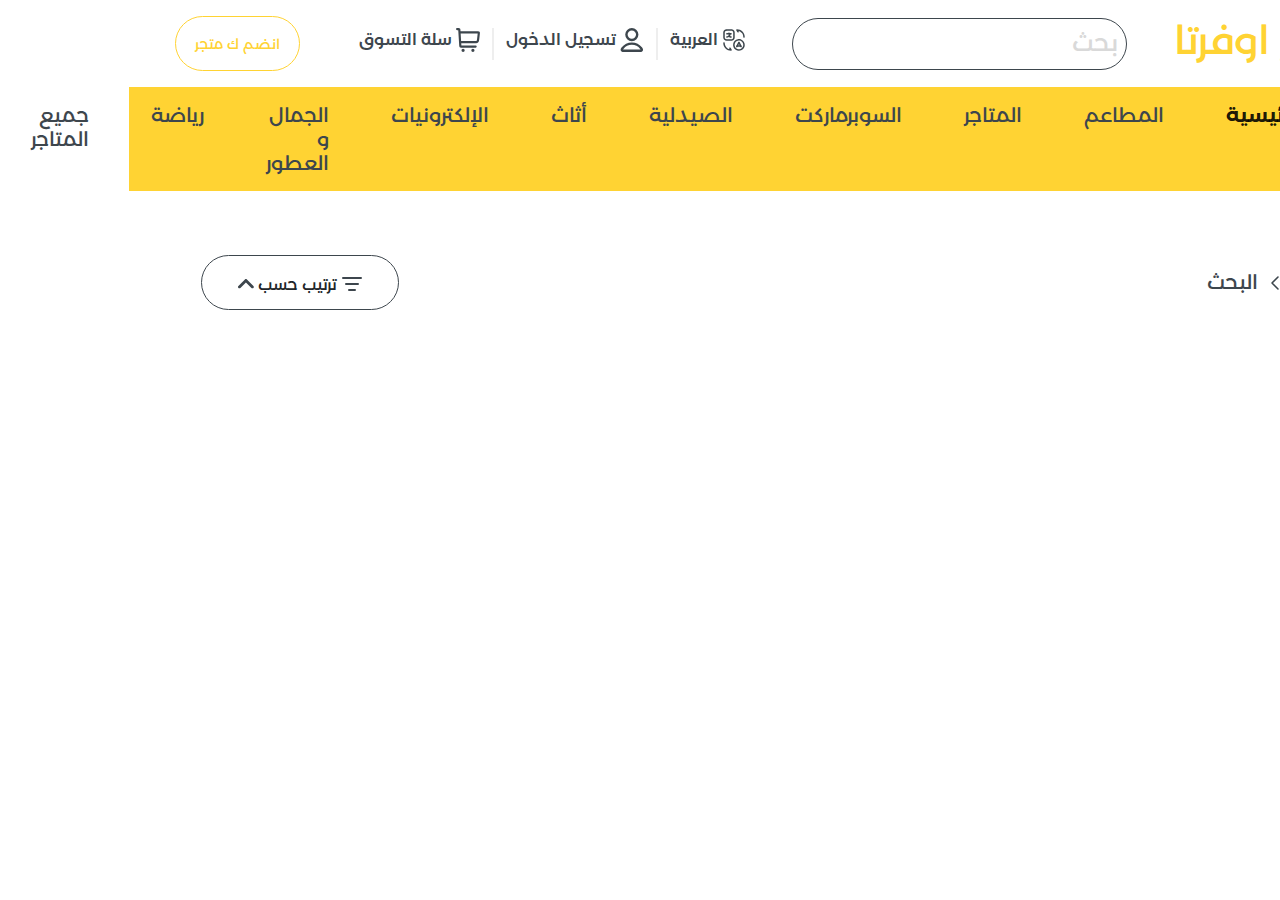
==== search.html @ a018b9b4 "update" ====
<!DOCTYPE html>
<html lang="ar" dir="rtl">

<head>
    <meta charset="UTF-8">
    <meta http-equiv="X-UA-Compatible" content="IE=edge">
    <meta name="viewport" content="width=device-width, initial-scale=1.0">
    <title>Document</title>
    <link rel="stylesheet" href="assets/css/bootstrap.min.css">
    <link rel="stylesheet" href="assets/css/style.css">
    <link rel="stylesheet" href="https://cdnjs.cloudflare.com/ajax/libs/font-awesome/6.2.0/css/all.min.css"
        integrity="sha512-xh6O/CkQoPOWDdYTDqeRdPCVd1SpvCA9XXcUnZS2FmJNp1coAFzvtCN9BmamE+4aHK8yyUHUSCcJHgXloTyT2A=="
        crossorigin="anonymous" referrerpolicy="no-referrer" />
</head>

<body>
    <div class="container-fluid search">
        <div class="row headertop     justify-content-evenly  align-items-center">
            <div class="col-auto">
                <h4>متجر <span>اوفرتا</span></h4>
            </div>
            <div class="col-auto search_bar">
                <form class="d-flex">
                    <input class=" me-2" type="search" placeholder="بحث" aria-label="Search">
                    <button class="btn" type="submit"><i class="fa-solid fa-magnifying-glass"></i></button>
                </form>
            </div>
            <div class="col-auto headricons">
                <div class="row">
                    <div class="col-auto">
                        <span class="spanicon">
                            <svg width="24" height="24" viewBox="0 0 24 24" fill="none"
                                xmlns="http://www.w3.org/2000/svg">
                                <path
                                    d="M14.79 19.42C14.6623 19.4186 14.5369 19.3849 14.4257 19.3219C14.3145 19.259 14.2211 19.1688 14.1542 19.06C14.0873 18.9511 14.049 18.827 14.0431 18.6994C14.0371 18.5717 14.0636 18.4447 14.12 18.33L16.26 14.06C16.3238 13.9371 16.4199 13.834 16.538 13.7618C16.656 13.6895 16.7916 13.6509 16.93 13.65C17.0697 13.6508 17.2064 13.6905 17.3248 13.7647C17.4432 13.8389 17.5385 13.9446 17.6 14.07L19.744 18.34C19.8249 18.518 19.8335 18.7205 19.7679 18.9047C19.7024 19.0889 19.5679 19.2404 19.3928 19.3273C19.2176 19.4142 19.0156 19.4297 18.8293 19.3705C18.6429 19.3113 18.4869 19.1821 18.394 19.01L16.93 16.08L15.47 19.01C15.4039 19.1331 15.3058 19.236 15.1862 19.3082C15.0666 19.3803 14.9297 19.4189 14.79 19.42Z"
                                    fill="#3D464D" />
                                <path
                                    d="M18.6799 18.66H15.1599C14.9614 18.6587 14.7714 18.5793 14.631 18.4389C14.4907 18.2985 14.4112 18.1085 14.4099 17.91C14.4112 17.7115 14.4907 17.5215 14.631 17.3812C14.7714 17.2408 14.9614 17.1613 15.1599 17.16H18.6799C18.8788 17.16 19.0696 17.2391 19.2102 17.3797C19.3509 17.5204 19.4299 17.7111 19.4299 17.91C19.4299 18.1089 19.3509 18.2997 19.2102 18.4404C19.0696 18.581 18.8788 18.66 18.6799 18.66Z"
                                    fill="#3D464D" />
                                <path
                                    d="M16.9201 22.75C15.767 22.75 14.6399 22.408 13.6811 21.7674C12.7224 21.1268 11.9751 20.2163 11.5339 19.151C11.0926 18.0857 10.9772 16.9135 11.2021 15.7826C11.4271 14.6517 11.9823 13.6129 12.7977 12.7975C13.613 11.9822 14.6518 11.4269 15.7827 11.202C16.9136 10.977 18.0858 11.0925 19.1511 11.5338C20.2164 11.975 21.127 12.7223 21.7676 13.681C22.4082 14.6397 22.7501 15.7669 22.7501 16.92C22.7485 18.4657 22.1338 19.9477 21.0408 21.0406C19.9478 22.1336 18.4658 22.7484 16.9201 22.75ZM16.9201 12.6C16.0637 12.6 15.2265 12.8539 14.5145 13.3297C13.8024 13.8055 13.2474 14.4817 12.9197 15.2729C12.592 16.0642 12.5062 16.9348 12.6733 17.7747C12.8404 18.6146 13.2528 19.3862 13.8583 19.9917C14.4639 20.5973 15.2354 21.0097 16.0753 21.1768C16.9153 21.3438 17.7859 21.2581 18.5771 20.9304C19.3683 20.6026 20.0446 20.0477 20.5204 19.3356C20.9961 18.6235 21.2501 17.7864 21.2501 16.93C21.2496 15.7817 20.7932 14.6807 19.9813 13.8688C19.1694 13.0569 18.0683 12.6005 16.9201 12.6Z"
                                    fill="#3D464D" />
                                <path
                                    d="M4.86006 12.7C3.90392 12.7539 2.96539 12.4267 2.25006 11.79C1.89812 11.406 1.62798 10.9545 1.45607 10.4628C1.28415 9.97111 1.21406 9.4496 1.25006 8.92999V5.00999C1.19082 4.50058 1.24758 3.98438 1.41609 3.50002C1.5846 3.01566 1.8605 2.57569 2.22313 2.21306C2.58576 1.85043 3.02573 1.57453 3.51009 1.40602C3.99445 1.2375 4.51065 1.18074 5.02006 1.23999H8.94006C9.45979 1.20251 9.9817 1.27191 10.4736 1.4439C10.9655 1.61588 11.4169 1.88682 11.8001 2.23999C12.1328 2.61918 12.385 3.062 12.5414 3.5416C12.6978 4.02119 12.7552 4.52755 12.7101 5.02999V8.92999C12.7583 9.44032 12.7006 9.9551 12.5405 10.4421C12.3805 10.9291 12.1216 11.3777 11.7801 11.76C11.3935 12.1011 10.9413 12.3596 10.4512 12.5195C9.96106 12.6795 9.44341 12.7375 8.93006 12.69H5.03006C4.97374 12.6977 4.9169 12.7011 4.86006 12.7ZM5.02006 2.74999C3.41006 2.74999 2.75006 3.40999 2.75006 5.01999V8.93999C2.71871 9.25761 2.75026 9.5783 2.84292 9.88373C2.93558 10.1891 3.08752 10.4733 3.29006 10.72C3.77146 11.0975 4.3823 11.27 4.99006 11.2H8.93006C9.24355 11.2401 9.56191 11.2164 9.86605 11.1305C10.1702 11.0446 10.4539 10.8982 10.7001 10.7C10.8943 10.4557 11.0377 10.175 11.1219 9.8745C11.206 9.57396 11.2292 9.25962 11.1901 8.94999V5.00999C11.2277 4.70579 11.2047 4.39715 11.1223 4.10191C11.0399 3.80667 10.8998 3.53071 10.7101 3.28999C10.4634 3.08745 10.1792 2.9355 9.8738 2.84285C9.56837 2.75019 9.24768 2.71864 8.93006 2.74999H5.02006Z"
                                    fill="#3D464D" />
                                <path
                                    d="M8.99994 6.59998H4.93994C4.74143 6.59867 4.55143 6.51923 4.41106 6.37886C4.27069 6.23849 4.19125 6.04848 4.18994 5.84998C4.19125 5.65147 4.27069 5.46146 4.41106 5.32109C4.55143 5.18072 4.74143 5.10129 4.93994 5.09998H8.99994C9.19885 5.09998 9.38962 5.17899 9.53027 5.31965C9.67092 5.4603 9.74994 5.65106 9.74994 5.84998C9.74994 6.04889 9.67092 6.23965 9.53027 6.38031C9.38962 6.52096 9.19885 6.59998 8.99994 6.59998Z"
                                    fill="#3D464D" />
                                <path
                                    d="M6.97998 6.60004C6.78147 6.59873 6.59147 6.5193 6.4511 6.37893C6.31073 6.23856 6.23129 6.04855 6.22998 5.85004V5.17004C6.23129 4.97154 6.31073 4.78153 6.4511 4.64116C6.59147 4.50079 6.78147 4.42135 6.97998 4.42004C7.17849 4.42135 7.36849 4.50079 7.50886 4.64116C7.64923 4.78153 7.72867 4.97154 7.72998 5.17004V5.85004C7.72867 6.04855 7.64923 6.23856 7.50886 6.37893C7.36849 6.5193 7.17849 6.59873 6.97998 6.60004Z"
                                    fill="#3D464D" />
                                <path
                                    d="M4.93994 9.75997C4.74103 9.75997 4.55026 9.68095 4.40961 9.5403C4.26896 9.39964 4.18994 9.20888 4.18994 9.00997C4.18994 8.81105 4.26896 8.62029 4.40961 8.47964C4.55026 8.33898 4.74103 8.25997 4.93994 8.25997C5.24989 8.25219 5.55527 8.18341 5.83863 8.05756C6.12199 7.93172 6.37777 7.75127 6.59137 7.52653C6.80496 7.30179 6.97218 7.03717 7.08347 6.74778C7.19475 6.45839 7.24792 6.14991 7.23994 5.83997C7.23994 5.64105 7.31896 5.45029 7.45961 5.30964C7.60026 5.16898 7.79103 5.08997 7.98994 5.08997C8.18885 5.08997 8.37962 5.16898 8.52027 5.30964C8.66092 5.45029 8.73994 5.64105 8.73994 5.83997C8.75491 6.86343 8.36319 7.85102 7.65075 8.58595C6.93831 9.32089 5.96338 9.74312 4.93994 9.75997Z"
                                    fill="#3D464D" />
                                <path
                                    d="M9.00992 9.76001C8.52864 9.74844 8.05668 9.62494 7.63142 9.39929C7.20617 9.17364 6.83931 8.85206 6.55992 8.46001C6.44057 8.30088 6.38932 8.10086 6.41745 7.90395C6.44558 7.70703 6.55079 7.52936 6.70992 7.41001C6.86905 7.29067 7.06907 7.23942 7.26598 7.26755C7.46289 7.29568 7.64057 7.40088 7.75992 7.56001C7.89733 7.76872 8.08227 7.94189 8.29955 8.0653C8.51683 8.18872 8.76028 8.25887 9.00992 8.27001C9.20842 8.27132 9.39843 8.35076 9.5388 8.49113C9.67917 8.6315 9.7586 8.82151 9.75992 9.02001C9.75807 9.21743 9.67814 9.4061 9.5376 9.54476C9.39706 9.68343 9.20734 9.76081 9.00992 9.76001Z"
                                    fill="#3D464D" />
                                <path
                                    d="M9 22.75C6.94563 22.7466 4.97638 21.9289 3.52372 20.4763C2.07106 19.0236 1.25344 17.0544 1.25 15C1.25131 14.8015 1.33075 14.6115 1.47112 14.4711C1.61149 14.3307 1.80149 14.2513 2 14.25C2.19851 14.2513 2.38851 14.3307 2.52888 14.4711C2.66925 14.6115 2.74869 14.8015 2.75 15C2.75119 16.4108 3.22884 17.7799 4.10552 18.8853C4.9822 19.9907 6.20652 20.7675 7.58 21.09L7.31 20.64C7.25944 20.5553 7.22606 20.4615 7.21176 20.3639C7.19747 20.2663 7.20254 20.1668 7.22668 20.0712C7.25082 19.9755 7.29357 19.8856 7.35248 19.8064C7.41138 19.7273 7.4853 19.6606 7.57 19.61C7.6547 19.5594 7.74853 19.5261 7.84614 19.5118C7.94374 19.4975 8.0432 19.5025 8.13885 19.5267C8.23449 19.5508 8.32444 19.5936 8.40357 19.6525C8.48269 19.7114 8.54944 19.7853 8.6 19.87L9.65 21.62C9.71784 21.733 9.75451 21.8619 9.75627 21.9936C9.75803 22.1254 9.72481 22.2553 9.66 22.37C9.59157 22.4844 9.49499 22.5794 9.37946 22.6459C9.26393 22.7124 9.1333 22.7483 9 22.75Z"
                                    fill="#3D464D" />
                                <path
                                    d="M22 9.75001C21.8015 9.7487 21.6115 9.66926 21.4711 9.52889C21.3308 9.38853 21.2513 9.19852 21.25 9.00001C21.2488 7.58919 20.7712 6.22011 19.8945 5.11473C19.0178 4.00935 17.7935 3.23247 16.42 2.91001L16.69 3.36001C16.7406 3.44471 16.774 3.53855 16.7883 3.63615C16.8025 3.73375 16.7975 3.83322 16.7733 3.92886C16.7492 4.0245 16.7064 4.11446 16.6475 4.19358C16.5886 4.27271 16.5147 4.33945 16.43 4.39001C16.3453 4.44057 16.2515 4.47395 16.1539 4.48825C16.0563 4.50254 15.9568 4.49748 15.8612 4.47333C15.7655 4.44919 15.6756 4.40644 15.5964 4.34754C15.5173 4.28863 15.4506 4.21471 15.4 4.13001L14.35 2.38001C14.2828 2.2667 14.2468 2.13758 14.2458 2.00582C14.2447 1.87407 14.2786 1.74439 14.344 1.63001C14.4075 1.51434 14.501 1.41796 14.6147 1.35106C14.7284 1.28417 14.8581 1.24926 14.99 1.25001C17.0451 1.25239 19.0154 2.06954 20.4689 3.52232C21.9224 4.9751 22.7406 6.94495 22.744 9.00001C22.7452 9.09833 22.7268 9.1959 22.6899 9.28704C22.653 9.37818 22.5984 9.46107 22.5291 9.53088C22.4599 9.60068 22.3774 9.65601 22.2866 9.69363C22.1958 9.73125 22.0983 9.75042 22 9.75001Z"
                                    fill="#3D464D" />
                            </svg>
                        </span>
                        <span class="spantitle">العربية</span>

                    </div>
                    <div class="line"></div>
                    <div class="col-auto">
                        <span class="spanicon">
                            <svg width="19" height="20" viewBox="0 0 19 20" fill="none"
                                xmlns="http://www.w3.org/2000/svg">
                                <path
                                    d="M9.35727 13C6.1872 13 3.36807 14.5306 1.57327 16.906C1.18698 17.4172 0.993832 17.6728 1.00015 18.0183C1.00503 18.2852 1.17263 18.6219 1.38264 18.7867C1.65446 19 2.03114 19 2.7845 19H15.93C16.6834 19 17.0601 19 17.3319 18.7867C17.5419 18.6219 17.7095 18.2852 17.7144 18.0183C17.7207 17.6728 17.5276 17.4172 17.1413 16.906C15.3465 14.5306 12.5273 13 9.35727 13Z"
                                    stroke="#3D464D" stroke-width="2" stroke-linecap="round" stroke-linejoin="round" />
                                <path
                                    d="M9.35727 10C11.8426 10 13.8573 7.98528 13.8573 5.5C13.8573 3.01472 11.8426 1 9.35727 1C6.87199 1 4.85727 3.01472 4.85727 5.5C4.85727 7.98528 6.87199 10 9.35727 10Z"
                                    stroke="#3D464D" stroke-width="2" stroke-linecap="round" stroke-linejoin="round" />
                            </svg>

                        </span>
                        <span class="spantitle">تسجيل الدخول</span>
                    </div>
                    <div class="line"></div>

                    <div class="col-auto">
                        <span class="spanicon"><svg width="22" height="22" viewBox="0 0 22 22" fill="none"
                                xmlns="http://www.w3.org/2000/svg">
                                <path
                                    d="M4.00014 13H17.1359C18.1487 13 18.6551 13 19.0582 12.8112C19.4134 12.6448 19.7118 12.3777 19.9163 12.0432C20.1485 11.6633 20.2044 11.16 20.3163 10.1534L20.9013 4.88835C20.9355 4.58088 20.9525 4.42715 20.9031 4.30816C20.8597 4.20366 20.7821 4.11697 20.683 4.06228C20.5702 4 20.4155 4 20.1062 4H3.50014M1 1H2.24844C2.51306 1 2.64537 1 2.74889 1.05032C2.84002 1.09463 2.91554 1.16557 2.96544 1.25376C3.02212 1.35394 3.03037 1.48599 3.04688 1.7501L3.95312 16.2499C3.96963 16.514 3.97788 16.6461 4.03456 16.7462C4.08446 16.8344 4.15998 16.9054 4.25111 16.9497C4.35463 17 4.48694 17 4.75156 17H18M6.5 20.5H6.51M15.5 20.5H15.51M7 20.5C7 20.7761 6.77614 21 6.5 21C6.22386 21 6 20.7761 6 20.5C6 20.2239 6.22386 20 6.5 20C6.77614 20 7 20.2239 7 20.5ZM16 20.5C16 20.7761 15.7761 21 15.5 21C15.2239 21 15 20.7761 15 20.5C15 20.2239 15.2239 20 15.5 20C15.7761 20 16 20.2239 16 20.5Z"
                                    stroke="#3D464D" stroke-width="2" stroke-linecap="round" stroke-linejoin="round" />
                            </svg>
                        </span>
                        <span class="spantitle">سلة التسوق</span>
                    </div>

                </div>
            </div>
            <div class="col-auto">
                <button type="button" class="btn btn-outline-warning">انضم ك متجر</button>

            </div>
        </div>
        <div class="row">
            <nav class="navbar navbar-expand-lg navbar-light">
                <div class="container-fluid">
                    <button class="navbar-toggler" type="button" data-bs-toggle="collapse"
                        data-bs-target="#navbarNavDropdown" aria-controls="navbarNavDropdown" aria-expanded="false"
                        aria-label="Toggle navigation">
                        <span class="navbar-toggler-icon"></span>
                    </button>
                    <div class="collapse navbar-collapse" id="navbarNavDropdown">
                        <ul class="navbar-nav">
                            <li class="nav-item">
                                <a class="nav-link active" aria-current="page" href="#">الرئيسية</a>
                            </li>
                            <li class="nav-item">
                                <a class="nav-link" href="#">المطاعم</a>
                            </li>
                            <li class="nav-item">
                                <a class="nav-link" href="#">المتاجر</a>
                            </li>
                            <li class="nav-item">
                                <a class="nav-link" href="#">السوبرماركت</a>
                            </li>
                            <li class="nav-item">
                                <a class="nav-link" href="#">الصيدلية</a>
                            </li>
                            <li class="nav-item">
                                <a class="nav-link" href="#">أثاث</a>
                            </li>
                            <li class="nav-item">
                                <a class="nav-link" href="#">الإلكترونيات</a>
                            </li>
                            <li class="nav-item">
                                <a class="nav-link" href="#">الجمال و العطور</a>
                            </li>
                            <li class="nav-item">
                                <a class="nav-link" href="#"> رياضة</a>
                            </li>
                            <li class="nav-item">
                                <a class="nav-link" href="#">جميع المتاجر</a>
                            </li>

                        </ul>
                    </div>
                </div>
            </nav>
        </div>
        <div class="row">
            <div class="row justify-content-between sectiontitle align-items-center mt-5 px-5 py-3">
                <div class="col-auto">
                    <span>الرئيسية</span>
                    <span><svg width="24" height="24" viewBox="0 0 24 24" fill="none"
                            xmlns="http://www.w3.org/2000/svg">
                            <path d="M15 18L9 12L15 6" stroke="#3D464D" stroke-width="1.6" stroke-linecap="round"
                                stroke-linejoin="round" fill="" />
                        </svg>
                    </span>
                    <span>البحث</span>
                </div>
                <div class="col-auto">
                    <button type="button" class="btn btn-outline-dark"><span><svg width="20" height="14"
                                viewBox="0 0 20 14" fill="none" xmlns="http://www.w3.org/2000/svg">
                                <path d="M4 7H16M1 1H19M7 13H13" stroke="#3D464D" stroke-width="2"
                                    stroke-linecap="round" stroke-linejoin="round" />
                            </svg>
                        </span>
                        ترتيب حسب
                        <span><svg width="16" height="10" viewBox="0 0 16 10" fill="none"
                                xmlns="http://www.w3.org/2000/svg">
                                <path
                                    d="M2.41562 8.91556L7.91562 3.41556L13.4156 8.91556C13.6808 9.18078 14.0405 9.32977 14.4156 9.32977C14.7907 9.32977 15.1504 9.18078 15.4156 8.91556C15.6808 8.65034 15.8298 8.29063 15.8298 7.91556C15.8298 7.54049 15.6808 7.18078 15.4156 6.91556L8.91562 0.415559C8.78451 0.283854 8.62868 0.179343 8.45707 0.108031C8.28546 0.0367193 8.10146 1.04904e-05 7.91562 1.04904e-05C7.72978 1.04904e-05 7.54578 0.0367193 7.37417 0.108031C7.20256 0.179343 7.04673 0.283854 6.91562 0.415559L0.415621 6.91556C0.283916 7.04667 0.179405 7.2025 0.108093 7.37411C0.0367813 7.54572 7.05719e-05 7.72972 7.05719e-05 7.91556C7.05719e-05 8.1014 0.0367813 8.2854 0.108093 8.45701C0.179405 8.62862 0.283916 8.78445 0.415621 8.91556C0.68474 9.17797 1.04574 9.32484 1.42162 9.32484C1.7975 9.32484 2.1585 9.17797 2.42762 8.91556H2.41562Z"
                                    fill="#3D464D" />
                            </svg>
                        </span>
                    </button>

                </div>
            </div>
            <div class="row">
                <div class="col-3"></div>
                <div class="col-9"></div>
            </div>
        </div>
    </div>

</body>

</html>
---- assets/css/style.css ----
@font-face {
    font-family: 'Montserrat-Arabic-275';
    src: url(../fonts/Montserrat-Arabic\ ExtraLight\ 275.otf);
}


@font-face {
    font-family: 'Montserrat-Arabic';
    src: url(../fonts/Montserrat-Arabic\ Regular\ 400.otf);
}

@font-face {
    font-family: 'Montserrat-Arabic-500';
    src: url(../fonts/Montserrat-Arabic\ Medium\ 500.otf);
}

@font-face {
    font-family: 'Montserrat-Arabic-600';
    src: url(../fonts/Montserrat-Arabic\ SemiBold\ 600.otf);
}

@font-face {
    font-family: 'Montserrat-Arabic-700';
    src: url(../fonts/Montserrat-Arabic\ Bold\ 700.otf);
}


body {
    font-family: 'Montserrat-Arabic';
    color: #3D464D;
    font-weight: 400;
}

a {
    text-decoration: none;
    color: #3D464D;
}

a:hover {
    color: #3D464D;
}


.container-fluid h3 {
    font-size: 22px;
    line-height: 29px;
}

.container-fluid h1 a,
.container-fluid h3 a {
    color: #F5F6F6;
    ;
    text-decoration: none;
}

.container-fluid .headertop {
    padding: 15px 0;
}


.container-fluid .headertop h4 {
    font-size: 40px;
    line-height: 49px;
}

.container-fluid .headertop .search_bar {
    width: 100%;
    max-width: 335px;
    display: flex;
    align-items: center;
    justify-content: center;
    background: white;
    border-radius: 60px;
    border: 1px solid #3D464D;
}

.container-fluid .headertop .search_bar input {
    flex: 1;
    outline: none;
    border: 0;
    background: transparent;
    padding: 10px;
    font-size: 20px;
}

::placeholder {
    color: #D9D9D9;
    font-size: 24px;
    line-height: 29px;
}

.container-fluid .headertop .search_bar .btn {
    background: transparent;
    border: 0;
    outline: none;
}

.container-fluid .headertop h4 span {
    color: #FFD333;
}

.container-fluid .headertop .headricons .spanicon svg {
    width: 24px;
    height: 24px;
}


.container-fluid .headertop .headricons .spanicon svg path {
    color: #3D464D;
}

.container-fluid .headertop .headricons .spantitle {
    font-family: 'Montserrat-Arabic-500';
    font-weight: 500;
    font-size: 16px;
    line-height: 20px;
}

.container-fluid .headertop .headricons .line {
    width: 2px;
    padding: 0 !important;
    height: 32px;
    background-color: #EEEEEE;
}

.container-fluid .headertop .btn-outline-warning {
    text-align: center;
    width: 125px;
    height: 55px;
    color: #FFD333;
    border-color: #FFD333;
    border-radius: 30px;
    font-size: 14px;
    line-height: 20px;
}

.container-fluid .headertop .btn-outline-warning:hover {

    color: #212529;
    border-color: #FFD333;
}


.container-fluid .navbar {
    background: #FFD333;
}

.container-fluid .navbar ul li .nav-link {
    font-size: 20px;
    line-height: 24px;
    color: #3D464D;
}

.container-fluid .navbar ul li {
    margin: 0px 23px;
}

.container-fluid .navbar ul li .nav-link.active {
    font-family: 'Montserrat-Arabic-600';
    font-weight: 600;
}

.container-fluid .navbar .dropdown-toggle::after {
    border-top: 0;
}

.container-fluid .navbar li {
    list-style-type: none;
}

.container-fluid .dropdown-menu ul {
    padding: 0;
    text-align: start;
}

.container-fluid .dropdown-menu li {
    margin-left: auto !important;
    margin-right: 0 !important;
}

.container-fluid .dropdown-menu .dropdown-item,
.container-fluid .dropdown-menu p {
    padding: 0.25rem 0rem;
    text-align: start;
    /* padding-left: ; */
    font-size: 16px;
    line-height: 32px;
}

.navbar-expand-lg .navbar-nav .dropdown-menu {
    width: 820px;
    padding: 24px 24px;
}

.navbar-expand-lg .navbar-nav .dropdown-menu .Square2 {
    display: flex;
    border: 1px solid whitesmoke;

    align-items: center;
    border-radius: 20px;
    justify-content: center;
}

.dropdown-menu[data-bs-popper] {
    right: 0;
}

.container-fluid .navbar .dropdown:hover .dropdown-menu {
    display: block;
}



.container-fluid .sliderhome .col-7 {
    background-color: #F5F6F6;
}


.container-fluid .sliderhome .carousel-inner .carousel-item .carousel-caption {
    padding: 0;
    top: 46px;
    right: 7%;
    color: #3D464D;
    text-align: right;

}

.container-fluid .sliderhome .carousel-inner .carousel-item .carousel-caption h1 {
    font-weight: 700;
    font-size: 100px;
    line-height: 122px;
    font-family: 'Montserrat-Arabic-700';
}

.container-fluid .sliderhome .carousel-inner .carousel-item .carousel-caption h1 span {
    color: #FFD333;
}

.container-fluid .sliderhome .carousel-inner .carousel-item .carousel-caption p {
    font-weight: 400;
    font-size: 36px;
    line-height: 44px;
}

.container-fluid .sliderhome .carousel-inner .carousel-item .w-100 {

    margin-top: 0;
    margin-right: auto;
    margin-left: 25px;
    width: 796px !important;
    height: 648px;
}

.container-fluid .sliderhome .carousel-indicators {
    bottom: -15px;
}

.container-fluid .sliderhome .carousel-indicators [data-bs-target] {
    border-radius: 50%;
    height: 20px;
    width: 19.6px;
    background-color: #D9D9D9;
    ;
}

.container-fluid .sliderhome .carousel-indicators .active {
    background-color: #FFD333;
    opacity: 1;
}

.container-fluid .sliderhome .overtext {
    top: 46px;
    right: 39px;
    position: absolute;
}

.container-fluid .sliderhome .overtext h2 {
    font-family: 'Montserrat-Arabic-500';
    font-style: normal;
    font-weight: 500;
    font-size: 60px;
    line-height: 78px;
    color: #FFFFFF;
}


.container-fluid .markting .circle {
    margin: 0 auto;
    width: 173px;
    height: 173px;
    border-radius: 50%;
    background: #FFF8E0;
    display: flex;
    align-items: center;
    justify-content: center;
}

.container-fluid .markting .circle svg {
    width: 84px;
    height: 85px;
}

.container-fluid .markting h3,
.container-fluid .markting p {
    margin-top: 10px;
    font-size: 24px;
    line-height: 29px;
    text-align: center;
}


.container-fluid .setion1 .card,
.container-fluid .setion2 .card {
    border: 1px solid #F5F6F6;
}

.container-fluid .setion1 .card .carousel .carousel-inner,
.container-fluid .setion2 .card .carousel .carousel-inner {
    background-color: #F5F5F5;
}

.container-fluid .setion1 .card .carousel .w-100,
.container-fluid .setion2 .card .carousel .w-100 {
    margin: 0 auto;
    height: 249px;
    width: 238px !important;
    padding: 22px;
}

.container-fluid .setion1 .card .carousel .carousel-indicators,
.container-fluid .setion2 .card .carousel .carousel-indicators {
    bottom: -18px;
}

.container-fluid .setion1 .card .carousel .carousel-indicators [data-bs-target],
.container-fluid .setion2 .card .carousel .carousel-indicators [data-bs-target] {
    width: 10px;
    height: 10px;
    border-radius: 50%;
    background-color: #D9D9D9;
}

.container-fluid .setion1 .card .carousel .carousel-indicators .active,
.container-fluid .setion2 .card .carousel .carousel-indicators .active {
    opacity: 1;
    background-color: #3D464D;
}


.container-fluid .setion1 .card .card-body,
.container-fluid .setion2 .card .card-body {
    /* background: #FEFEFE; */
    display: flex;
    height: 300px;
    background: #FEFEFE;
    flex-direction: column;
    justify-content: space-between;
}

.container-fluid .setion1 .card .card-body h5,
.container-fluid .setion2 .card .card-body h5 {
    padding-left: 33px;
    font-weight: 400px;
    font-size: 20px;
    line-height: 145%;
    text-align: right;
    letter-spacing: -0.005em;

}

.container-fluid .setion2 .card .card-body p,
.container-fluid .setion1 .card .card-body p {
    font-size: 20px;
    line-height: 24px;
    text-align: right;

}

.container-fluid .setion1 .card .card-body p span.price,
.container-fluid .setion2 .card .card-body p span.price {
    font-weight: bold;

}

.container-fluid .setion1 .card .card-body .pdiscount,
.container-fluid .setion2 .card .card-body .pdiscount {
    font-family: 'Montserrat-Arabic-500';
    font-weight: 500;
    font-size: 16px;
    line-height: 20px;
    /* text-align: center; */
}

.container-fluid .setion1 .card .card-body .pdiscount .discount1,
.container-fluid .setion2 .card .card-body .pdiscount .discount1 {
    text-decoration-line: line-through;
}

.container-fluid .setion1 .card .card-body .pdiscount .discount2,
.container-fluid .setion2 .card .card-body .pdiscount .discount2 {
    color: #028C59;
}

.container-fluid .setion1 .card .card-body .pstore,
.container-fluid .setion2 .card .card-body .pstore {
    font-family: 'Montserrat-Arabic-500';
    font-weight: 500;
    font-size: 16px;
    line-height: 20px;
    text-align: right;
    color: #259BD6;
}

.container-fluid .setion1 .card .card-body .reviews,
.container-fluid .setion2 .card .card-body .reviews {
    font-family: 'Montserrat-Arabic-500';
    font-weight: 500;
    font-size: 10px;
    line-height: 12px;
    /* margin-top: 0;
    margin-bottom: 1rem; */
}

.container-fluid .setion1 .card .card-body .reviews .spanstar,
.container-fluid .setion2 .card .card-body .reviews .spanstar {
    color: #FCA120;
}

.container-fluid .setion2 .card .circle2 {
    display: flex;
    align-items: center;
    justify-content: center;
    flex-direction: column;
    width: 87.63px;
    position: absolute;
    height: 87.63px;
    border-radius: 50%;
    background: #EC1C2E;
    transform: rotate(-11.68deg);
    z-index: 1;
    color: white;
}

.container-fluid .section3 .img-fluid {
    height: 100%;
}

.container-fluid .section3 .relative {
    position: relative;
}

.container-fluid .section3 .overtext {
    position: absolute;
    top: 33px;
    right: 36px;
}

.container-fluid .section3 .overtext h1 {
    font-family: 'Montserrat-Arabic-700';
    font-weight: 700;
    font-size: 64px;
    line-height: 78px;
    color: #F5F6F6;
}

.container-fluid .section3 .overtext h3 {
    font-family: 'Montserrat-Arabic-700';
    font-weight: 700;
    font-size: 46px;
    line-height: 60px;
    color: #F5F6F6;
}

.container-fluid .section4 .card .card-img-top,
.container-fluid .section5 .card .card-img-top {
    padding: 21px;
    height: 250px;
}

.container-fluid .section4 .card,
.container-fluid .section5 .card {
    background: #F5F5F5;
    border: 1px solid #F5F6F6;
}

.container-fluid .section4 .card .card-body,
.container-fluid .section5 .card .card-body {
    text-align: center;
    background: #FEFEFE;
}

.container-fluid .section4 .card .card-body h5,
.container-fluid .section5 .card .card-body h5 {
    font-family: 'Montserrat-Arabic-500';
    font-style: normal;
    font-weight: 400;
    font-size: 24px;
    line-height: 38px;
    text-align: right;
    letter-spacing: -0.02em;
    text-align: center;
}

.container-fluid .circle3 {
    width: 45px;
    height: 45px;
    border-radius: 50%;
    display: flex;
    align-items: center;
    justify-content: center;
    background: #323539;
    margin: 0 5px;
}

.container-fluid .topfooter {
    padding: 25px;
}

.container-fluid .topfooter .titleinformation {
    font-family: 'Montserrat-Arabic-500';
    font-style: normal;
    font-weight: 500;
    text-align: right;
}

.container-fluid .topfooter .titleinformation p {

    font-size: 32px;
    line-height: 39px;

}

.container-fluid .topfooter .titleinformation span {

    font-size: 16px;
    line-height: 20px;

}

.container-fluid .topfooter .information {
    font-size: 18px;
    line-height: 150.4%;
    font-family: 'Montserrat-Arabic-275';
    text-align: right;
    display: flex;
    flex-direction: column;
}


.container-fluid .footer {
    background: #F5F6F6;
    padding: 25px;
}

.container-fluid .footer .col-lg-auto {
    margin: 0 5px;
}

.container-fluid .footer h5 {
    font-family: 'Montserrat-Arabic-500';
    font-style: normal;
    font-weight: 500;
    font-size: 22px;
    line-height: 33px;
}

.container-fluid .footer ul.list-unstyled {
    padding-right: 0;
}

.container-fluid .footer ul li a {
    font-style: normal;
    font-weight: 400;
    font-size: 18px;
    line-height: 34px;
    text-decoration: none;
    color: #3D464D;
}

.container-fluid .endfooter .Square {
    width: 85px;
    height: 46.07px;
    background: #F5F6F6;
    border-radius: 6px;
    display: flex;
    align-items: center;
    justify-content: center;
}

.container-fluid .endfooter p {
    font-family: 'Montserrat-Arabic-275';
    font-style: normal;
    font-weight: 275;
    font-size: 16px;
    line-height: 150.4%;
    text-align: right;
    margin-bottom: 0;
    color: #3D464D;
}

.container-fluid.search .sectiontitle span {
    font-size: 20px;
    line-height: 24px;
}

.container-fluid.search .sectiontitle button {

    font-size: 16px;
    line-height: 20px;
    border: 1px solid #3D464D;
    border-radius: 30px;
    width: 198px;
    height: 55px;
}

.container-fluid.search .sectiontitle button:hover svg path {

    fill: white;
}
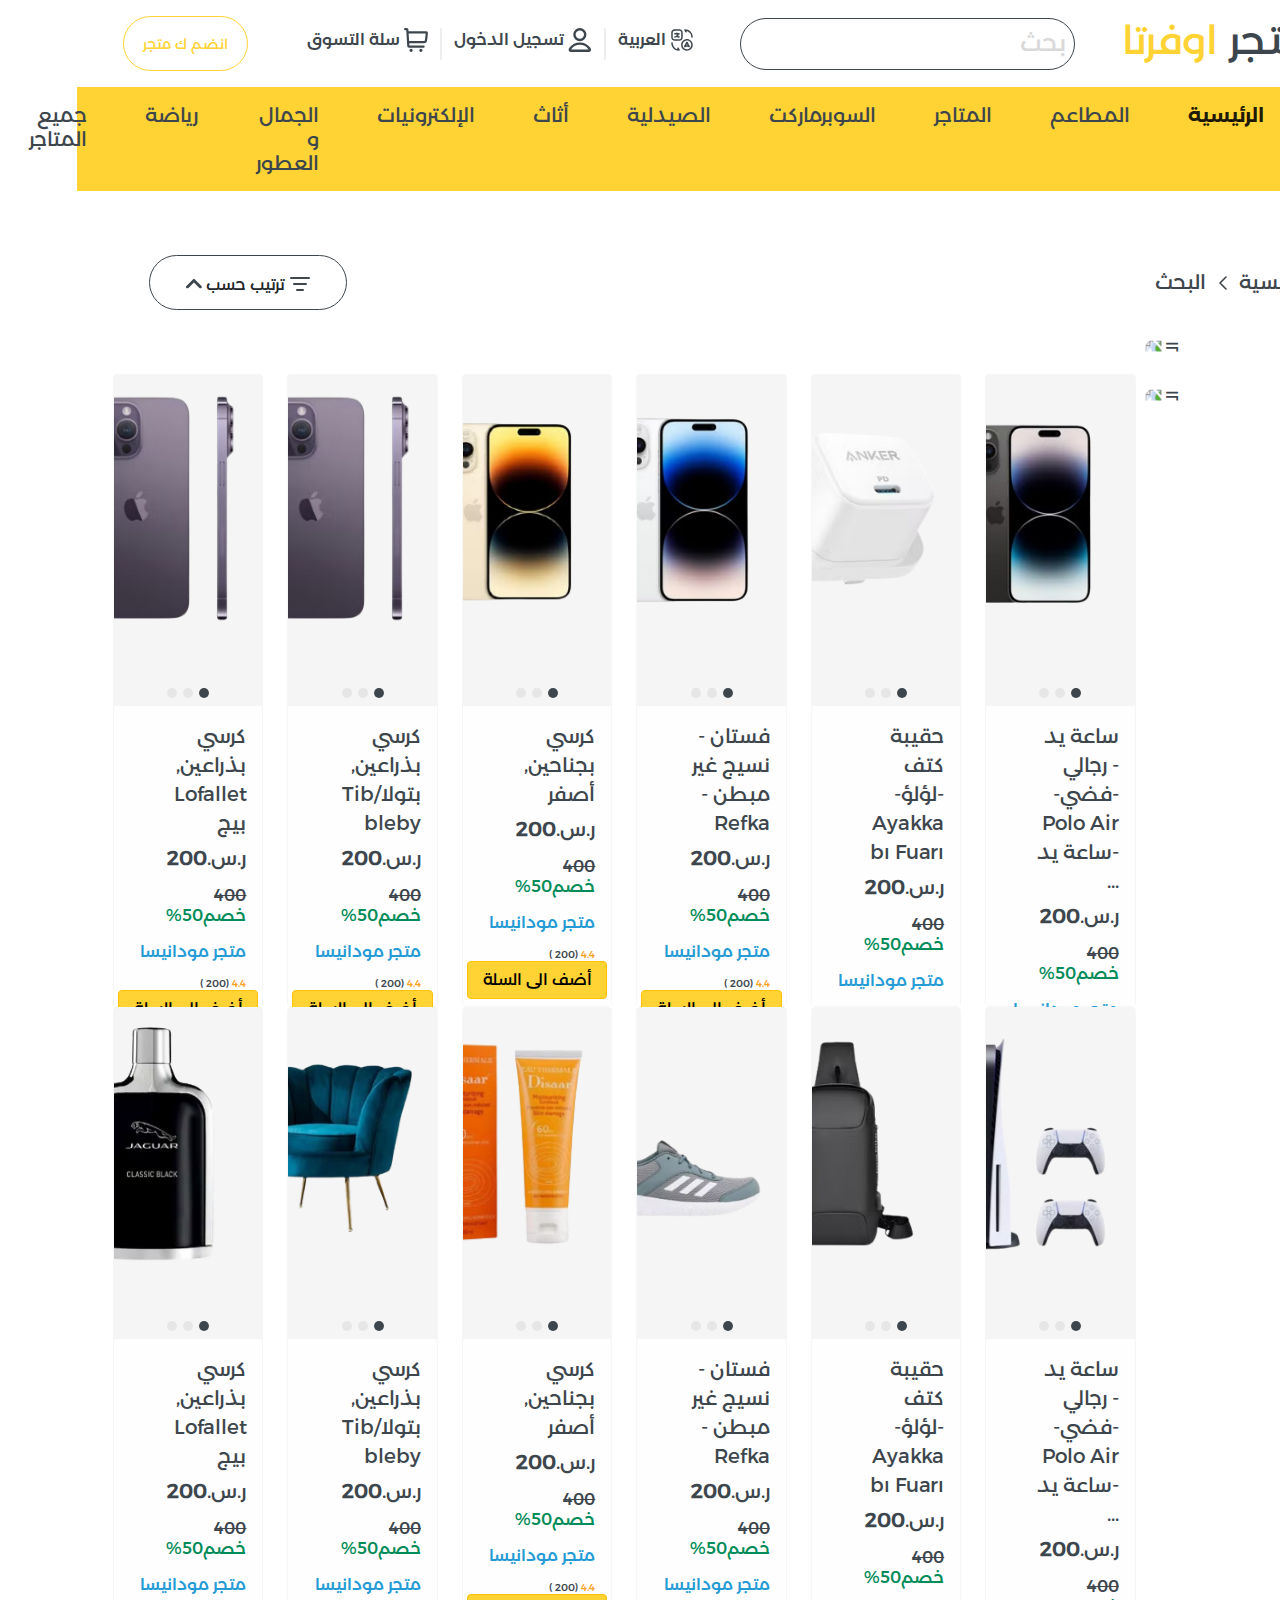
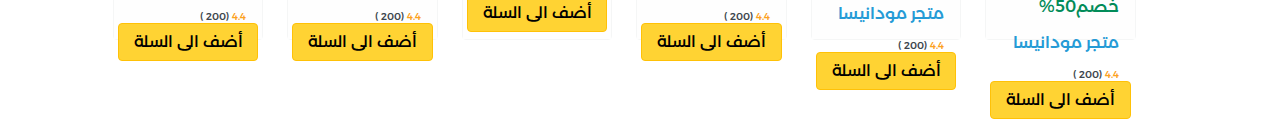
==== commit 17f03510: "update" ====
--- a/search.html
+++ b/search.html
@@ -180,11 +180,5569 @@
                 </div>
             </div>
             <div class="row">
-                <div class="col-3"></div>
-                <div class="col-9"></div>
+                <div class="col-2">
+                    <div class="meunlist">
+                        <div data-qa="الفئة" class="category">
+                            <div class="row justify-content-between">
+                                <div class="col-auto toptitle"><span>الفئة</span></div>
+                                <div class="col-2">
+                                    <img src="https://f.nooncdn.com/s/app/com/noon/icons/down-chevron.svg" alt="الفئة"
+                                        class="img-fluid open">
+                                </div>
+
+                            </div>
+                            <div open="" class="row submenu">
+                                <ul class="categorymeun">
+                                    <li class="category">
+                                        <a class="" href="#">
+                                            <div class="d-flex">
+                                                <i class="">
+                                                    <div class="squareicons"><img
+                                                            src="https://f.nooncdn.com/s/app/com/noon/design-system/icons/plus-grey.svg"
+                                                            alt="plusGrey" width="16px" height="16px" class="    ">
+                                                    </div>
+                                                </i><span>الإلكترونيات والموبايلات</span>
+                                            </div>
+                                        </a>
+                                        <div class="none submenu">
+                                            <ul><a href="#">
+                                                    <li class="submenu-title">الكل الإلكترونيات والموبايلات</li>
+                                                </a>
+                                                <li class="category">
+                                                    <a href="#" class="">
+                                                        <div class="d-flex"><i class="">
+                                                                <div class="squareicons"><img
+                                                                        src="https://f.nooncdn.com/s/app/com/noon/design-system/icons/plus-grey.svg"
+                                                                        alt="plusGrey" width="16px" height="16px"
+                                                                        class="    "></div>
+                                                            </i><span>الموبايلات وملحقاتها</span></div>
+                                                    </a>
+                                                    <div class="submenu">
+                                                        <ul>
+                                                            <a href="#">
+                                                                <li class="  ">الكل الموبايلات
+                                                                    وملحقاتها</li>
+                                                            </a>
+                                                            <li class="category"><a href="#">
+                                                                    <div class="d-flex"><i class=" ">
+                                                                            <div class="squareicons"><img
+                                                                                    src="https://f.nooncdn.com/s/app/com/noon/design-system/icons/plus-grey.svg"
+                                                                                    alt="plusGrey" width="16px"
+                                                                                    height="16px" class="    ">
+                                                                            </div>
+                                                                        </i><span>إكسسوارات</span></div>
+                                                                </a>
+                                                                <div class="submenu">
+                                                                    <ul><a
+                                                                            href="/uae-ar/electronics-and-mobiles/mobiles-and-accessories/accessories-16176/">
+                                                                            <li class="  ">الكل
+                                                                                إكسسوارات</li>
+                                                                        </a><a
+                                                                            href="/uae-ar/electronics-and-mobiles/mobiles-and-accessories/accessories-16176/cases-and-covers/">
+                                                                            <li class="  ">الحافظات
+                                                                                والأغطية</li>
+                                                                        </a><a
+                                                                            href="/uae-ar/electronics-and-mobiles/mobiles-and-accessories/accessories-16176/screen-protectors-24427/">
+                                                                            <li class="  ">لاصقات
+                                                                                حماية الشاشات</li>
+                                                                        </a><a
+                                                                            href="/uae-ar/electronics-and-mobiles/mobiles-and-accessories/accessories-16176/data-cables/">
+                                                                            <li class="  ">كابلات
+                                                                                البيانات</li>
+                                                                        </a><a
+                                                                            href="/uae-ar/electronics-and-mobiles/mobiles-and-accessories/accessories-16176/chargers-17982/">
+                                                                            <li class="  ">الشواحن
+                                                                            </li>
+                                                                        </a><a
+                                                                            href="/uae-ar/electronics-and-mobiles/mobiles-and-accessories/accessories-16176/power-banks/">
+                                                                            <li class="  ">شواحن
+                                                                                متنقلة محولات الطاقة المحمولة</li>
+                                                                        </a><a
+                                                                            href="/uae-ar/electronics-and-mobiles/mobiles-and-accessories/accessories-16176/mobile-camera-lens-protectors/">
+                                                                            <li class="  ">واقي عدسات
+                                                                                الكاميرا</li>
+                                                                        </a><a
+                                                                            href="/uae-ar/electronics-and-mobiles/mobiles-and-accessories/accessories-16176/mounts-24349/">
+                                                                            <li class="  ">حامل جوال
+                                                                            </li>
+                                                                        </a><a
+                                                                            href="/uae-ar/electronics-and-mobiles/mobiles-and-accessories/accessories-16176/car-chargers-18279/">
+                                                                            <li class="  ">شواحن
+                                                                                السيارات</li>
+                                                                        </a><a
+                                                                            href="/uae-ar/electronics-and-mobiles/mobiles-and-accessories/accessories-16176/selfie-sticks/">
+                                                                            <li class="  ">عصي سيلفي
+                                                                            </li>
+                                                                        </a><a
+                                                                            href="/uae-ar/electronics-and-mobiles/mobiles-and-accessories/accessories-16176/bluetooth-speakers/">
+                                                                            <li class="  ">مكبرات صوت
+                                                                                بلوتوث محمولة</li>
+                                                                        </a><a
+                                                                            href="/uae-ar/electronics-and-mobiles/mobiles-and-accessories/accessories-16176/car-mounts/">
+                                                                            <li class="  ">دعائم تثبيت
+                                                                                الأجهزة المحمولة بالسيارات</li>
+                                                                        </a><a
+                                                                            href="/uae-ar/electronics-and-mobiles/mobiles-and-accessories/accessories-16176/armbands-23411/">
+                                                                            <li class="  ">شرائط
+                                                                                الذراع</li>
+                                                                        </a><a
+                                                                            href="/uae-ar/electronics-and-mobiles/mobiles-and-accessories/accessories-16176/stylus-pens/">
+                                                                            <li class="  ">أقلام شاشات
+                                                                                اللمس</li>
+                                                                        </a></ul>
+                                                                </div>
+                                                            </li>
+                                                            <li class="category"><a href="#">
+                                                                    <div class="d-flex"><i class=" ">
+                                                                            <div class="squareicons"><img
+                                                                                    src="https://f.nooncdn.com/s/app/com/noon/design-system/icons/plus-grey.svg"
+                                                                                    alt="plusGrey" width="16px"
+                                                                                    height="16px" class="    ">
+                                                                            </div>
+                                                                        </i><span>الموبايلات</span></div>
+                                                                </a>
+                                                                <div class="submenu">
+                                                                    <ul><a href="#">
+                                                                            <li class="  ">الكل
+                                                                                الموبايلات</li>
+                                                                        </a><a
+                                                                            href="/uae-ar/electronics-and-mobiles/mobiles-and-accessories/mobiles-20905/smartphones/">
+                                                                            <li class="  ">الهواتف
+                                                                                الذكية</li>
+                                                                        </a><a
+                                                                            href="/uae-ar/electronics-and-mobiles/mobiles-and-accessories/mobiles-20905/feature_phones/">
+                                                                            <li class="  ">الهواتف
+                                                                                المميزة</li>
+                                                                        </a></ul>
+                                                                </div>
+                                                            </li>
+                                                        </ul>
+                                                    </div>
+                                                </li>
+                                                <li class="category"><a href="#">
+                                                        <div class="d-flex"><i class=" ">
+                                                                <div class="squareicons"><img
+                                                                        src="https://f.nooncdn.com/s/app/com/noon/design-system/icons/plus-grey.svg"
+                                                                        alt="plusGrey" width="16px" height="16px"
+                                                                        class="    "></div>
+                                                            </i><span>الكمبيوتر وملحقاته</span></div>
+                                                    </a>
+                                                    <div class="submenu">
+                                                        <ul><a href="#">
+                                                                <li class="  ">الكل الكمبيوتر وملحقاته
+                                                                </li>
+                                                            </a>
+                                                            <li class="category"><a href="#">
+                                                                    <div class="d-flex"><i class=" ">
+                                                                            <div class="squareicons"><img
+                                                                                    src="https://f.nooncdn.com/s/app/com/noon/design-system/icons/plus-grey.svg"
+                                                                                    alt="plusGrey" width="16px"
+                                                                                    height="16px" class="    ">
+                                                                            </div>
+                                                                        </i><span>إكسسوارات أجهزة كمبيوتر محمولة</span>
+                                                                    </div>
+                                                                </a>
+                                                                <div class="submenu">
+                                                                    <ul><a
+                                                                            href="/uae-ar/electronics-and-mobiles/computers-and-accessories/laptop-accessories/">
+                                                                            <li class="  ">الكل
+                                                                                إكسسوارات أجهزة كمبيوتر محمولة</li>
+                                                                        </a><a
+                                                                            href="/uae-ar/electronics-and-mobiles/computers-and-accessories/laptop-accessories/chargers-and-adapters-17988/">
+                                                                            <li class="  ">المحولات
+                                                                                والشواحن</li>
+                                                                        </a>
+                                                                        <li class="category"><a href="#">
+                                                                                <div class="d-flex"><i class=" ">
+                                                                                        <div class="squareicons">
+                                                                                            <img src="https://f.nooncdn.com/s/app/com/noon/design-system/icons/plus-grey.svg"
+                                                                                                alt="plusGrey"
+                                                                                                width="16px"
+                                                                                                height="16px"
+                                                                                                class="    ">
+                                                                                        </div>
+                                                                                    </i><span>الحقائب و الحافظات</span>
+                                                                                </div>
+                                                                            </a>
+                                                                            <div class="submenu">
+                                                                                <ul><a
+                                                                                        href="/uae-ar/electronics-and-mobiles/computers-and-accessories/laptop-accessories/bags-and-cases-16607/">
+                                                                                        <li class="  ">
+                                                                                            الكل الحقائب و الحافظات</li>
+                                                                                    </a><a
+                                                                                        href="/uae-ar/electronics-and-mobiles/computers-and-accessories/laptop-accessories/bags-and-cases-16607/sleeves-and-slipcases-23672/">
+                                                                                        <li class="  ">
+                                                                                            الأغلفة والأغطية الخارجية
+                                                                                        </li>
+                                                                                    </a><a
+                                                                                        href="/uae-ar/electronics-and-mobiles/computers-and-accessories/laptop-accessories/bags-and-cases-16607/backpacks-26174/">
+                                                                                        <li class="  ">
+                                                                                            حقائب الظهر</li>
+                                                                                    </a></ul>
+                                                                            </div>
+                                                                        </li><a
+                                                                            href="/uae-ar/electronics-and-mobiles/computers-and-accessories/laptop-accessories/screen-protectors-26162/">
+                                                                            <li class="  ">لاصقات
+                                                                                حماية الشاشات</li>
+                                                                        </a>
+                                                                    </ul>
+                                                                </div>
+                                                            </li>
+                                                            <li class="category"><a href="#">
+                                                                    <div class="d-flex"><i class=" ">
+                                                                            <div class="squareicons"><img
+                                                                                    src="https://f.nooncdn.com/s/app/com/noon/design-system/icons/plus-grey.svg"
+                                                                                    alt="plusGrey" width="16px"
+                                                                                    height="16px" class="    ">
+                                                                            </div>
+                                                                        </i><span>إكسسوارات أجهزة الكمبيوتر
+                                                                            اللوحي</span></div>
+                                                                </a>
+                                                                <div class="submenu">
+                                                                    <ul><a href="#">
+                                                                            <li class="  ">الكل
+                                                                                إكسسوارات أجهزة الكمبيوتر اللوحي</li>
+                                                                        </a><a
+                                                                            href="/uae-ar/electronics-and-mobiles/computers-and-accessories/tablet-accessories/cases-and-sleeves/">
+                                                                            <li class="  ">الحافظات
+                                                                                والأجربة</li>
+                                                                        </a><a
+                                                                            href="/uae-ar/electronics-and-mobiles/computers-and-accessories/tablet-accessories/styluses/">
+                                                                            <li class="  ">أقلام شاشات
+                                                                                اللمس</li>
+                                                                        </a><a
+                                                                            href="/uae-ar/electronics-and-mobiles/computers-and-accessories/tablet-accessories/stands-27718/">
+                                                                            <li class="  ">الحاملات
+                                                                            </li>
+                                                                        </a><a
+                                                                            href="/uae-ar/electronics-and-mobiles/computers-and-accessories/tablet-accessories/tablet-keyboards/">
+                                                                            <li class="  ">لوحات
+                                                                                مفاتيح للتابلت</li>
+                                                                        </a><a
+                                                                            href="/uae-ar/electronics-and-mobiles/computers-and-accessories/tablet-accessories/screen-protectors-27716/">
+                                                                            <li class="  ">لاصقات
+                                                                                حماية الشاشات</li>
+                                                                        </a></ul>
+                                                                </div>
+                                                            </li>
+                                                            <li class="category"><a href="#">
+                                                                    <div class="d-flex"><i class=" ">
+                                                                            <div class="squareicons"><img
+                                                                                    src="https://f.nooncdn.com/s/app/com/noon/design-system/icons/plus-grey.svg"
+                                                                                    alt="plusGrey" width="16px"
+                                                                                    height="16px" class="    ">
+                                                                            </div>
+                                                                        </i><span>الإكسسوارات والملحقات</span></div>
+                                                                </a>
+                                                                <div class="submenu">
+                                                                    <ul><a href="#">
+                                                                            <li class="  ">الكل
+                                                                                الإكسسوارات والملحقات</li>
+                                                                        </a>
+                                                                        <li class="category"><a href="#">
+                                                                                <div class="d-flex"><i class=" ">
+                                                                                        <div class="squareicons">
+                                                                                            <img src="https://f.nooncdn.com/s/app/com/noon/design-system/icons/plus-grey.svg"
+                                                                                                alt="plusGrey"
+                                                                                                width="16px"
+                                                                                                height="16px"
+                                                                                                class="    ">
+                                                                                        </div>
+                                                                                    </i><span>أجهزة الإدخال</span></div>
+                                                                            </a>
+                                                                            <div class="submenu">
+                                                                                <ul><a
+                                                                                        href="/uae-ar/electronics-and-mobiles/computers-and-accessories/cables-and-accessories/input-devices/">
+                                                                                        <li class="  ">
+                                                                                            الكل أجهزة الإدخال</li>
+                                                                                    </a><a
+                                                                                        href="/uae-ar/electronics-and-mobiles/computers-and-accessories/cables-and-accessories/input-devices/digital-pens/">
+                                                                                        <li class="  ">
+                                                                                            الأقلام الرقمية</li>
+                                                                                    </a></ul>
+                                                                            </div>
+                                                                        </li><a
+                                                                            href="/uae-ar/electronics-and-mobiles/computers-and-accessories/cables-and-accessories/memory-card-readers/">
+                                                                            <li class="  ">أجهزة قراءة
+                                                                                بطاقات الذاكرة</li>
+                                                                        </a><a
+                                                                            href="/uae-ar/electronics-and-mobiles/computers-and-accessories/cables-and-accessories/keyboards-21187/">
+                                                                            <li class="  ">لوحات
+                                                                                المفاتيح</li>
+                                                                        </a><a
+                                                                            href="/uae-ar/electronics-and-mobiles/computers-and-accessories/cables-and-accessories/keyboard-and-mouse-combos/">
+                                                                            <li class="  ">أطقم الماوس
+                                                                                ولوحات المفاتيح</li>
+                                                                        </a><a
+                                                                            href="/uae-ar/electronics-and-mobiles/computers-and-accessories/cables-and-accessories/mousepads/">
+                                                                            <li class="  ">لوحات
+                                                                                الماوس</li>
+                                                                        </a>
+                                                                    </ul>
+                                                                </div>
+                                                            </li>
+                                                            <li class=" category"><a href="#">
+                                                                    <div class="d-flex"><i class=" ">
+                                                                            <div class="squareicons"><img
+                                                                                    src="https://f.nooncdn.com/s/app/com/noon/design-system/icons/plus-grey.svg"
+                                                                                    alt="plusGrey" width="16px"
+                                                                                    height="16px" class="    ">
+                                                                            </div>
+                                                                        </i><span>تخزين البيانات</span></div>
+                                                                </a>
+                                                                <div class="submenu">
+                                                                    <ul><a
+                                                                            href="/uae-ar/electronics-and-mobiles/computers-and-accessories/data-storage/">
+                                                                            <li class="  ">الكل تخزين
+                                                                                البيانات</li>
+                                                                        </a><a
+                                                                            href="/uae-ar/electronics-and-mobiles/computers-and-accessories/data-storage/usb-flash-drives/">
+                                                                            <li class="  ">فلاش درايف
+                                                                                USB</li>
+                                                                        </a></ul>
+                                                                </div>
+                                                            </li>
+                                                            <li class=" category"><a href="#">
+                                                                    <div class="d-flex"><i class=" ">
+                                                                            <div class="squareicons"><img
+                                                                                    src="https://f.nooncdn.com/s/app/com/noon/design-system/icons/plus-grey.svg"
+                                                                                    alt="plusGrey" width="16px"
+                                                                                    height="16px" class="    ">
+                                                                            </div>
+                                                                        </i><span>مكونات أجهزة الكمبيوتر</span></div>
+                                                                </a>
+                                                                <div class="submenu">
+                                                                    <ul><a href="#">
+                                                                            <li class="  ">الكل مكونات
+                                                                                أجهزة الكمبيوتر</li>
+                                                                        </a><a
+                                                                            href="/uae-ar/electronics-and-mobiles/computers-and-accessories/computer-components-15997/fans-and-cooling/">
+                                                                            <li class="  ">المراوح
+                                                                                والتبريد</li>
+                                                                        </a><a
+                                                                            href="/uae-ar/electronics-and-mobiles/computers-and-accessories/computer-components-15997/memory-25310/">
+                                                                            <li class="  ">الذاكرة
+                                                                            </li>
+                                                                        </a></ul>
+                                                                </div>
+                                                            </li><a
+                                                                href="/uae-ar/electronics-and-mobiles/computers-and-accessories/laptops/">
+                                                                <li class="  ">أجهزة الكمبيوتر
+                                                                    المحمولة</li>
+                                                            </a><a
+                                                                href="/uae-ar/electronics-and-mobiles/computers-and-accessories/networking-products-16523/">
+                                                                <li class="  ">منتجات الشبكات</li>
+                                                            </a>
+                                                        </ul>
+                                                    </div>
+                                                </li>
+
+
+                                                <li class=" category"><a href="#">
+                                                        <div class="d-flex"><i class=" ">
+                                                                <div class="squareicons"><img
+                                                                        src="https://f.nooncdn.com/s/app/com/noon/design-system/icons/plus-grey.svg"
+                                                                        alt="plusGrey" width="16px" height="16px"
+                                                                        class="    "></div>
+                                                            </i><span>أجهزة الصوت والفيديو المحمولة</span></div>
+                                                    </a>
+                                                    <div class="submenu">
+                                                        <ul><a href="#">
+                                                                <li class="  ">الكل أجهزة الصوت
+                                                                    والفيديو المحمولة</li>
+                                                            </a><a
+                                                                href="/uae-ar/electronics-and-mobiles/portable-audio-and-video/headphones-24056/">
+                                                                <li class="  ">سماعات الرأس وسماعات
+                                                                    الأذن</li>
+                                                            </a>
+                                                            <li class=" category"><a href="#">
+                                                                    <div class="d-flex"><i class=" ">
+                                                                            <div class="squareicons"><img
+                                                                                    src="https://f.nooncdn.com/s/app/com/noon/design-system/icons/plus-grey.svg"
+                                                                                    alt="plusGrey" width="16px"
+                                                                                    height="16px" class="    ">
+                                                                            </div>
+                                                                        </i><span>الميكروفونات</span></div>
+                                                                </a>
+                                                                <div class="submenu">
+                                                                    <ul><a href="#">
+                                                                            <li class="">الكل
+                                                                                الميكروفونات</li>
+                                                                        </a><a
+                                                                            href="/uae-ar/electronics-and-mobiles/portable-audio-and-video/microphones-and-accessories/dynamic-microphones/">
+                                                                            <li class="  ">ميكروفونات
+                                                                                ديناميكية</li>
+                                                                        </a></ul>
+                                                                </div>
+                                                            </li><a
+                                                                href="/uae-ar/electronics-and-mobiles/portable-audio-and-video/mp3-mp4-player-accessories/">
+                                                                <li class="  ">مشغلات MP3 و MP4
+                                                                    وإكسسواراتها</li>
+                                                            </a>
+                                                        </ul>
+                                                    </div>
+                                                </li>
+                                                <li class=" category"><a href="#">
+                                                        <div class="d-flex"><i class=" ">
+                                                                <div class="squareicons"><img
+                                                                        src="https://f.nooncdn.com/s/app/com/noon/design-system/icons/plus-grey.svg"
+                                                                        alt="plusGrey" width="16px" height="16px"
+                                                                        class="    "></div>
+                                                            </i><span>الكاميرات والتصوير</span></div>
+                                                    </a>
+                                                    <div class="submenu">
+                                                        <ul><a href="#">
+                                                                <li class="  ">الكل الكاميرات والتصوير
+                                                                </li>
+                                                            </a>
+                                                            <li class=" category"><a href="#">
+                                                                    <div class="d-flex"><i class=" ">
+                                                                            <div class="squareicons"><img
+                                                                                    src="https://f.nooncdn.com/s/app/com/noon/design-system/icons/plus-grey.svg"
+                                                                                    alt="plusGrey" width="16px"
+                                                                                    height="16px" class="    ">
+                                                                            </div>
+                                                                        </i><span>إكسسوارات</span></div>
+                                                                </a>
+                                                                <div class="submenu">
+                                                                    <ul><a href="#">
+                                                                            <li class="  ">الكل
+                                                                                إكسسوارات</li>
+                                                                        </a><a
+                                                                            href="/uae-ar/electronics-and-mobiles/camera-and-photo-16165/accessories-16794/lens-accessories/">
+                                                                            <li class="  ">إكسسوارات
+                                                                                العدسات</li>
+                                                                        </a><a
+                                                                            href="/uae-ar/electronics-and-mobiles/camera-and-photo-16165/accessories-16794/batteries-and-chargers-17570/">
+                                                                            <li class="  ">البطاريات
+                                                                                والشواحن</li>
+                                                                        </a>
+                                                                        <li class=" category"><a href="#">
+                                                                                <div class="d-flex"><i class=" ">
+                                                                                        <div class="squareicons">
+                                                                                            <img src="https://f.nooncdn.com/s/app/com/noon/design-system/icons/plus-grey.svg"
+                                                                                                alt="plusGrey"
+                                                                                                width="16px"
+                                                                                                height="16px"
+                                                                                                class="    ">
+                                                                                        </div>
+                                                                                    </i><span>الحاملات الثلاثية
+                                                                                        والأحادية</span></div>
+                                                                            </a>
+                                                                            <div class="submenu">
+                                                                                <ul><a href="#">
+                                                                                        <li class="  ">
+                                                                                            الكل الحاملات الثلاثية
+                                                                                            والأحادية
+                                                                                        </li>
+                                                                                    </a><a
+                                                                                        href="/uae-ar/electronics-and-mobiles/camera-and-photo-16165/accessories-16794/tripods-and-monopods/tripod-and-monopod-accessories/">
+                                                                                        <li class="  ">
+                                                                                            إكسسوارات الحامل الثلاثي
+                                                                                            والأحادي
+                                                                                        </li>
+                                                                                    </a></ul>
+                                                                            </div>
+                                                                        </li><a
+                                                                            href="/uae-ar/electronics-and-mobiles/camera-and-photo-16165/accessories-16794/camera-microphones/">
+                                                                            <li class="  ">Microphones
+                                                                            </li>
+                                                                        </a><a
+                                                                            href="/uae-ar/electronics-and-mobiles/camera-and-photo-16165/accessories-16794/lighting-and-studio/">
+                                                                            <li class="  ">الإضاءة
+                                                                                والستديو</li>
+                                                                        </a><a
+                                                                            href="/uae-ar/electronics-and-mobiles/camera-and-photo-16165/accessories-16794/case-and-bag-accessories/">
+                                                                            <li class="  ">إكسسوارات
+                                                                                الحافظات والحقائب</li>
+                                                                        </a><a
+                                                                            href="/uae-ar/electronics-and-mobiles/camera-and-photo-16165/accessories-16794/hdmi-cables-22489/">
+                                                                            <li class="  ">كابلات HDMI
+                                                                            </li>
+                                                                        </a>
+                                                                    </ul>
+                                                                </div>
+                                                            </li><a
+                                                                href="/uae-ar/electronics-and-mobiles/camera-and-photo-16165/bags-and-cases-19385/">
+                                                                <li class="  ">الحقائب والعلب</li>
+                                                            </a><a
+                                                                href="/uae-ar/electronics-and-mobiles/camera-and-photo-16165/lenses-16166/">
+                                                                <li class="  ">العدسات</li>
+                                                            </a><a
+                                                                href="/uae-ar/electronics-and-mobiles/camera-and-photo-16165/instant-cameras/">
+                                                                <li class="  ">كاميرات فورية</li>
+                                                            </a>
+                                                        </ul>
+                                                    </div>
+                                                </li>
+                                                <li class=" category"><a href="#">
+                                                        <div class="d-flex"><i class=" ">
+                                                                <div class="squareicons"><img
+                                                                        src="https://f.nooncdn.com/s/app/com/noon/design-system/icons/plus-grey.svg"
+                                                                        alt="plusGrey" width="16px" height="16px"
+                                                                        class="    "></div>
+                                                            </i><span>إكسسوارات للارتداء</span></div>
+                                                    </a>
+                                                    <div class="submenu">
+                                                        <ul><a href="#">
+                                                                <li class="  ">الكل إكسسوارات للارتداء
+                                                                </li>
+                                                            </a>
+                                                            <li class=" category"><a href="#">
+                                                                    <div class="d-flex"><i class=" ">
+                                                                            <div class="squareicons"><img
+                                                                                    src="https://f.nooncdn.com/s/app/com/noon/design-system/icons/plus-grey.svg"
+                                                                                    alt="plusGrey" width="16px"
+                                                                                    height="16px" class="    ">
+                                                                            </div>
+                                                                        </i><span>الساعات الذكية والإكسسوارات</span>
+                                                                    </div>
+                                                                </a>
+                                                                <div class="submenu">
+                                                                    <ul><a href="#">
+                                                                            <li class="  ">الكل
+                                                                                الساعات الذكية والإكسسوارات</li>
+                                                                        </a>
+                                                                        <li class=" category"><a href="#">
+                                                                                <div class="d-flex"><i class=" ">
+                                                                                        <div class="squareicons">
+                                                                                            <img src="https://f.nooncdn.com/s/app/com/noon/design-system/icons/plus-grey.svg"
+                                                                                                alt="plusGrey"
+                                                                                                width="16px"
+                                                                                                height="16px"
+                                                                                                class="    ">
+                                                                                        </div>
+                                                                                    </i><span>ملحقات الساعات
+                                                                                        الذكية</span></div>
+                                                                            </a>
+                                                                            <div class="submenu">
+                                                                                <ul><a href="#">
+                                                                                        <li class="  ">
+                                                                                            الكل ملحقات الساعات الذكية
+                                                                                        </li>
+                                                                                    </a><a
+                                                                                        href="/uae-ar/electronics-and-mobiles/wearable-technology/smart-watches-and-accessories/smartwatch-accessories/smartwatch-band/">
+                                                                                        <li class="  ">
+                                                                                            أساور للساعات الذكية</li>
+                                                                                    </a><a
+                                                                                        href="/uae-ar/electronics-and-mobiles/wearable-technology/smart-watches-and-accessories/smartwatch-accessories/smartwatch-charger/">
+                                                                                        <li class="  ">
+                                                                                            شواحن للساعات الذكية</li>
+                                                                                    </a><a
+                                                                                        href="/uae-ar/electronics-and-mobiles/wearable-technology/smart-watches-and-accessories/smartwatch-accessories/smartwatch-cases/">
+                                                                                        <li class="  ">
+                                                                                            غطاء للساعات الذكية</li>
+                                                                                    </a></ul>
+                                                                            </div>
+                                                                        </li><a
+                                                                            href="/uae-ar/electronics-and-mobiles/wearable-technology/smart-watches-and-accessories/smartwatches/">
+                                                                            <li class="  ">الساعات
+                                                                                الذكية</li>
+                                                                        </a>
+                                                                    </ul>
+                                                                </div>
+                                                            </li>
+                                                        </ul>
+                                                    </div>
+                                                </li>
+                                                <li class=" category"><a href="#">
+                                                        <div class="d-flex"><i class=" ">
+                                                                <div class="squareicons"><img
+                                                                        src="https://f.nooncdn.com/s/app/com/noon/design-system/icons/plus-grey.svg"
+                                                                        alt="plusGrey" width="16px" height="16px"
+                                                                        class="    "></div>
+                                                            </i><span>إكسسوارات ولوازم</span></div>
+                                                    </a>
+                                                    <div class="submenu">
+                                                        <ul><a href="#">
+                                                                <li class="  ">الكل إكسسوارات ولوازم
+                                                                </li>
+                                                            </a>
+                                                            <li class=" category"><a href="#">
+                                                                    <div class="d-flex"><i class=" ">
+                                                                            <div class="squareicons"><img
+                                                                                    src="https://f.nooncdn.com/s/app/com/noon/design-system/icons/plus-grey.svg"
+                                                                                    alt="plusGrey" width="16px"
+                                                                                    height="16px" class="    ">
+                                                                            </div>
+                                                                        </i><span>إكسسوارات أجهزة الصوت والفيديو</span>
+                                                                    </div>
+                                                                </a>
+                                                                <div class="submenu">
+                                                                    <ul><a href="#">
+                                                                            <li class="  ">الكل
+                                                                                إكسسوارات أجهزة الصوت والفيديو</li>
+                                                                        </a><a
+                                                                            href="/uae-ar/electronics-and-mobiles/accessories-and-supplies/audio-and-video-accessories-16161/headphone-earphone-accessories/">
+                                                                            <li class="  ">Headphone
+                                                                                Accessories</li>
+                                                                        </a><a
+                                                                            href="/uae-ar/electronics-and-mobiles/accessories-and-supplies/audio-and-video-accessories-16161/connectors-and-adapters/">
+                                                                            <li class="  ">المُوصلات
+                                                                                والمحولات</li>
+                                                                        </a></ul>
+                                                                </div>
+                                                            </li><a
+                                                                href="/uae-ar/electronics-and-mobiles/accessories-and-supplies/accessory-kits-19142/">
+                                                                <li class="  ">أطقم الإكسسوارات</li>
+                                                            </a>
+                                                        </ul>
+                                                    </div>
+                                                </li>
+                                                <li class=" category"><a href="#">
+                                                        <div class="d-flex"><i class=" ">
+                                                                <div class="squareicons"><img
+                                                                        src="https://f.nooncdn.com/s/app/com/noon/design-system/icons/plus-grey.svg"
+                                                                        alt="plusGrey" width="16px" height="16px"
+                                                                        class="    "></div>
+                                                            </i><span>التلفزيون والفيديو</span></div>
+                                                    </a>
+                                                    <div class="submenu">
+                                                        <ul><a href="#">
+                                                                <li class="  ">الكل التلفزيون والفيديو
+                                                                </li>
+                                                            </a>
+                                                            <li class=" category"><a href="#">
+                                                                    <div class="d-flex"><i class=" ">
+                                                                            <div class="squareicons"><img
+                                                                                    src="https://f.nooncdn.com/s/app/com/noon/design-system/icons/plus-grey.svg"
+                                                                                    alt="plusGrey" width="16px"
+                                                                                    height="16px" class="    ">
+                                                                            </div>
+                                                                        </i><span>إكسسوارات التلفزيون</span></div>
+                                                                </a>
+                                                                <div class="submenu">
+                                                                    <ul><a href="#">
+                                                                            <li class="  ">الكل
+                                                                                إكسسوارات التلفزيون</li>
+                                                                        </a><a
+                                                                            href="/uae-ar/electronics-and-mobiles/television-and-video/television-accessories-16510/video-converters-22403/">
+                                                                            <li class="  ">أجهزة تحويل
+                                                                                الفيديو</li>
+                                                                        </a><a
+                                                                            href="/uae-ar/electronics-and-mobiles/television-and-video/television-accessories-16510/remote-controls-16511/">
+                                                                            <li class="  ">أجهزة
+                                                                                التحكم عن بُعد</li>
+                                                                        </a></ul>
+                                                                </div>
+                                                            </li>
+                                                        </ul>
+                                                    </div>
+                                                </li>
+                                                <li class=" category"><a href="#">
+                                                        <div class="d-flex"><i class=" ">
+                                                                <div class="squareicons"><img
+                                                                        src="https://f.nooncdn.com/s/app/com/noon/design-system/icons/plus-grey.svg"
+                                                                        alt="plusGrey" width="16px" height="16px"
+                                                                        class="    "></div>
+                                                            </i><span>ألعاب الفيديو</span></div>
+                                                    </a>
+                                                    <div class="submenu">
+                                                        <ul><a href="#">
+                                                                <li class="  ">الكل ألعاب الفيديو</li>
+                                                            </a>
+                                                            <li class=" category"><a href="#">
+                                                                    <div class="d-flex"><i class=" ">
+                                                                            <div class="squareicons"><img
+                                                                                    src="https://f.nooncdn.com/s/app/com/noon/design-system/icons/plus-grey.svg"
+                                                                                    alt="plusGrey" width="16px"
+                                                                                    height="16px" class="    ">
+                                                                            </div>
+                                                                        </i><span>إكسسوارات</span></div>
+                                                                </a>
+                                                                <div class="submenu">
+                                                                    <ul><a href="#">
+                                                                            <li class="  ">الكل
+                                                                                إكسسوارات</li>
+                                                                        </a><a
+                                                                            href="/uae-ar/electronics-and-mobiles/video-games-10181/gaming-accessories/controllers-and-joysticks/">
+                                                                            <li class="  ">أجهزة وعصي
+                                                                                تحكم</li>
+                                                                        </a><a
+                                                                            href="/uae-ar/electronics-and-mobiles/video-games-10181/gaming-accessories/chargers-cables/">
+                                                                            <li class="  ">الشواحن
+                                                                                والكابلات</li>
+                                                                        </a></ul>
+                                                                </div>
+                                                            </li>
+                                                        </ul>
+                                                    </div>
+                                                </li>
+                                                <a href="/uae-ar/electronics-and-mobiles/gift-card/">
+                                                    <li class="  ">بطاقات الاشتراك وبطاقات الهدايا
+                                                    </li>
+                                                </a><a href="/uae-ar/electronics-and-mobiles/home-audio/">
+                                                    <li class="  ">أجهزة الصوت المنزلية</li>
+                                                </a>
+                                            </ul>
+                                        </div>
+                                    </li>
+                                    <li class="category">
+                                        <a class="" href="#">
+                                            <div class="d-flex">
+                                                <i class="">
+                                                    <div class="squareicons"><img
+                                                            src="https://f.nooncdn.com/s/app/com/noon/design-system/icons/plus-grey.svg"
+                                                            alt="plusGrey" width="16px" height="16px" class="    ">
+                                                    </div>
+                                                </i><span>المطاعم</span>
+                                            </div>
+                                        </a>
+                                        <div class="none submenu">
+                                            <ul><a href="#">
+                                                    <li class="submenu-title">الكل الإلكترونيات والموبايلات</li>
+                                                </a>
+                                                <li class="category">
+                                                    <a href="#" class="">
+                                                        <div class="d-flex"><i class="">
+                                                                <div class="squareicons"><img
+                                                                        src="https://f.nooncdn.com/s/app/com/noon/design-system/icons/plus-grey.svg"
+                                                                        alt="plusGrey" width="16px" height="16px"
+                                                                        class="    "></div>
+                                                            </i><span>الموبايلات وملحقاتها</span></div>
+                                                    </a>
+                                                    <div class="submenu">
+                                                        <ul>
+                                                            <a href="#">
+                                                                <li class="  ">الكل الموبايلات
+                                                                    وملحقاتها</li>
+                                                            </a>
+                                                            <li class="category"><a href="#">
+                                                                    <div class="d-flex"><i class=" ">
+                                                                            <div class="squareicons"><img
+                                                                                    src="https://f.nooncdn.com/s/app/com/noon/design-system/icons/plus-grey.svg"
+                                                                                    alt="plusGrey" width="16px"
+                                                                                    height="16px" class="    ">
+                                                                            </div>
+                                                                        </i><span>إكسسوارات</span></div>
+                                                                </a>
+                                                                <div class="submenu">
+                                                                    <ul><a
+                                                                            href="/uae-ar/electronics-and-mobiles/mobiles-and-accessories/accessories-16176/">
+                                                                            <li class="  ">الكل
+                                                                                إكسسوارات</li>
+                                                                        </a><a
+                                                                            href="/uae-ar/electronics-and-mobiles/mobiles-and-accessories/accessories-16176/cases-and-covers/">
+                                                                            <li class="  ">الحافظات
+                                                                                والأغطية</li>
+                                                                        </a><a
+                                                                            href="/uae-ar/electronics-and-mobiles/mobiles-and-accessories/accessories-16176/screen-protectors-24427/">
+                                                                            <li class="  ">لاصقات
+                                                                                حماية الشاشات</li>
+                                                                        </a><a
+                                                                            href="/uae-ar/electronics-and-mobiles/mobiles-and-accessories/accessories-16176/data-cables/">
+                                                                            <li class="  ">كابلات
+                                                                                البيانات</li>
+                                                                        </a><a
+                                                                            href="/uae-ar/electronics-and-mobiles/mobiles-and-accessories/accessories-16176/chargers-17982/">
+                                                                            <li class="  ">الشواحن
+                                                                            </li>
+                                                                        </a><a
+                                                                            href="/uae-ar/electronics-and-mobiles/mobiles-and-accessories/accessories-16176/power-banks/">
+                                                                            <li class="  ">شواحن
+                                                                                متنقلة محولات الطاقة المحمولة</li>
+                                                                        </a><a
+                                                                            href="/uae-ar/electronics-and-mobiles/mobiles-and-accessories/accessories-16176/mobile-camera-lens-protectors/">
+                                                                            <li class="  ">واقي عدسات
+                                                                                الكاميرا</li>
+                                                                        </a><a
+                                                                            href="/uae-ar/electronics-and-mobiles/mobiles-and-accessories/accessories-16176/mounts-24349/">
+                                                                            <li class="  ">حامل جوال
+                                                                            </li>
+                                                                        </a><a
+                                                                            href="/uae-ar/electronics-and-mobiles/mobiles-and-accessories/accessories-16176/car-chargers-18279/">
+                                                                            <li class="  ">شواحن
+                                                                                السيارات</li>
+                                                                        </a><a
+                                                                            href="/uae-ar/electronics-and-mobiles/mobiles-and-accessories/accessories-16176/selfie-sticks/">
+                                                                            <li class="  ">عصي سيلفي
+                                                                            </li>
+                                                                        </a><a
+                                                                            href="/uae-ar/electronics-and-mobiles/mobiles-and-accessories/accessories-16176/bluetooth-speakers/">
+                                                                            <li class="  ">مكبرات صوت
+                                                                                بلوتوث محمولة</li>
+                                                                        </a><a
+                                                                            href="/uae-ar/electronics-and-mobiles/mobiles-and-accessories/accessories-16176/car-mounts/">
+                                                                            <li class="  ">دعائم تثبيت
+                                                                                الأجهزة المحمولة بالسيارات</li>
+                                                                        </a><a
+                                                                            href="/uae-ar/electronics-and-mobiles/mobiles-and-accessories/accessories-16176/armbands-23411/">
+                                                                            <li class="  ">شرائط
+                                                                                الذراع</li>
+                                                                        </a><a
+                                                                            href="/uae-ar/electronics-and-mobiles/mobiles-and-accessories/accessories-16176/stylus-pens/">
+                                                                            <li class="  ">أقلام شاشات
+                                                                                اللمس</li>
+                                                                        </a></ul>
+                                                                </div>
+                                                            </li>
+                                                            <li class="category"><a href="#">
+                                                                    <div class="d-flex"><i class=" ">
+                                                                            <div class="squareicons"><img
+                                                                                    src="https://f.nooncdn.com/s/app/com/noon/design-system/icons/plus-grey.svg"
+                                                                                    alt="plusGrey" width="16px"
+                                                                                    height="16px" class="    ">
+                                                                            </div>
+                                                                        </i><span>الموبايلات</span></div>
+                                                                </a>
+                                                                <div class="submenu">
+                                                                    <ul><a href="#">
+                                                                            <li class="  ">الكل
+                                                                                الموبايلات</li>
+                                                                        </a><a
+                                                                            href="/uae-ar/electronics-and-mobiles/mobiles-and-accessories/mobiles-20905/smartphones/">
+                                                                            <li class="  ">الهواتف
+                                                                                الذكية</li>
+                                                                        </a><a
+                                                                            href="/uae-ar/electronics-and-mobiles/mobiles-and-accessories/mobiles-20905/feature_phones/">
+                                                                            <li class="  ">الهواتف
+                                                                                المميزة</li>
+                                                                        </a></ul>
+                                                                </div>
+                                                            </li>
+                                                        </ul>
+                                                    </div>
+                                                </li>
+                                                <li class="category"><a href="#">
+                                                        <div class="d-flex"><i class=" ">
+                                                                <div class="squareicons"><img
+                                                                        src="https://f.nooncdn.com/s/app/com/noon/design-system/icons/plus-grey.svg"
+                                                                        alt="plusGrey" width="16px" height="16px"
+                                                                        class="    "></div>
+                                                            </i><span>الكمبيوتر وملحقاته</span></div>
+                                                    </a>
+                                                    <div class="submenu">
+                                                        <ul><a href="#">
+                                                                <li class="  ">الكل الكمبيوتر وملحقاته
+                                                                </li>
+                                                            </a>
+                                                            <li class="category"><a href="#">
+                                                                    <div class="d-flex"><i class=" ">
+                                                                            <div class="squareicons"><img
+                                                                                    src="https://f.nooncdn.com/s/app/com/noon/design-system/icons/plus-grey.svg"
+                                                                                    alt="plusGrey" width="16px"
+                                                                                    height="16px" class="    ">
+                                                                            </div>
+                                                                        </i><span>إكسسوارات أجهزة كمبيوتر محمولة</span>
+                                                                    </div>
+                                                                </a>
+                                                                <div class="submenu">
+                                                                    <ul><a
+                                                                            href="/uae-ar/electronics-and-mobiles/computers-and-accessories/laptop-accessories/">
+                                                                            <li class="  ">الكل
+                                                                                إكسسوارات أجهزة كمبيوتر محمولة</li>
+                                                                        </a><a
+                                                                            href="/uae-ar/electronics-and-mobiles/computers-and-accessories/laptop-accessories/chargers-and-adapters-17988/">
+                                                                            <li class="  ">المحولات
+                                                                                والشواحن</li>
+                                                                        </a>
+                                                                        <li class="category"><a href="#">
+                                                                                <div class="d-flex"><i class=" ">
+                                                                                        <div class="squareicons">
+                                                                                            <img src="https://f.nooncdn.com/s/app/com/noon/design-system/icons/plus-grey.svg"
+                                                                                                alt="plusGrey"
+                                                                                                width="16px"
+                                                                                                height="16px"
+                                                                                                class="    ">
+                                                                                        </div>
+                                                                                    </i><span>الحقائب و الحافظات</span>
+                                                                                </div>
+                                                                            </a>
+                                                                            <div class="submenu">
+                                                                                <ul><a
+                                                                                        href="/uae-ar/electronics-and-mobiles/computers-and-accessories/laptop-accessories/bags-and-cases-16607/">
+                                                                                        <li class="  ">
+                                                                                            الكل الحقائب و الحافظات</li>
+                                                                                    </a><a
+                                                                                        href="/uae-ar/electronics-and-mobiles/computers-and-accessories/laptop-accessories/bags-and-cases-16607/sleeves-and-slipcases-23672/">
+                                                                                        <li class="  ">
+                                                                                            الأغلفة والأغطية الخارجية
+                                                                                        </li>
+                                                                                    </a><a
+                                                                                        href="/uae-ar/electronics-and-mobiles/computers-and-accessories/laptop-accessories/bags-and-cases-16607/backpacks-26174/">
+                                                                                        <li class="  ">
+                                                                                            حقائب الظهر</li>
+                                                                                    </a></ul>
+                                                                            </div>
+                                                                        </li><a
+                                                                            href="/uae-ar/electronics-and-mobiles/computers-and-accessories/laptop-accessories/screen-protectors-26162/">
+                                                                            <li class="  ">لاصقات
+                                                                                حماية الشاشات</li>
+                                                                        </a>
+                                                                    </ul>
+                                                                </div>
+                                                            </li>
+                                                            <li class="category"><a href="#">
+                                                                    <div class="d-flex"><i class=" ">
+                                                                            <div class="squareicons"><img
+                                                                                    src="https://f.nooncdn.com/s/app/com/noon/design-system/icons/plus-grey.svg"
+                                                                                    alt="plusGrey" width="16px"
+                                                                                    height="16px" class="    ">
+                                                                            </div>
+                                                                        </i><span>إكسسوارات أجهزة الكمبيوتر
+                                                                            اللوحي</span></div>
+                                                                </a>
+                                                                <div class="submenu">
+                                                                    <ul><a href="#">
+                                                                            <li class="  ">الكل
+                                                                                إكسسوارات أجهزة الكمبيوتر اللوحي</li>
+                                                                        </a><a
+                                                                            href="/uae-ar/electronics-and-mobiles/computers-and-accessories/tablet-accessories/cases-and-sleeves/">
+                                                                            <li class="  ">الحافظات
+                                                                                والأجربة</li>
+                                                                        </a><a
+                                                                            href="/uae-ar/electronics-and-mobiles/computers-and-accessories/tablet-accessories/styluses/">
+                                                                            <li class="  ">أقلام شاشات
+                                                                                اللمس</li>
+                                                                        </a><a
+                                                                            href="/uae-ar/electronics-and-mobiles/computers-and-accessories/tablet-accessories/stands-27718/">
+                                                                            <li class="  ">الحاملات
+                                                                            </li>
+                                                                        </a><a
+                                                                            href="/uae-ar/electronics-and-mobiles/computers-and-accessories/tablet-accessories/tablet-keyboards/">
+                                                                            <li class="  ">لوحات
+                                                                                مفاتيح للتابلت</li>
+                                                                        </a><a
+                                                                            href="/uae-ar/electronics-and-mobiles/computers-and-accessories/tablet-accessories/screen-protectors-27716/">
+                                                                            <li class="  ">لاصقات
+                                                                                حماية الشاشات</li>
+                                                                        </a></ul>
+                                                                </div>
+                                                            </li>
+                                                            <li class="category"><a href="#">
+                                                                    <div class="d-flex"><i class=" ">
+                                                                            <div class="squareicons"><img
+                                                                                    src="https://f.nooncdn.com/s/app/com/noon/design-system/icons/plus-grey.svg"
+                                                                                    alt="plusGrey" width="16px"
+                                                                                    height="16px" class="    ">
+                                                                            </div>
+                                                                        </i><span>الإكسسوارات والملحقات</span></div>
+                                                                </a>
+                                                                <div class="submenu">
+                                                                    <ul><a href="#">
+                                                                            <li class="  ">الكل
+                                                                                الإكسسوارات والملحقات</li>
+                                                                        </a>
+                                                                        <li class="category"><a href="#">
+                                                                                <div class="d-flex"><i class=" ">
+                                                                                        <div class="squareicons">
+                                                                                            <img src="https://f.nooncdn.com/s/app/com/noon/design-system/icons/plus-grey.svg"
+                                                                                                alt="plusGrey"
+                                                                                                width="16px"
+                                                                                                height="16px"
+                                                                                                class="    ">
+                                                                                        </div>
+                                                                                    </i><span>أجهزة الإدخال</span></div>
+                                                                            </a>
+                                                                            <div class="submenu">
+                                                                                <ul><a
+                                                                                        href="/uae-ar/electronics-and-mobiles/computers-and-accessories/cables-and-accessories/input-devices/">
+                                                                                        <li class="  ">
+                                                                                            الكل أجهزة الإدخال</li>
+                                                                                    </a><a
+                                                                                        href="/uae-ar/electronics-and-mobiles/computers-and-accessories/cables-and-accessories/input-devices/digital-pens/">
+                                                                                        <li class="  ">
+                                                                                            الأقلام الرقمية</li>
+                                                                                    </a></ul>
+                                                                            </div>
+                                                                        </li><a
+                                                                            href="/uae-ar/electronics-and-mobiles/computers-and-accessories/cables-and-accessories/memory-card-readers/">
+                                                                            <li class="  ">أجهزة قراءة
+                                                                                بطاقات الذاكرة</li>
+                                                                        </a><a
+                                                                            href="/uae-ar/electronics-and-mobiles/computers-and-accessories/cables-and-accessories/keyboards-21187/">
+                                                                            <li class="  ">لوحات
+                                                                                المفاتيح</li>
+                                                                        </a><a
+                                                                            href="/uae-ar/electronics-and-mobiles/computers-and-accessories/cables-and-accessories/keyboard-and-mouse-combos/">
+                                                                            <li class="  ">أطقم الماوس
+                                                                                ولوحات المفاتيح</li>
+                                                                        </a><a
+                                                                            href="/uae-ar/electronics-and-mobiles/computers-and-accessories/cables-and-accessories/mousepads/">
+                                                                            <li class="  ">لوحات
+                                                                                الماوس</li>
+                                                                        </a>
+                                                                    </ul>
+                                                                </div>
+                                                            </li>
+                                                            <li class=" category"><a href="#">
+                                                                    <div class="d-flex"><i class=" ">
+                                                                            <div class="squareicons"><img
+                                                                                    src="https://f.nooncdn.com/s/app/com/noon/design-system/icons/plus-grey.svg"
+                                                                                    alt="plusGrey" width="16px"
+                                                                                    height="16px" class="    ">
+                                                                            </div>
+                                                                        </i><span>تخزين البيانات</span></div>
+                                                                </a>
+                                                                <div class="submenu">
+                                                                    <ul><a
+                                                                            href="/uae-ar/electronics-and-mobiles/computers-and-accessories/data-storage/">
+                                                                            <li class="  ">الكل تخزين
+                                                                                البيانات</li>
+                                                                        </a><a
+                                                                            href="/uae-ar/electronics-and-mobiles/computers-and-accessories/data-storage/usb-flash-drives/">
+                                                                            <li class="  ">فلاش درايف
+                                                                                USB</li>
+                                                                        </a></ul>
+                                                                </div>
+                                                            </li>
+                                                            <li class=" category"><a href="#">
+                                                                    <div class="d-flex"><i class=" ">
+                                                                            <div class="squareicons"><img
+                                                                                    src="https://f.nooncdn.com/s/app/com/noon/design-system/icons/plus-grey.svg"
+                                                                                    alt="plusGrey" width="16px"
+                                                                                    height="16px" class="    ">
+                                                                            </div>
+                                                                        </i><span>مكونات أجهزة الكمبيوتر</span></div>
+                                                                </a>
+                                                                <div class="submenu">
+                                                                    <ul><a href="#">
+                                                                            <li class="  ">الكل مكونات
+                                                                                أجهزة الكمبيوتر</li>
+                                                                        </a><a
+                                                                            href="/uae-ar/electronics-and-mobiles/computers-and-accessories/computer-components-15997/fans-and-cooling/">
+                                                                            <li class="  ">المراوح
+                                                                                والتبريد</li>
+                                                                        </a><a
+                                                                            href="/uae-ar/electronics-and-mobiles/computers-and-accessories/computer-components-15997/memory-25310/">
+                                                                            <li class="  ">الذاكرة
+                                                                            </li>
+                                                                        </a></ul>
+                                                                </div>
+                                                            </li><a
+                                                                href="/uae-ar/electronics-and-mobiles/computers-and-accessories/laptops/">
+                                                                <li class="  ">أجهزة الكمبيوتر
+                                                                    المحمولة</li>
+                                                            </a><a
+                                                                href="/uae-ar/electronics-and-mobiles/computers-and-accessories/networking-products-16523/">
+                                                                <li class="  ">منتجات الشبكات</li>
+                                                            </a>
+                                                        </ul>
+                                                    </div>
+                                                </li>
+
+
+                                                <li class=" category"><a href="#">
+                                                        <div class="d-flex"><i class=" ">
+                                                                <div class="squareicons"><img
+                                                                        src="https://f.nooncdn.com/s/app/com/noon/design-system/icons/plus-grey.svg"
+                                                                        alt="plusGrey" width="16px" height="16px"
+                                                                        class="    "></div>
+                                                            </i><span>أجهزة الصوت والفيديو المحمولة</span></div>
+                                                    </a>
+                                                    <div class="submenu">
+                                                        <ul><a href="#">
+                                                                <li class="  ">الكل أجهزة الصوت
+                                                                    والفيديو المحمولة</li>
+                                                            </a><a
+                                                                href="/uae-ar/electronics-and-mobiles/portable-audio-and-video/headphones-24056/">
+                                                                <li class="  ">سماعات الرأس وسماعات
+                                                                    الأذن</li>
+                                                            </a>
+                                                            <li class=" category"><a href="#">
+                                                                    <div class="d-flex"><i class=" ">
+                                                                            <div class="squareicons"><img
+                                                                                    src="https://f.nooncdn.com/s/app/com/noon/design-system/icons/plus-grey.svg"
+                                                                                    alt="plusGrey" width="16px"
+                                                                                    height="16px" class="    ">
+                                                                            </div>
+                                                                        </i><span>الميكروفونات</span></div>
+                                                                </a>
+                                                                <div class="submenu">
+                                                                    <ul><a href="#">
+                                                                            <li class="">الكل
+                                                                                الميكروفونات</li>
+                                                                        </a><a
+                                                                            href="/uae-ar/electronics-and-mobiles/portable-audio-and-video/microphones-and-accessories/dynamic-microphones/">
+                                                                            <li class="  ">ميكروفونات
+                                                                                ديناميكية</li>
+                                                                        </a></ul>
+                                                                </div>
+                                                            </li><a
+                                                                href="/uae-ar/electronics-and-mobiles/portable-audio-and-video/mp3-mp4-player-accessories/">
+                                                                <li class="  ">مشغلات MP3 و MP4
+                                                                    وإكسسواراتها</li>
+                                                            </a>
+                                                        </ul>
+                                                    </div>
+                                                </li>
+                                                <li class=" category"><a href="#">
+                                                        <div class="d-flex"><i class=" ">
+                                                                <div class="squareicons"><img
+                                                                        src="https://f.nooncdn.com/s/app/com/noon/design-system/icons/plus-grey.svg"
+                                                                        alt="plusGrey" width="16px" height="16px"
+                                                                        class="    "></div>
+                                                            </i><span>الكاميرات والتصوير</span></div>
+                                                    </a>
+                                                    <div class="submenu">
+                                                        <ul><a href="#">
+                                                                <li class="  ">الكل الكاميرات والتصوير
+                                                                </li>
+                                                            </a>
+                                                            <li class=" category"><a href="#">
+                                                                    <div class="d-flex"><i class=" ">
+                                                                            <div class="squareicons"><img
+                                                                                    src="https://f.nooncdn.com/s/app/com/noon/design-system/icons/plus-grey.svg"
+                                                                                    alt="plusGrey" width="16px"
+                                                                                    height="16px" class="    ">
+                                                                            </div>
+                                                                        </i><span>إكسسوارات</span></div>
+                                                                </a>
+                                                                <div class="submenu">
+                                                                    <ul><a href="#">
+                                                                            <li class="  ">الكل
+                                                                                إكسسوارات</li>
+                                                                        </a><a
+                                                                            href="/uae-ar/electronics-and-mobiles/camera-and-photo-16165/accessories-16794/lens-accessories/">
+                                                                            <li class="  ">إكسسوارات
+                                                                                العدسات</li>
+                                                                        </a><a
+                                                                            href="/uae-ar/electronics-and-mobiles/camera-and-photo-16165/accessories-16794/batteries-and-chargers-17570/">
+                                                                            <li class="  ">البطاريات
+                                                                                والشواحن</li>
+                                                                        </a>
+                                                                        <li class=" category"><a href="#">
+                                                                                <div class="d-flex"><i class=" ">
+                                                                                        <div class="squareicons">
+                                                                                            <img src="https://f.nooncdn.com/s/app/com/noon/design-system/icons/plus-grey.svg"
+                                                                                                alt="plusGrey"
+                                                                                                width="16px"
+                                                                                                height="16px"
+                                                                                                class="    ">
+                                                                                        </div>
+                                                                                    </i><span>الحاملات الثلاثية
+                                                                                        والأحادية</span></div>
+                                                                            </a>
+                                                                            <div class="submenu">
+                                                                                <ul><a href="#">
+                                                                                        <li class="  ">
+                                                                                            الكل الحاملات الثلاثية
+                                                                                            والأحادية
+                                                                                        </li>
+                                                                                    </a><a
+                                                                                        href="/uae-ar/electronics-and-mobiles/camera-and-photo-16165/accessories-16794/tripods-and-monopods/tripod-and-monopod-accessories/">
+                                                                                        <li class="  ">
+                                                                                            إكسسوارات الحامل الثلاثي
+                                                                                            والأحادي
+                                                                                        </li>
+                                                                                    </a></ul>
+                                                                            </div>
+                                                                        </li><a
+                                                                            href="/uae-ar/electronics-and-mobiles/camera-and-photo-16165/accessories-16794/camera-microphones/">
+                                                                            <li class="  ">Microphones
+                                                                            </li>
+                                                                        </a><a
+                                                                            href="/uae-ar/electronics-and-mobiles/camera-and-photo-16165/accessories-16794/lighting-and-studio/">
+                                                                            <li class="  ">الإضاءة
+                                                                                والستديو</li>
+                                                                        </a><a
+                                                                            href="/uae-ar/electronics-and-mobiles/camera-and-photo-16165/accessories-16794/case-and-bag-accessories/">
+                                                                            <li class="  ">إكسسوارات
+                                                                                الحافظات والحقائب</li>
+                                                                        </a><a
+                                                                            href="/uae-ar/electronics-and-mobiles/camera-and-photo-16165/accessories-16794/hdmi-cables-22489/">
+                                                                            <li class="  ">كابلات HDMI
+                                                                            </li>
+                                                                        </a>
+                                                                    </ul>
+                                                                </div>
+                                                            </li><a
+                                                                href="/uae-ar/electronics-and-mobiles/camera-and-photo-16165/bags-and-cases-19385/">
+                                                                <li class="  ">الحقائب والعلب</li>
+                                                            </a><a
+                                                                href="/uae-ar/electronics-and-mobiles/camera-and-photo-16165/lenses-16166/">
+                                                                <li class="  ">العدسات</li>
+                                                            </a><a
+                                                                href="/uae-ar/electronics-and-mobiles/camera-and-photo-16165/instant-cameras/">
+                                                                <li class="  ">كاميرات فورية</li>
+                                                            </a>
+                                                        </ul>
+                                                    </div>
+                                                </li>
+                                                <li class=" category"><a href="#">
+                                                        <div class="d-flex"><i class=" ">
+                                                                <div class="squareicons"><img
+                                                                        src="https://f.nooncdn.com/s/app/com/noon/design-system/icons/plus-grey.svg"
+                                                                        alt="plusGrey" width="16px" height="16px"
+                                                                        class="    "></div>
+                                                            </i><span>إكسسوارات للارتداء</span></div>
+                                                    </a>
+                                                    <div class="submenu">
+                                                        <ul><a href="#">
+                                                                <li class="  ">الكل إكسسوارات للارتداء
+                                                                </li>
+                                                            </a>
+                                                            <li class=" category"><a href="#">
+                                                                    <div class="d-flex"><i class=" ">
+                                                                            <div class="squareicons"><img
+                                                                                    src="https://f.nooncdn.com/s/app/com/noon/design-system/icons/plus-grey.svg"
+                                                                                    alt="plusGrey" width="16px"
+                                                                                    height="16px" class="    ">
+                                                                            </div>
+                                                                        </i><span>الساعات الذكية والإكسسوارات</span>
+                                                                    </div>
+                                                                </a>
+                                                                <div class="submenu">
+                                                                    <ul><a href="#">
+                                                                            <li class="  ">الكل
+                                                                                الساعات الذكية والإكسسوارات</li>
+                                                                        </a>
+                                                                        <li class=" category"><a href="#">
+                                                                                <div class="d-flex"><i class=" ">
+                                                                                        <div class="squareicons">
+                                                                                            <img src="https://f.nooncdn.com/s/app/com/noon/design-system/icons/plus-grey.svg"
+                                                                                                alt="plusGrey"
+                                                                                                width="16px"
+                                                                                                height="16px"
+                                                                                                class="    ">
+                                                                                        </div>
+                                                                                    </i><span>ملحقات الساعات
+                                                                                        الذكية</span></div>
+                                                                            </a>
+                                                                            <div class="submenu">
+                                                                                <ul><a href="#">
+                                                                                        <li class="  ">
+                                                                                            الكل ملحقات الساعات الذكية
+                                                                                        </li>
+                                                                                    </a><a
+                                                                                        href="/uae-ar/electronics-and-mobiles/wearable-technology/smart-watches-and-accessories/smartwatch-accessories/smartwatch-band/">
+                                                                                        <li class="  ">
+                                                                                            أساور للساعات الذكية</li>
+                                                                                    </a><a
+                                                                                        href="/uae-ar/electronics-and-mobiles/wearable-technology/smart-watches-and-accessories/smartwatch-accessories/smartwatch-charger/">
+                                                                                        <li class="  ">
+                                                                                            شواحن للساعات الذكية</li>
+                                                                                    </a><a
+                                                                                        href="/uae-ar/electronics-and-mobiles/wearable-technology/smart-watches-and-accessories/smartwatch-accessories/smartwatch-cases/">
+                                                                                        <li class="  ">
+                                                                                            غطاء للساعات الذكية</li>
+                                                                                    </a></ul>
+                                                                            </div>
+                                                                        </li><a
+                                                                            href="/uae-ar/electronics-and-mobiles/wearable-technology/smart-watches-and-accessories/smartwatches/">
+                                                                            <li class="  ">الساعات
+                                                                                الذكية</li>
+                                                                        </a>
+                                                                    </ul>
+                                                                </div>
+                                                            </li>
+                                                        </ul>
+                                                    </div>
+                                                </li>
+                                                <li class=" category"><a href="#">
+                                                        <div class="d-flex"><i class=" ">
+                                                                <div class="squareicons"><img
+                                                                        src="https://f.nooncdn.com/s/app/com/noon/design-system/icons/plus-grey.svg"
+                                                                        alt="plusGrey" width="16px" height="16px"
+                                                                        class="    "></div>
+                                                            </i><span>إكسسوارات ولوازم</span></div>
+                                                    </a>
+                                                    <div class="submenu">
+                                                        <ul><a href="#">
+                                                                <li class="  ">الكل إكسسوارات ولوازم
+                                                                </li>
+                                                            </a>
+                                                            <li class=" category"><a href="#">
+                                                                    <div class="d-flex"><i class=" ">
+                                                                            <div class="squareicons"><img
+                                                                                    src="https://f.nooncdn.com/s/app/com/noon/design-system/icons/plus-grey.svg"
+                                                                                    alt="plusGrey" width="16px"
+                                                                                    height="16px" class="    ">
+                                                                            </div>
+                                                                        </i><span>إكسسوارات أجهزة الصوت والفيديو</span>
+                                                                    </div>
+                                                                </a>
+                                                                <div class="submenu">
+                                                                    <ul><a href="#">
+                                                                            <li class="  ">الكل
+                                                                                إكسسوارات أجهزة الصوت والفيديو</li>
+                                                                        </a><a
+                                                                            href="/uae-ar/electronics-and-mobiles/accessories-and-supplies/audio-and-video-accessories-16161/headphone-earphone-accessories/">
+                                                                            <li class="  ">Headphone
+                                                                                Accessories</li>
+                                                                        </a><a
+                                                                            href="/uae-ar/electronics-and-mobiles/accessories-and-supplies/audio-and-video-accessories-16161/connectors-and-adapters/">
+                                                                            <li class="  ">المُوصلات
+                                                                                والمحولات</li>
+                                                                        </a></ul>
+                                                                </div>
+                                                            </li><a
+                                                                href="/uae-ar/electronics-and-mobiles/accessories-and-supplies/accessory-kits-19142/">
+                                                                <li class="  ">أطقم الإكسسوارات</li>
+                                                            </a>
+                                                        </ul>
+                                                    </div>
+                                                </li>
+                                                <li class=" category"><a href="#">
+                                                        <div class="d-flex"><i class=" ">
+                                                                <div class="squareicons"><img
+                                                                        src="https://f.nooncdn.com/s/app/com/noon/design-system/icons/plus-grey.svg"
+                                                                        alt="plusGrey" width="16px" height="16px"
+                                                                        class="    "></div>
+                                                            </i><span>التلفزيون والفيديو</span></div>
+                                                    </a>
+                                                    <div class="submenu">
+                                                        <ul><a href="#">
+                                                                <li class="  ">الكل التلفزيون والفيديو
+                                                                </li>
+                                                            </a>
+                                                            <li class=" category"><a href="#">
+                                                                    <div class="d-flex"><i class=" ">
+                                                                            <div class="squareicons"><img
+                                                                                    src="https://f.nooncdn.com/s/app/com/noon/design-system/icons/plus-grey.svg"
+                                                                                    alt="plusGrey" width="16px"
+                                                                                    height="16px" class="    ">
+                                                                            </div>
+                                                                        </i><span>إكسسوارات التلفزيون</span></div>
+                                                                </a>
+                                                                <div class="submenu">
+                                                                    <ul><a href="#">
+                                                                            <li class="  ">الكل
+                                                                                إكسسوارات التلفزيون</li>
+                                                                        </a><a
+                                                                            href="/uae-ar/electronics-and-mobiles/television-and-video/television-accessories-16510/video-converters-22403/">
+                                                                            <li class="  ">أجهزة تحويل
+                                                                                الفيديو</li>
+                                                                        </a><a
+                                                                            href="/uae-ar/electronics-and-mobiles/television-and-video/television-accessories-16510/remote-controls-16511/">
+                                                                            <li class="  ">أجهزة
+                                                                                التحكم عن بُعد</li>
+                                                                        </a></ul>
+                                                                </div>
+                                                            </li>
+                                                        </ul>
+                                                    </div>
+                                                </li>
+                                                <li class=" category"><a href="#">
+                                                        <div class="d-flex"><i class=" ">
+                                                                <div class="squareicons"><img
+                                                                        src="https://f.nooncdn.com/s/app/com/noon/design-system/icons/plus-grey.svg"
+                                                                        alt="plusGrey" width="16px" height="16px"
+                                                                        class="    "></div>
+                                                            </i><span>ألعاب الفيديو</span></div>
+                                                    </a>
+                                                    <div class="submenu">
+                                                        <ul><a href="#">
+                                                                <li class="  ">الكل ألعاب الفيديو</li>
+                                                            </a>
+                                                            <li class=" category"><a href="#">
+                                                                    <div class="d-flex"><i class=" ">
+                                                                            <div class="squareicons"><img
+                                                                                    src="https://f.nooncdn.com/s/app/com/noon/design-system/icons/plus-grey.svg"
+                                                                                    alt="plusGrey" width="16px"
+                                                                                    height="16px" class="    ">
+                                                                            </div>
+                                                                        </i><span>إكسسوارات</span></div>
+                                                                </a>
+                                                                <div class="submenu">
+                                                                    <ul><a href="#">
+                                                                            <li class="  ">الكل
+                                                                                إكسسوارات</li>
+                                                                        </a><a
+                                                                            href="/uae-ar/electronics-and-mobiles/video-games-10181/gaming-accessories/controllers-and-joysticks/">
+                                                                            <li class="  ">أجهزة وعصي
+                                                                                تحكم</li>
+                                                                        </a><a
+                                                                            href="/uae-ar/electronics-and-mobiles/video-games-10181/gaming-accessories/chargers-cables/">
+                                                                            <li class="  ">الشواحن
+                                                                                والكابلات</li>
+                                                                        </a></ul>
+                                                                </div>
+                                                            </li>
+                                                        </ul>
+                                                    </div>
+                                                </li>
+                                                <a href="/uae-ar/electronics-and-mobiles/gift-card/">
+                                                    <li class="  ">بطاقات الاشتراك وبطاقات الهدايا
+                                                    </li>
+                                                </a><a href="/uae-ar/electronics-and-mobiles/home-audio/">
+                                                    <li class="  ">أجهزة الصوت المنزلية</li>
+                                                </a>
+                                            </ul>
+                                        </div>
+                                    </li>
+                                    <li class="category">
+                                        <a class="" href="#">
+                                            <div class="d-flex">
+                                                <i class="">
+                                                    <div class="squareicons"><img
+                                                            src="https://f.nooncdn.com/s/app/com/noon/design-system/icons/plus-grey.svg"
+                                                            alt="plusGrey" width="16px" height="16px" class="    ">
+                                                    </div>
+                                                </i><span> أثاث</span>
+                                            </div>
+                                        </a>
+                                        <div class="none submenu">
+                                            <ul><a href="#">
+                                                    <li class="submenu-title">الكل الإلكترونيات والموبايلات</li>
+                                                </a>
+                                                <li class="category">
+                                                    <a href="#" class="">
+                                                        <div class="d-flex"><i class="">
+                                                                <div class="squareicons"><img
+                                                                        src="https://f.nooncdn.com/s/app/com/noon/design-system/icons/plus-grey.svg"
+                                                                        alt="plusGrey" width="16px" height="16px"
+                                                                        class="    "></div>
+                                                            </i><span>الموبايلات وملحقاتها</span></div>
+                                                    </a>
+                                                    <div class="submenu">
+                                                        <ul>
+                                                            <a href="#">
+                                                                <li class="  ">الكل الموبايلات
+                                                                    وملحقاتها</li>
+                                                            </a>
+                                                            <li class="category"><a href="#">
+                                                                    <div class="d-flex"><i class=" ">
+                                                                            <div class="squareicons"><img
+                                                                                    src="https://f.nooncdn.com/s/app/com/noon/design-system/icons/plus-grey.svg"
+                                                                                    alt="plusGrey" width="16px"
+                                                                                    height="16px" class="    ">
+                                                                            </div>
+                                                                        </i><span>إكسسوارات</span></div>
+                                                                </a>
+                                                                <div class="submenu">
+                                                                    <ul><a
+                                                                            href="/uae-ar/electronics-and-mobiles/mobiles-and-accessories/accessories-16176/">
+                                                                            <li class="  ">الكل
+                                                                                إكسسوارات</li>
+                                                                        </a><a
+                                                                            href="/uae-ar/electronics-and-mobiles/mobiles-and-accessories/accessories-16176/cases-and-covers/">
+                                                                            <li class="  ">الحافظات
+                                                                                والأغطية</li>
+                                                                        </a><a
+                                                                            href="/uae-ar/electronics-and-mobiles/mobiles-and-accessories/accessories-16176/screen-protectors-24427/">
+                                                                            <li class="  ">لاصقات
+                                                                                حماية الشاشات</li>
+                                                                        </a><a
+                                                                            href="/uae-ar/electronics-and-mobiles/mobiles-and-accessories/accessories-16176/data-cables/">
+                                                                            <li class="  ">كابلات
+                                                                                البيانات</li>
+                                                                        </a><a
+                                                                            href="/uae-ar/electronics-and-mobiles/mobiles-and-accessories/accessories-16176/chargers-17982/">
+                                                                            <li class="  ">الشواحن
+                                                                            </li>
+                                                                        </a><a
+                                                                            href="/uae-ar/electronics-and-mobiles/mobiles-and-accessories/accessories-16176/power-banks/">
+                                                                            <li class="  ">شواحن
+                                                                                متنقلة محولات الطاقة المحمولة</li>
+                                                                        </a><a
+                                                                            href="/uae-ar/electronics-and-mobiles/mobiles-and-accessories/accessories-16176/mobile-camera-lens-protectors/">
+                                                                            <li class="  ">واقي عدسات
+                                                                                الكاميرا</li>
+                                                                        </a><a
+                                                                            href="/uae-ar/electronics-and-mobiles/mobiles-and-accessories/accessories-16176/mounts-24349/">
+                                                                            <li class="  ">حامل جوال
+                                                                            </li>
+                                                                        </a><a
+                                                                            href="/uae-ar/electronics-and-mobiles/mobiles-and-accessories/accessories-16176/car-chargers-18279/">
+                                                                            <li class="  ">شواحن
+                                                                                السيارات</li>
+                                                                        </a><a
+                                                                            href="/uae-ar/electronics-and-mobiles/mobiles-and-accessories/accessories-16176/selfie-sticks/">
+                                                                            <li class="  ">عصي سيلفي
+                                                                            </li>
+                                                                        </a><a
+                                                                            href="/uae-ar/electronics-and-mobiles/mobiles-and-accessories/accessories-16176/bluetooth-speakers/">
+                                                                            <li class="  ">مكبرات صوت
+                                                                                بلوتوث محمولة</li>
+                                                                        </a><a
+                                                                            href="/uae-ar/electronics-and-mobiles/mobiles-and-accessories/accessories-16176/car-mounts/">
+                                                                            <li class="  ">دعائم تثبيت
+                                                                                الأجهزة المحمولة بالسيارات</li>
+                                                                        </a><a
+                                                                            href="/uae-ar/electronics-and-mobiles/mobiles-and-accessories/accessories-16176/armbands-23411/">
+                                                                            <li class="  ">شرائط
+                                                                                الذراع</li>
+                                                                        </a><a
+                                                                            href="/uae-ar/electronics-and-mobiles/mobiles-and-accessories/accessories-16176/stylus-pens/">
+                                                                            <li class="  ">أقلام شاشات
+                                                                                اللمس</li>
+                                                                        </a></ul>
+                                                                </div>
+                                                            </li>
+                                                            <li class="category"><a href="#">
+                                                                    <div class="d-flex"><i class=" ">
+                                                                            <div class="squareicons"><img
+                                                                                    src="https://f.nooncdn.com/s/app/com/noon/design-system/icons/plus-grey.svg"
+                                                                                    alt="plusGrey" width="16px"
+                                                                                    height="16px" class="    ">
+                                                                            </div>
+                                                                        </i><span>الموبايلات</span></div>
+                                                                </a>
+                                                                <div class="submenu">
+                                                                    <ul><a href="#">
+                                                                            <li class="  ">الكل
+                                                                                الموبايلات</li>
+                                                                        </a><a
+                                                                            href="/uae-ar/electronics-and-mobiles/mobiles-and-accessories/mobiles-20905/smartphones/">
+                                                                            <li class="  ">الهواتف
+                                                                                الذكية</li>
+                                                                        </a><a
+                                                                            href="/uae-ar/electronics-and-mobiles/mobiles-and-accessories/mobiles-20905/feature_phones/">
+                                                                            <li class="  ">الهواتف
+                                                                                المميزة</li>
+                                                                        </a></ul>
+                                                                </div>
+                                                            </li>
+                                                        </ul>
+                                                    </div>
+                                                </li>
+                                                <li class="category"><a href="#">
+                                                        <div class="d-flex"><i class=" ">
+                                                                <div class="squareicons"><img
+                                                                        src="https://f.nooncdn.com/s/app/com/noon/design-system/icons/plus-grey.svg"
+                                                                        alt="plusGrey" width="16px" height="16px"
+                                                                        class="    "></div>
+                                                            </i><span>الكمبيوتر وملحقاته</span></div>
+                                                    </a>
+                                                    <div class="submenu">
+                                                        <ul><a href="#">
+                                                                <li class="  ">الكل الكمبيوتر وملحقاته
+                                                                </li>
+                                                            </a>
+                                                            <li class="category"><a href="#">
+                                                                    <div class="d-flex"><i class=" ">
+                                                                            <div class="squareicons"><img
+                                                                                    src="https://f.nooncdn.com/s/app/com/noon/design-system/icons/plus-grey.svg"
+                                                                                    alt="plusGrey" width="16px"
+                                                                                    height="16px" class="    ">
+                                                                            </div>
+                                                                        </i><span>إكسسوارات أجهزة كمبيوتر محمولة</span>
+                                                                    </div>
+                                                                </a>
+                                                                <div class="submenu">
+                                                                    <ul><a
+                                                                            href="/uae-ar/electronics-and-mobiles/computers-and-accessories/laptop-accessories/">
+                                                                            <li class="  ">الكل
+                                                                                إكسسوارات أجهزة كمبيوتر محمولة</li>
+                                                                        </a><a
+                                                                            href="/uae-ar/electronics-and-mobiles/computers-and-accessories/laptop-accessories/chargers-and-adapters-17988/">
+                                                                            <li class="  ">المحولات
+                                                                                والشواحن</li>
+                                                                        </a>
+                                                                        <li class="category"><a href="#">
+                                                                                <div class="d-flex"><i class=" ">
+                                                                                        <div class="squareicons">
+                                                                                            <img src="https://f.nooncdn.com/s/app/com/noon/design-system/icons/plus-grey.svg"
+                                                                                                alt="plusGrey"
+                                                                                                width="16px"
+                                                                                                height="16px"
+                                                                                                class="    ">
+                                                                                        </div>
+                                                                                    </i><span>الحقائب و الحافظات</span>
+                                                                                </div>
+                                                                            </a>
+                                                                            <div class="submenu">
+                                                                                <ul><a
+                                                                                        href="/uae-ar/electronics-and-mobiles/computers-and-accessories/laptop-accessories/bags-and-cases-16607/">
+                                                                                        <li class="  ">
+                                                                                            الكل الحقائب و الحافظات</li>
+                                                                                    </a><a
+                                                                                        href="/uae-ar/electronics-and-mobiles/computers-and-accessories/laptop-accessories/bags-and-cases-16607/sleeves-and-slipcases-23672/">
+                                                                                        <li class="  ">
+                                                                                            الأغلفة والأغطية الخارجية
+                                                                                        </li>
+                                                                                    </a><a
+                                                                                        href="/uae-ar/electronics-and-mobiles/computers-and-accessories/laptop-accessories/bags-and-cases-16607/backpacks-26174/">
+                                                                                        <li class="  ">
+                                                                                            حقائب الظهر</li>
+                                                                                    </a></ul>
+                                                                            </div>
+                                                                        </li><a
+                                                                            href="/uae-ar/electronics-and-mobiles/computers-and-accessories/laptop-accessories/screen-protectors-26162/">
+                                                                            <li class="  ">لاصقات
+                                                                                حماية الشاشات</li>
+                                                                        </a>
+                                                                    </ul>
+                                                                </div>
+                                                            </li>
+                                                            <li class="category"><a href="#">
+                                                                    <div class="d-flex"><i class=" ">
+                                                                            <div class="squareicons"><img
+                                                                                    src="https://f.nooncdn.com/s/app/com/noon/design-system/icons/plus-grey.svg"
+                                                                                    alt="plusGrey" width="16px"
+                                                                                    height="16px" class="    ">
+                                                                            </div>
+                                                                        </i><span>إكسسوارات أجهزة الكمبيوتر
+                                                                            اللوحي</span></div>
+                                                                </a>
+                                                                <div class="submenu">
+                                                                    <ul><a href="#">
+                                                                            <li class="  ">الكل
+                                                                                إكسسوارات أجهزة الكمبيوتر اللوحي</li>
+                                                                        </a><a
+                                                                            href="/uae-ar/electronics-and-mobiles/computers-and-accessories/tablet-accessories/cases-and-sleeves/">
+                                                                            <li class="  ">الحافظات
+                                                                                والأجربة</li>
+                                                                        </a><a
+                                                                            href="/uae-ar/electronics-and-mobiles/computers-and-accessories/tablet-accessories/styluses/">
+                                                                            <li class="  ">أقلام شاشات
+                                                                                اللمس</li>
+                                                                        </a><a
+                                                                            href="/uae-ar/electronics-and-mobiles/computers-and-accessories/tablet-accessories/stands-27718/">
+                                                                            <li class="  ">الحاملات
+                                                                            </li>
+                                                                        </a><a
+                                                                            href="/uae-ar/electronics-and-mobiles/computers-and-accessories/tablet-accessories/tablet-keyboards/">
+                                                                            <li class="  ">لوحات
+                                                                                مفاتيح للتابلت</li>
+                                                                        </a><a
+                                                                            href="/uae-ar/electronics-and-mobiles/computers-and-accessories/tablet-accessories/screen-protectors-27716/">
+                                                                            <li class="  ">لاصقات
+                                                                                حماية الشاشات</li>
+                                                                        </a></ul>
+                                                                </div>
+                                                            </li>
+                                                            <li class="category"><a href="#">
+                                                                    <div class="d-flex"><i class=" ">
+                                                                            <div class="squareicons"><img
+                                                                                    src="https://f.nooncdn.com/s/app/com/noon/design-system/icons/plus-grey.svg"
+                                                                                    alt="plusGrey" width="16px"
+                                                                                    height="16px" class="    ">
+                                                                            </div>
+                                                                        </i><span>الإكسسوارات والملحقات</span></div>
+                                                                </a>
+                                                                <div class="submenu">
+                                                                    <ul><a href="#">
+                                                                            <li class="  ">الكل
+                                                                                الإكسسوارات والملحقات</li>
+                                                                        </a>
+                                                                        <li class="category"><a href="#">
+                                                                                <div class="d-flex"><i class=" ">
+                                                                                        <div class="squareicons">
+                                                                                            <img src="https://f.nooncdn.com/s/app/com/noon/design-system/icons/plus-grey.svg"
+                                                                                                alt="plusGrey"
+                                                                                                width="16px"
+                                                                                                height="16px"
+                                                                                                class="    ">
+                                                                                        </div>
+                                                                                    </i><span>أجهزة الإدخال</span></div>
+                                                                            </a>
+                                                                            <div class="submenu">
+                                                                                <ul><a
+                                                                                        href="/uae-ar/electronics-and-mobiles/computers-and-accessories/cables-and-accessories/input-devices/">
+                                                                                        <li class="  ">
+                                                                                            الكل أجهزة الإدخال</li>
+                                                                                    </a><a
+                                                                                        href="/uae-ar/electronics-and-mobiles/computers-and-accessories/cables-and-accessories/input-devices/digital-pens/">
+                                                                                        <li class="  ">
+                                                                                            الأقلام الرقمية</li>
+                                                                                    </a></ul>
+                                                                            </div>
+                                                                        </li><a
+                                                                            href="/uae-ar/electronics-and-mobiles/computers-and-accessories/cables-and-accessories/memory-card-readers/">
+                                                                            <li class="  ">أجهزة قراءة
+                                                                                بطاقات الذاكرة</li>
+                                                                        </a><a
+                                                                            href="/uae-ar/electronics-and-mobiles/computers-and-accessories/cables-and-accessories/keyboards-21187/">
+                                                                            <li class="  ">لوحات
+                                                                                المفاتيح</li>
+                                                                        </a><a
+                                                                            href="/uae-ar/electronics-and-mobiles/computers-and-accessories/cables-and-accessories/keyboard-and-mouse-combos/">
+                                                                            <li class="  ">أطقم الماوس
+                                                                                ولوحات المفاتيح</li>
+                                                                        </a><a
+                                                                            href="/uae-ar/electronics-and-mobiles/computers-and-accessories/cables-and-accessories/mousepads/">
+                                                                            <li class="  ">لوحات
+                                                                                الماوس</li>
+                                                                        </a>
+                                                                    </ul>
+                                                                </div>
+                                                            </li>
+                                                            <li class=" category"><a href="#">
+                                                                    <div class="d-flex"><i class=" ">
+                                                                            <div class="squareicons"><img
+                                                                                    src="https://f.nooncdn.com/s/app/com/noon/design-system/icons/plus-grey.svg"
+                                                                                    alt="plusGrey" width="16px"
+                                                                                    height="16px" class="    ">
+                                                                            </div>
+                                                                        </i><span>تخزين البيانات</span></div>
+                                                                </a>
+                                                                <div class="submenu">
+                                                                    <ul><a
+                                                                            href="/uae-ar/electronics-and-mobiles/computers-and-accessories/data-storage/">
+                                                                            <li class="  ">الكل تخزين
+                                                                                البيانات</li>
+                                                                        </a><a
+                                                                            href="/uae-ar/electronics-and-mobiles/computers-and-accessories/data-storage/usb-flash-drives/">
+                                                                            <li class="  ">فلاش درايف
+                                                                                USB</li>
+                                                                        </a></ul>
+                                                                </div>
+                                                            </li>
+                                                            <li class=" category"><a href="#">
+                                                                    <div class="d-flex"><i class=" ">
+                                                                            <div class="squareicons"><img
+                                                                                    src="https://f.nooncdn.com/s/app/com/noon/design-system/icons/plus-grey.svg"
+                                                                                    alt="plusGrey" width="16px"
+                                                                                    height="16px" class="    ">
+                                                                            </div>
+                                                                        </i><span>مكونات أجهزة الكمبيوتر</span></div>
+                                                                </a>
+                                                                <div class="submenu">
+                                                                    <ul><a href="#">
+                                                                            <li class="  ">الكل مكونات
+                                                                                أجهزة الكمبيوتر</li>
+                                                                        </a><a
+                                                                            href="/uae-ar/electronics-and-mobiles/computers-and-accessories/computer-components-15997/fans-and-cooling/">
+                                                                            <li class="  ">المراوح
+                                                                                والتبريد</li>
+                                                                        </a><a
+                                                                            href="/uae-ar/electronics-and-mobiles/computers-and-accessories/computer-components-15997/memory-25310/">
+                                                                            <li class="  ">الذاكرة
+                                                                            </li>
+                                                                        </a></ul>
+                                                                </div>
+                                                            </li><a
+                                                                href="/uae-ar/electronics-and-mobiles/computers-and-accessories/laptops/">
+                                                                <li class="  ">أجهزة الكمبيوتر
+                                                                    المحمولة</li>
+                                                            </a><a
+                                                                href="/uae-ar/electronics-and-mobiles/computers-and-accessories/networking-products-16523/">
+                                                                <li class="  ">منتجات الشبكات</li>
+                                                            </a>
+                                                        </ul>
+                                                    </div>
+                                                </li>
+
+
+                                                <li class=" category"><a href="#">
+                                                        <div class="d-flex"><i class=" ">
+                                                                <div class="squareicons"><img
+                                                                        src="https://f.nooncdn.com/s/app/com/noon/design-system/icons/plus-grey.svg"
+                                                                        alt="plusGrey" width="16px" height="16px"
+                                                                        class="    "></div>
+                                                            </i><span>أجهزة الصوت والفيديو المحمولة</span></div>
+                                                    </a>
+                                                    <div class="submenu">
+                                                        <ul><a href="#">
+                                                                <li class="  ">الكل أجهزة الصوت
+                                                                    والفيديو المحمولة</li>
+                                                            </a><a
+                                                                href="/uae-ar/electronics-and-mobiles/portable-audio-and-video/headphones-24056/">
+                                                                <li class="  ">سماعات الرأس وسماعات
+                                                                    الأذن</li>
+                                                            </a>
+                                                            <li class=" category"><a href="#">
+                                                                    <div class="d-flex"><i class=" ">
+                                                                            <div class="squareicons"><img
+                                                                                    src="https://f.nooncdn.com/s/app/com/noon/design-system/icons/plus-grey.svg"
+                                                                                    alt="plusGrey" width="16px"
+                                                                                    height="16px" class="    ">
+                                                                            </div>
+                                                                        </i><span>الميكروفونات</span></div>
+                                                                </a>
+                                                                <div class="submenu">
+                                                                    <ul><a href="#">
+                                                                            <li class="">الكل
+                                                                                الميكروفونات</li>
+                                                                        </a><a
+                                                                            href="/uae-ar/electronics-and-mobiles/portable-audio-and-video/microphones-and-accessories/dynamic-microphones/">
+                                                                            <li class="  ">ميكروفونات
+                                                                                ديناميكية</li>
+                                                                        </a></ul>
+                                                                </div>
+                                                            </li><a
+                                                                href="/uae-ar/electronics-and-mobiles/portable-audio-and-video/mp3-mp4-player-accessories/">
+                                                                <li class="  ">مشغلات MP3 و MP4
+                                                                    وإكسسواراتها</li>
+                                                            </a>
+                                                        </ul>
+                                                    </div>
+                                                </li>
+                                                <li class=" category"><a href="#">
+                                                        <div class="d-flex"><i class=" ">
+                                                                <div class="squareicons"><img
+                                                                        src="https://f.nooncdn.com/s/app/com/noon/design-system/icons/plus-grey.svg"
+                                                                        alt="plusGrey" width="16px" height="16px"
+                                                                        class="    "></div>
+                                                            </i><span>الكاميرات والتصوير</span></div>
+                                                    </a>
+                                                    <div class="submenu">
+                                                        <ul><a href="#">
+                                                                <li class="  ">الكل الكاميرات والتصوير
+                                                                </li>
+                                                            </a>
+                                                            <li class=" category"><a href="#">
+                                                                    <div class="d-flex"><i class=" ">
+                                                                            <div class="squareicons"><img
+                                                                                    src="https://f.nooncdn.com/s/app/com/noon/design-system/icons/plus-grey.svg"
+                                                                                    alt="plusGrey" width="16px"
+                                                                                    height="16px" class="    ">
+                                                                            </div>
+                                                                        </i><span>إكسسوارات</span></div>
+                                                                </a>
+                                                                <div class="submenu">
+                                                                    <ul><a href="#">
+                                                                            <li class="  ">الكل
+                                                                                إكسسوارات</li>
+                                                                        </a><a
+                                                                            href="/uae-ar/electronics-and-mobiles/camera-and-photo-16165/accessories-16794/lens-accessories/">
+                                                                            <li class="  ">إكسسوارات
+                                                                                العدسات</li>
+                                                                        </a><a
+                                                                            href="/uae-ar/electronics-and-mobiles/camera-and-photo-16165/accessories-16794/batteries-and-chargers-17570/">
+                                                                            <li class="  ">البطاريات
+                                                                                والشواحن</li>
+                                                                        </a>
+                                                                        <li class=" category"><a href="#">
+                                                                                <div class="d-flex"><i class=" ">
+                                                                                        <div class="squareicons">
+                                                                                            <img src="https://f.nooncdn.com/s/app/com/noon/design-system/icons/plus-grey.svg"
+                                                                                                alt="plusGrey"
+                                                                                                width="16px"
+                                                                                                height="16px"
+                                                                                                class="    ">
+                                                                                        </div>
+                                                                                    </i><span>الحاملات الثلاثية
+                                                                                        والأحادية</span></div>
+                                                                            </a>
+                                                                            <div class="submenu">
+                                                                                <ul><a href="#">
+                                                                                        <li class="  ">
+                                                                                            الكل الحاملات الثلاثية
+                                                                                            والأحادية
+                                                                                        </li>
+                                                                                    </a><a
+                                                                                        href="/uae-ar/electronics-and-mobiles/camera-and-photo-16165/accessories-16794/tripods-and-monopods/tripod-and-monopod-accessories/">
+                                                                                        <li class="  ">
+                                                                                            إكسسوارات الحامل الثلاثي
+                                                                                            والأحادي
+                                                                                        </li>
+                                                                                    </a></ul>
+                                                                            </div>
+                                                                        </li><a
+                                                                            href="/uae-ar/electronics-and-mobiles/camera-and-photo-16165/accessories-16794/camera-microphones/">
+                                                                            <li class="  ">Microphones
+                                                                            </li>
+                                                                        </a><a
+                                                                            href="/uae-ar/electronics-and-mobiles/camera-and-photo-16165/accessories-16794/lighting-and-studio/">
+                                                                            <li class="  ">الإضاءة
+                                                                                والستديو</li>
+                                                                        </a><a
+                                                                            href="/uae-ar/electronics-and-mobiles/camera-and-photo-16165/accessories-16794/case-and-bag-accessories/">
+                                                                            <li class="  ">إكسسوارات
+                                                                                الحافظات والحقائب</li>
+                                                                        </a><a
+                                                                            href="/uae-ar/electronics-and-mobiles/camera-and-photo-16165/accessories-16794/hdmi-cables-22489/">
+                                                                            <li class="  ">كابلات HDMI
+                                                                            </li>
+                                                                        </a>
+                                                                    </ul>
+                                                                </div>
+                                                            </li><a
+                                                                href="/uae-ar/electronics-and-mobiles/camera-and-photo-16165/bags-and-cases-19385/">
+                                                                <li class="  ">الحقائب والعلب</li>
+                                                            </a><a
+                                                                href="/uae-ar/electronics-and-mobiles/camera-and-photo-16165/lenses-16166/">
+                                                                <li class="  ">العدسات</li>
+                                                            </a><a
+                                                                href="/uae-ar/electronics-and-mobiles/camera-and-photo-16165/instant-cameras/">
+                                                                <li class="  ">كاميرات فورية</li>
+                                                            </a>
+                                                        </ul>
+                                                    </div>
+                                                </li>
+                                                <li class=" category"><a href="#">
+                                                        <div class="d-flex"><i class=" ">
+                                                                <div class="squareicons"><img
+                                                                        src="https://f.nooncdn.com/s/app/com/noon/design-system/icons/plus-grey.svg"
+                                                                        alt="plusGrey" width="16px" height="16px"
+                                                                        class="    "></div>
+                                                            </i><span>إكسسوارات للارتداء</span></div>
+                                                    </a>
+                                                    <div class="submenu">
+                                                        <ul><a href="#">
+                                                                <li class="  ">الكل إكسسوارات للارتداء
+                                                                </li>
+                                                            </a>
+                                                            <li class=" category"><a href="#">
+                                                                    <div class="d-flex"><i class=" ">
+                                                                            <div class="squareicons"><img
+                                                                                    src="https://f.nooncdn.com/s/app/com/noon/design-system/icons/plus-grey.svg"
+                                                                                    alt="plusGrey" width="16px"
+                                                                                    height="16px" class="    ">
+                                                                            </div>
+                                                                        </i><span>الساعات الذكية والإكسسوارات</span>
+                                                                    </div>
+                                                                </a>
+                                                                <div class="submenu">
+                                                                    <ul><a href="#">
+                                                                            <li class="  ">الكل
+                                                                                الساعات الذكية والإكسسوارات</li>
+                                                                        </a>
+                                                                        <li class=" category"><a href="#">
+                                                                                <div class="d-flex"><i class=" ">
+                                                                                        <div class="squareicons">
+                                                                                            <img src="https://f.nooncdn.com/s/app/com/noon/design-system/icons/plus-grey.svg"
+                                                                                                alt="plusGrey"
+                                                                                                width="16px"
+                                                                                                height="16px"
+                                                                                                class="    ">
+                                                                                        </div>
+                                                                                    </i><span>ملحقات الساعات
+                                                                                        الذكية</span></div>
+                                                                            </a>
+                                                                            <div class="submenu">
+                                                                                <ul><a href="#">
+                                                                                        <li class="  ">
+                                                                                            الكل ملحقات الساعات الذكية
+                                                                                        </li>
+                                                                                    </a><a
+                                                                                        href="/uae-ar/electronics-and-mobiles/wearable-technology/smart-watches-and-accessories/smartwatch-accessories/smartwatch-band/">
+                                                                                        <li class="  ">
+                                                                                            أساور للساعات الذكية</li>
+                                                                                    </a><a
+                                                                                        href="/uae-ar/electronics-and-mobiles/wearable-technology/smart-watches-and-accessories/smartwatch-accessories/smartwatch-charger/">
+                                                                                        <li class="  ">
+                                                                                            شواحن للساعات الذكية</li>
+                                                                                    </a><a
+                                                                                        href="/uae-ar/electronics-and-mobiles/wearable-technology/smart-watches-and-accessories/smartwatch-accessories/smartwatch-cases/">
+                                                                                        <li class="  ">
+                                                                                            غطاء للساعات الذكية</li>
+                                                                                    </a></ul>
+                                                                            </div>
+                                                                        </li><a
+                                                                            href="/uae-ar/electronics-and-mobiles/wearable-technology/smart-watches-and-accessories/smartwatches/">
+                                                                            <li class="  ">الساعات
+                                                                                الذكية</li>
+                                                                        </a>
+                                                                    </ul>
+                                                                </div>
+                                                            </li>
+                                                        </ul>
+                                                    </div>
+                                                </li>
+                                                <li class=" category"><a href="#">
+                                                        <div class="d-flex"><i class=" ">
+                                                                <div class="squareicons"><img
+                                                                        src="https://f.nooncdn.com/s/app/com/noon/design-system/icons/plus-grey.svg"
+                                                                        alt="plusGrey" width="16px" height="16px"
+                                                                        class="    "></div>
+                                                            </i><span>إكسسوارات ولوازم</span></div>
+                                                    </a>
+                                                    <div class="submenu">
+                                                        <ul><a href="#">
+                                                                <li class="  ">الكل إكسسوارات ولوازم
+                                                                </li>
+                                                            </a>
+                                                            <li class=" category"><a href="#">
+                                                                    <div class="d-flex"><i class=" ">
+                                                                            <div class="squareicons"><img
+                                                                                    src="https://f.nooncdn.com/s/app/com/noon/design-system/icons/plus-grey.svg"
+                                                                                    alt="plusGrey" width="16px"
+                                                                                    height="16px" class="    ">
+                                                                            </div>
+                                                                        </i><span>إكسسوارات أجهزة الصوت والفيديو</span>
+                                                                    </div>
+                                                                </a>
+                                                                <div class="submenu">
+                                                                    <ul><a href="#">
+                                                                            <li class="  ">الكل
+                                                                                إكسسوارات أجهزة الصوت والفيديو</li>
+                                                                        </a><a
+                                                                            href="/uae-ar/electronics-and-mobiles/accessories-and-supplies/audio-and-video-accessories-16161/headphone-earphone-accessories/">
+                                                                            <li class="  ">Headphone
+                                                                                Accessories</li>
+                                                                        </a><a
+                                                                            href="/uae-ar/electronics-and-mobiles/accessories-and-supplies/audio-and-video-accessories-16161/connectors-and-adapters/">
+                                                                            <li class="  ">المُوصلات
+                                                                                والمحولات</li>
+                                                                        </a></ul>
+                                                                </div>
+                                                            </li><a
+                                                                href="/uae-ar/electronics-and-mobiles/accessories-and-supplies/accessory-kits-19142/">
+                                                                <li class="  ">أطقم الإكسسوارات</li>
+                                                            </a>
+                                                        </ul>
+                                                    </div>
+                                                </li>
+                                                <li class=" category"><a href="#">
+                                                        <div class="d-flex"><i class=" ">
+                                                                <div class="squareicons"><img
+                                                                        src="https://f.nooncdn.com/s/app/com/noon/design-system/icons/plus-grey.svg"
+                                                                        alt="plusGrey" width="16px" height="16px"
+                                                                        class="    "></div>
+                                                            </i><span>التلفزيون والفيديو</span></div>
+                                                    </a>
+                                                    <div class="submenu">
+                                                        <ul><a href="#">
+                                                                <li class="  ">الكل التلفزيون والفيديو
+                                                                </li>
+                                                            </a>
+                                                            <li class=" category"><a href="#">
+                                                                    <div class="d-flex"><i class=" ">
+                                                                            <div class="squareicons"><img
+                                                                                    src="https://f.nooncdn.com/s/app/com/noon/design-system/icons/plus-grey.svg"
+                                                                                    alt="plusGrey" width="16px"
+                                                                                    height="16px" class="    ">
+                                                                            </div>
+                                                                        </i><span>إكسسوارات التلفزيون</span></div>
+                                                                </a>
+                                                                <div class="submenu">
+                                                                    <ul><a href="#">
+                                                                            <li class="  ">الكل
+                                                                                إكسسوارات التلفزيون</li>
+                                                                        </a><a
+                                                                            href="/uae-ar/electronics-and-mobiles/television-and-video/television-accessories-16510/video-converters-22403/">
+                                                                            <li class="  ">أجهزة تحويل
+                                                                                الفيديو</li>
+                                                                        </a><a
+                                                                            href="/uae-ar/electronics-and-mobiles/television-and-video/television-accessories-16510/remote-controls-16511/">
+                                                                            <li class="  ">أجهزة
+                                                                                التحكم عن بُعد</li>
+                                                                        </a></ul>
+                                                                </div>
+                                                            </li>
+                                                        </ul>
+                                                    </div>
+                                                </li>
+                                                <li class=" category"><a href="#">
+                                                        <div class="d-flex"><i class=" ">
+                                                                <div class="squareicons"><img
+                                                                        src="https://f.nooncdn.com/s/app/com/noon/design-system/icons/plus-grey.svg"
+                                                                        alt="plusGrey" width="16px" height="16px"
+                                                                        class="    "></div>
+                                                            </i><span>ألعاب الفيديو</span></div>
+                                                    </a>
+                                                    <div class="submenu">
+                                                        <ul><a href="#">
+                                                                <li class="  ">الكل ألعاب الفيديو</li>
+                                                            </a>
+                                                            <li class=" category"><a href="#">
+                                                                    <div class="d-flex"><i class=" ">
+                                                                            <div class="squareicons"><img
+                                                                                    src="https://f.nooncdn.com/s/app/com/noon/design-system/icons/plus-grey.svg"
+                                                                                    alt="plusGrey" width="16px"
+                                                                                    height="16px" class="    ">
+                                                                            </div>
+                                                                        </i><span>إكسسوارات</span></div>
+                                                                </a>
+                                                                <div class="submenu">
+                                                                    <ul><a href="#">
+                                                                            <li class="  ">الكل
+                                                                                إكسسوارات</li>
+                                                                        </a><a
+                                                                            href="/uae-ar/electronics-and-mobiles/video-games-10181/gaming-accessories/controllers-and-joysticks/">
+                                                                            <li class="  ">أجهزة وعصي
+                                                                                تحكم</li>
+                                                                        </a><a
+                                                                            href="/uae-ar/electronics-and-mobiles/video-games-10181/gaming-accessories/chargers-cables/">
+                                                                            <li class="  ">الشواحن
+                                                                                والكابلات</li>
+                                                                        </a></ul>
+                                                                </div>
+                                                            </li>
+                                                        </ul>
+                                                    </div>
+                                                </li>
+                                                <a href="/uae-ar/electronics-and-mobiles/gift-card/">
+                                                    <li class="  ">بطاقات الاشتراك وبطاقات الهدايا
+                                                    </li>
+                                                </a><a href="/uae-ar/electronics-and-mobiles/home-audio/">
+                                                    <li class="  ">أجهزة الصوت المنزلية</li>
+                                                </a>
+                                            </ul>
+                                        </div>
+                                    </li>
+                                    <li class="category">
+                                        <a class="" href="#">
+                                            <div class="d-flex">
+                                                <i class="">
+                                                    <div class="squareicons"><img
+                                                            src="https://f.nooncdn.com/s/app/com/noon/design-system/icons/plus-grey.svg"
+                                                            alt="plusGrey" width="16px" height="16px" class="    ">
+                                                    </div>
+                                                </i><span> الجمال والعطور</span>
+                                            </div>
+                                        </a>
+                                        <div class="none submenu">
+                                            <ul><a href="#">
+                                                    <li class="submenu-title">الكل الإلكترونيات والموبايلات</li>
+                                                </a>
+                                                <li class="category">
+                                                    <a href="#" class="">
+                                                        <div class="d-flex"><i class="">
+                                                                <div class="squareicons"><img
+                                                                        src="https://f.nooncdn.com/s/app/com/noon/design-system/icons/plus-grey.svg"
+                                                                        alt="plusGrey" width="16px" height="16px"
+                                                                        class="    "></div>
+                                                            </i><span>الموبايلات وملحقاتها</span></div>
+                                                    </a>
+                                                    <div class="submenu">
+                                                        <ul>
+                                                            <a href="#">
+                                                                <li class="  ">الكل الموبايلات
+                                                                    وملحقاتها</li>
+                                                            </a>
+                                                            <li class="category"><a href="#">
+                                                                    <div class="d-flex"><i class=" ">
+                                                                            <div class="squareicons"><img
+                                                                                    src="https://f.nooncdn.com/s/app/com/noon/design-system/icons/plus-grey.svg"
+                                                                                    alt="plusGrey" width="16px"
+                                                                                    height="16px" class="    ">
+                                                                            </div>
+                                                                        </i><span>إكسسوارات</span></div>
+                                                                </a>
+                                                                <div class="submenu">
+                                                                    <ul><a
+                                                                            href="/uae-ar/electronics-and-mobiles/mobiles-and-accessories/accessories-16176/">
+                                                                            <li class="  ">الكل
+                                                                                إكسسوارات</li>
+                                                                        </a><a
+                                                                            href="/uae-ar/electronics-and-mobiles/mobiles-and-accessories/accessories-16176/cases-and-covers/">
+                                                                            <li class="  ">الحافظات
+                                                                                والأغطية</li>
+                                                                        </a><a
+                                                                            href="/uae-ar/electronics-and-mobiles/mobiles-and-accessories/accessories-16176/screen-protectors-24427/">
+                                                                            <li class="  ">لاصقات
+                                                                                حماية الشاشات</li>
+                                                                        </a><a
+                                                                            href="/uae-ar/electronics-and-mobiles/mobiles-and-accessories/accessories-16176/data-cables/">
+                                                                            <li class="  ">كابلات
+                                                                                البيانات</li>
+                                                                        </a><a
+                                                                            href="/uae-ar/electronics-and-mobiles/mobiles-and-accessories/accessories-16176/chargers-17982/">
+                                                                            <li class="  ">الشواحن
+                                                                            </li>
+                                                                        </a><a
+                                                                            href="/uae-ar/electronics-and-mobiles/mobiles-and-accessories/accessories-16176/power-banks/">
+                                                                            <li class="  ">شواحن
+                                                                                متنقلة محولات الطاقة المحمولة</li>
+                                                                        </a><a
+                                                                            href="/uae-ar/electronics-and-mobiles/mobiles-and-accessories/accessories-16176/mobile-camera-lens-protectors/">
+                                                                            <li class="  ">واقي عدسات
+                                                                                الكاميرا</li>
+                                                                        </a><a
+                                                                            href="/uae-ar/electronics-and-mobiles/mobiles-and-accessories/accessories-16176/mounts-24349/">
+                                                                            <li class="  ">حامل جوال
+                                                                            </li>
+                                                                        </a><a
+                                                                            href="/uae-ar/electronics-and-mobiles/mobiles-and-accessories/accessories-16176/car-chargers-18279/">
+                                                                            <li class="  ">شواحن
+                                                                                السيارات</li>
+                                                                        </a><a
+                                                                            href="/uae-ar/electronics-and-mobiles/mobiles-and-accessories/accessories-16176/selfie-sticks/">
+                                                                            <li class="  ">عصي سيلفي
+                                                                            </li>
+                                                                        </a><a
+                                                                            href="/uae-ar/electronics-and-mobiles/mobiles-and-accessories/accessories-16176/bluetooth-speakers/">
+                                                                            <li class="  ">مكبرات صوت
+                                                                                بلوتوث محمولة</li>
+                                                                        </a><a
+                                                                            href="/uae-ar/electronics-and-mobiles/mobiles-and-accessories/accessories-16176/car-mounts/">
+                                                                            <li class="  ">دعائم تثبيت
+                                                                                الأجهزة المحمولة بالسيارات</li>
+                                                                        </a><a
+                                                                            href="/uae-ar/electronics-and-mobiles/mobiles-and-accessories/accessories-16176/armbands-23411/">
+                                                                            <li class="  ">شرائط
+                                                                                الذراع</li>
+                                                                        </a><a
+                                                                            href="/uae-ar/electronics-and-mobiles/mobiles-and-accessories/accessories-16176/stylus-pens/">
+                                                                            <li class="  ">أقلام شاشات
+                                                                                اللمس</li>
+                                                                        </a></ul>
+                                                                </div>
+                                                            </li>
+                                                            <li class="category"><a href="#">
+                                                                    <div class="d-flex"><i class=" ">
+                                                                            <div class="squareicons"><img
+                                                                                    src="https://f.nooncdn.com/s/app/com/noon/design-system/icons/plus-grey.svg"
+                                                                                    alt="plusGrey" width="16px"
+                                                                                    height="16px" class="    ">
+                                                                            </div>
+                                                                        </i><span>الموبايلات</span></div>
+                                                                </a>
+                                                                <div class="submenu">
+                                                                    <ul><a href="#">
+                                                                            <li class="  ">الكل
+                                                                                الموبايلات</li>
+                                                                        </a><a
+                                                                            href="/uae-ar/electronics-and-mobiles/mobiles-and-accessories/mobiles-20905/smartphones/">
+                                                                            <li class="  ">الهواتف
+                                                                                الذكية</li>
+                                                                        </a><a
+                                                                            href="/uae-ar/electronics-and-mobiles/mobiles-and-accessories/mobiles-20905/feature_phones/">
+                                                                            <li class="  ">الهواتف
+                                                                                المميزة</li>
+                                                                        </a></ul>
+                                                                </div>
+                                                            </li>
+                                                        </ul>
+                                                    </div>
+                                                </li>
+                                                <li class="category"><a href="#">
+                                                        <div class="d-flex"><i class=" ">
+                                                                <div class="squareicons"><img
+                                                                        src="https://f.nooncdn.com/s/app/com/noon/design-system/icons/plus-grey.svg"
+                                                                        alt="plusGrey" width="16px" height="16px"
+                                                                        class="    "></div>
+                                                            </i><span>الكمبيوتر وملحقاته</span></div>
+                                                    </a>
+                                                    <div class="submenu">
+                                                        <ul><a href="#">
+                                                                <li class="  ">الكل الكمبيوتر وملحقاته
+                                                                </li>
+                                                            </a>
+                                                            <li class="category"><a href="#">
+                                                                    <div class="d-flex"><i class=" ">
+                                                                            <div class="squareicons"><img
+                                                                                    src="https://f.nooncdn.com/s/app/com/noon/design-system/icons/plus-grey.svg"
+                                                                                    alt="plusGrey" width="16px"
+                                                                                    height="16px" class="    ">
+                                                                            </div>
+                                                                        </i><span>إكسسوارات أجهزة كمبيوتر محمولة</span>
+                                                                    </div>
+                                                                </a>
+                                                                <div class="submenu">
+                                                                    <ul><a
+                                                                            href="/uae-ar/electronics-and-mobiles/computers-and-accessories/laptop-accessories/">
+                                                                            <li class="  ">الكل
+                                                                                إكسسوارات أجهزة كمبيوتر محمولة</li>
+                                                                        </a><a
+                                                                            href="/uae-ar/electronics-and-mobiles/computers-and-accessories/laptop-accessories/chargers-and-adapters-17988/">
+                                                                            <li class="  ">المحولات
+                                                                                والشواحن</li>
+                                                                        </a>
+                                                                        <li class="category"><a href="#">
+                                                                                <div class="d-flex"><i class=" ">
+                                                                                        <div class="squareicons">
+                                                                                            <img src="https://f.nooncdn.com/s/app/com/noon/design-system/icons/plus-grey.svg"
+                                                                                                alt="plusGrey"
+                                                                                                width="16px"
+                                                                                                height="16px"
+                                                                                                class="    ">
+                                                                                        </div>
+                                                                                    </i><span>الحقائب و الحافظات</span>
+                                                                                </div>
+                                                                            </a>
+                                                                            <div class="submenu">
+                                                                                <ul><a
+                                                                                        href="/uae-ar/electronics-and-mobiles/computers-and-accessories/laptop-accessories/bags-and-cases-16607/">
+                                                                                        <li class="  ">
+                                                                                            الكل الحقائب و الحافظات</li>
+                                                                                    </a><a
+                                                                                        href="/uae-ar/electronics-and-mobiles/computers-and-accessories/laptop-accessories/bags-and-cases-16607/sleeves-and-slipcases-23672/">
+                                                                                        <li class="  ">
+                                                                                            الأغلفة والأغطية الخارجية
+                                                                                        </li>
+                                                                                    </a><a
+                                                                                        href="/uae-ar/electronics-and-mobiles/computers-and-accessories/laptop-accessories/bags-and-cases-16607/backpacks-26174/">
+                                                                                        <li class="  ">
+                                                                                            حقائب الظهر</li>
+                                                                                    </a></ul>
+                                                                            </div>
+                                                                        </li><a
+                                                                            href="/uae-ar/electronics-and-mobiles/computers-and-accessories/laptop-accessories/screen-protectors-26162/">
+                                                                            <li class="  ">لاصقات
+                                                                                حماية الشاشات</li>
+                                                                        </a>
+                                                                    </ul>
+                                                                </div>
+                                                            </li>
+                                                            <li class="category"><a href="#">
+                                                                    <div class="d-flex"><i class=" ">
+                                                                            <div class="squareicons"><img
+                                                                                    src="https://f.nooncdn.com/s/app/com/noon/design-system/icons/plus-grey.svg"
+                                                                                    alt="plusGrey" width="16px"
+                                                                                    height="16px" class="    ">
+                                                                            </div>
+                                                                        </i><span>إكسسوارات أجهزة الكمبيوتر
+                                                                            اللوحي</span></div>
+                                                                </a>
+                                                                <div class="submenu">
+                                                                    <ul><a href="#">
+                                                                            <li class="  ">الكل
+                                                                                إكسسوارات أجهزة الكمبيوتر اللوحي</li>
+                                                                        </a><a
+                                                                            href="/uae-ar/electronics-and-mobiles/computers-and-accessories/tablet-accessories/cases-and-sleeves/">
+                                                                            <li class="  ">الحافظات
+                                                                                والأجربة</li>
+                                                                        </a><a
+                                                                            href="/uae-ar/electronics-and-mobiles/computers-and-accessories/tablet-accessories/styluses/">
+                                                                            <li class="  ">أقلام شاشات
+                                                                                اللمس</li>
+                                                                        </a><a
+                                                                            href="/uae-ar/electronics-and-mobiles/computers-and-accessories/tablet-accessories/stands-27718/">
+                                                                            <li class="  ">الحاملات
+                                                                            </li>
+                                                                        </a><a
+                                                                            href="/uae-ar/electronics-and-mobiles/computers-and-accessories/tablet-accessories/tablet-keyboards/">
+                                                                            <li class="  ">لوحات
+                                                                                مفاتيح للتابلت</li>
+                                                                        </a><a
+                                                                            href="/uae-ar/electronics-and-mobiles/computers-and-accessories/tablet-accessories/screen-protectors-27716/">
+                                                                            <li class="  ">لاصقات
+                                                                                حماية الشاشات</li>
+                                                                        </a></ul>
+                                                                </div>
+                                                            </li>
+                                                            <li class="category"><a href="#">
+                                                                    <div class="d-flex"><i class=" ">
+                                                                            <div class="squareicons"><img
+                                                                                    src="https://f.nooncdn.com/s/app/com/noon/design-system/icons/plus-grey.svg"
+                                                                                    alt="plusGrey" width="16px"
+                                                                                    height="16px" class="    ">
+                                                                            </div>
+                                                                        </i><span>الإكسسوارات والملحقات</span></div>
+                                                                </a>
+                                                                <div class="submenu">
+                                                                    <ul><a href="#">
+                                                                            <li class="  ">الكل
+                                                                                الإكسسوارات والملحقات</li>
+                                                                        </a>
+                                                                        <li class="category"><a href="#">
+                                                                                <div class="d-flex"><i class=" ">
+                                                                                        <div class="squareicons">
+                                                                                            <img src="https://f.nooncdn.com/s/app/com/noon/design-system/icons/plus-grey.svg"
+                                                                                                alt="plusGrey"
+                                                                                                width="16px"
+                                                                                                height="16px"
+                                                                                                class="    ">
+                                                                                        </div>
+                                                                                    </i><span>أجهزة الإدخال</span></div>
+                                                                            </a>
+                                                                            <div class="submenu">
+                                                                                <ul><a
+                                                                                        href="/uae-ar/electronics-and-mobiles/computers-and-accessories/cables-and-accessories/input-devices/">
+                                                                                        <li class="  ">
+                                                                                            الكل أجهزة الإدخال</li>
+                                                                                    </a><a
+                                                                                        href="/uae-ar/electronics-and-mobiles/computers-and-accessories/cables-and-accessories/input-devices/digital-pens/">
+                                                                                        <li class="  ">
+                                                                                            الأقلام الرقمية</li>
+                                                                                    </a></ul>
+                                                                            </div>
+                                                                        </li><a
+                                                                            href="/uae-ar/electronics-and-mobiles/computers-and-accessories/cables-and-accessories/memory-card-readers/">
+                                                                            <li class="  ">أجهزة قراءة
+                                                                                بطاقات الذاكرة</li>
+                                                                        </a><a
+                                                                            href="/uae-ar/electronics-and-mobiles/computers-and-accessories/cables-and-accessories/keyboards-21187/">
+                                                                            <li class="  ">لوحات
+                                                                                المفاتيح</li>
+                                                                        </a><a
+                                                                            href="/uae-ar/electronics-and-mobiles/computers-and-accessories/cables-and-accessories/keyboard-and-mouse-combos/">
+                                                                            <li class="  ">أطقم الماوس
+                                                                                ولوحات المفاتيح</li>
+                                                                        </a><a
+                                                                            href="/uae-ar/electronics-and-mobiles/computers-and-accessories/cables-and-accessories/mousepads/">
+                                                                            <li class="  ">لوحات
+                                                                                الماوس</li>
+                                                                        </a>
+                                                                    </ul>
+                                                                </div>
+                                                            </li>
+                                                            <li class=" category"><a href="#">
+                                                                    <div class="d-flex"><i class=" ">
+                                                                            <div class="squareicons"><img
+                                                                                    src="https://f.nooncdn.com/s/app/com/noon/design-system/icons/plus-grey.svg"
+                                                                                    alt="plusGrey" width="16px"
+                                                                                    height="16px" class="    ">
+                                                                            </div>
+                                                                        </i><span>تخزين البيانات</span></div>
+                                                                </a>
+                                                                <div class="submenu">
+                                                                    <ul><a
+                                                                            href="/uae-ar/electronics-and-mobiles/computers-and-accessories/data-storage/">
+                                                                            <li class="  ">الكل تخزين
+                                                                                البيانات</li>
+                                                                        </a><a
+                                                                            href="/uae-ar/electronics-and-mobiles/computers-and-accessories/data-storage/usb-flash-drives/">
+                                                                            <li class="  ">فلاش درايف
+                                                                                USB</li>
+                                                                        </a></ul>
+                                                                </div>
+                                                            </li>
+                                                            <li class=" category"><a href="#">
+                                                                    <div class="d-flex"><i class=" ">
+                                                                            <div class="squareicons"><img
+                                                                                    src="https://f.nooncdn.com/s/app/com/noon/design-system/icons/plus-grey.svg"
+                                                                                    alt="plusGrey" width="16px"
+                                                                                    height="16px" class="    ">
+                                                                            </div>
+                                                                        </i><span>مكونات أجهزة الكمبيوتر</span></div>
+                                                                </a>
+                                                                <div class="submenu">
+                                                                    <ul><a href="#">
+                                                                            <li class="  ">الكل مكونات
+                                                                                أجهزة الكمبيوتر</li>
+                                                                        </a><a
+                                                                            href="/uae-ar/electronics-and-mobiles/computers-and-accessories/computer-components-15997/fans-and-cooling/">
+                                                                            <li class="  ">المراوح
+                                                                                والتبريد</li>
+                                                                        </a><a
+                                                                            href="/uae-ar/electronics-and-mobiles/computers-and-accessories/computer-components-15997/memory-25310/">
+                                                                            <li class="  ">الذاكرة
+                                                                            </li>
+                                                                        </a></ul>
+                                                                </div>
+                                                            </li><a
+                                                                href="/uae-ar/electronics-and-mobiles/computers-and-accessories/laptops/">
+                                                                <li class="  ">أجهزة الكمبيوتر
+                                                                    المحمولة</li>
+                                                            </a><a
+                                                                href="/uae-ar/electronics-and-mobiles/computers-and-accessories/networking-products-16523/">
+                                                                <li class="  ">منتجات الشبكات</li>
+                                                            </a>
+                                                        </ul>
+                                                    </div>
+                                                </li>
+
+
+                                                <li class=" category"><a href="#">
+                                                        <div class="d-flex"><i class=" ">
+                                                                <div class="squareicons"><img
+                                                                        src="https://f.nooncdn.com/s/app/com/noon/design-system/icons/plus-grey.svg"
+                                                                        alt="plusGrey" width="16px" height="16px"
+                                                                        class="    "></div>
+                                                            </i><span>أجهزة الصوت والفيديو المحمولة</span></div>
+                                                    </a>
+                                                    <div class="submenu">
+                                                        <ul><a href="#">
+                                                                <li class="  ">الكل أجهزة الصوت
+                                                                    والفيديو المحمولة</li>
+                                                            </a><a
+                                                                href="/uae-ar/electronics-and-mobiles/portable-audio-and-video/headphones-24056/">
+                                                                <li class="  ">سماعات الرأس وسماعات
+                                                                    الأذن</li>
+                                                            </a>
+                                                            <li class=" category"><a href="#">
+                                                                    <div class="d-flex"><i class=" ">
+                                                                            <div class="squareicons"><img
+                                                                                    src="https://f.nooncdn.com/s/app/com/noon/design-system/icons/plus-grey.svg"
+                                                                                    alt="plusGrey" width="16px"
+                                                                                    height="16px" class="    ">
+                                                                            </div>
+                                                                        </i><span>الميكروفونات</span></div>
+                                                                </a>
+                                                                <div class="submenu">
+                                                                    <ul><a href="#">
+                                                                            <li class="">الكل
+                                                                                الميكروفونات</li>
+                                                                        </a><a
+                                                                            href="/uae-ar/electronics-and-mobiles/portable-audio-and-video/microphones-and-accessories/dynamic-microphones/">
+                                                                            <li class="  ">ميكروفونات
+                                                                                ديناميكية</li>
+                                                                        </a></ul>
+                                                                </div>
+                                                            </li><a
+                                                                href="/uae-ar/electronics-and-mobiles/portable-audio-and-video/mp3-mp4-player-accessories/">
+                                                                <li class="  ">مشغلات MP3 و MP4
+                                                                    وإكسسواراتها</li>
+                                                            </a>
+                                                        </ul>
+                                                    </div>
+                                                </li>
+                                                <li class=" category"><a href="#">
+                                                        <div class="d-flex"><i class=" ">
+                                                                <div class="squareicons"><img
+                                                                        src="https://f.nooncdn.com/s/app/com/noon/design-system/icons/plus-grey.svg"
+                                                                        alt="plusGrey" width="16px" height="16px"
+                                                                        class="    "></div>
+                                                            </i><span>الكاميرات والتصوير</span></div>
+                                                    </a>
+                                                    <div class="submenu">
+                                                        <ul><a href="#">
+                                                                <li class="  ">الكل الكاميرات والتصوير
+                                                                </li>
+                                                            </a>
+                                                            <li class=" category"><a href="#">
+                                                                    <div class="d-flex"><i class=" ">
+                                                                            <div class="squareicons"><img
+                                                                                    src="https://f.nooncdn.com/s/app/com/noon/design-system/icons/plus-grey.svg"
+                                                                                    alt="plusGrey" width="16px"
+                                                                                    height="16px" class="    ">
+                                                                            </div>
+                                                                        </i><span>إكسسوارات</span></div>
+                                                                </a>
+                                                                <div class="submenu">
+                                                                    <ul><a href="#">
+                                                                            <li class="  ">الكل
+                                                                                إكسسوارات</li>
+                                                                        </a><a
+                                                                            href="/uae-ar/electronics-and-mobiles/camera-and-photo-16165/accessories-16794/lens-accessories/">
+                                                                            <li class="  ">إكسسوارات
+                                                                                العدسات</li>
+                                                                        </a><a
+                                                                            href="/uae-ar/electronics-and-mobiles/camera-and-photo-16165/accessories-16794/batteries-and-chargers-17570/">
+                                                                            <li class="  ">البطاريات
+                                                                                والشواحن</li>
+                                                                        </a>
+                                                                        <li class=" category"><a href="#">
+                                                                                <div class="d-flex"><i class=" ">
+                                                                                        <div class="squareicons">
+                                                                                            <img src="https://f.nooncdn.com/s/app/com/noon/design-system/icons/plus-grey.svg"
+                                                                                                alt="plusGrey"
+                                                                                                width="16px"
+                                                                                                height="16px"
+                                                                                                class="    ">
+                                                                                        </div>
+                                                                                    </i><span>الحاملات الثلاثية
+                                                                                        والأحادية</span></div>
+                                                                            </a>
+                                                                            <div class="submenu">
+                                                                                <ul><a href="#">
+                                                                                        <li class="  ">
+                                                                                            الكل الحاملات الثلاثية
+                                                                                            والأحادية
+                                                                                        </li>
+                                                                                    </a><a
+                                                                                        href="/uae-ar/electronics-and-mobiles/camera-and-photo-16165/accessories-16794/tripods-and-monopods/tripod-and-monopod-accessories/">
+                                                                                        <li class="  ">
+                                                                                            إكسسوارات الحامل الثلاثي
+                                                                                            والأحادي
+                                                                                        </li>
+                                                                                    </a></ul>
+                                                                            </div>
+                                                                        </li><a
+                                                                            href="/uae-ar/electronics-and-mobiles/camera-and-photo-16165/accessories-16794/camera-microphones/">
+                                                                            <li class="  ">Microphones
+                                                                            </li>
+                                                                        </a><a
+                                                                            href="/uae-ar/electronics-and-mobiles/camera-and-photo-16165/accessories-16794/lighting-and-studio/">
+                                                                            <li class="  ">الإضاءة
+                                                                                والستديو</li>
+                                                                        </a><a
+                                                                            href="/uae-ar/electronics-and-mobiles/camera-and-photo-16165/accessories-16794/case-and-bag-accessories/">
+                                                                            <li class="  ">إكسسوارات
+                                                                                الحافظات والحقائب</li>
+                                                                        </a><a
+                                                                            href="/uae-ar/electronics-and-mobiles/camera-and-photo-16165/accessories-16794/hdmi-cables-22489/">
+                                                                            <li class="  ">كابلات HDMI
+                                                                            </li>
+                                                                        </a>
+                                                                    </ul>
+                                                                </div>
+                                                            </li><a
+                                                                href="/uae-ar/electronics-and-mobiles/camera-and-photo-16165/bags-and-cases-19385/">
+                                                                <li class="  ">الحقائب والعلب</li>
+                                                            </a><a
+                                                                href="/uae-ar/electronics-and-mobiles/camera-and-photo-16165/lenses-16166/">
+                                                                <li class="  ">العدسات</li>
+                                                            </a><a
+                                                                href="/uae-ar/electronics-and-mobiles/camera-and-photo-16165/instant-cameras/">
+                                                                <li class="  ">كاميرات فورية</li>
+                                                            </a>
+                                                        </ul>
+                                                    </div>
+                                                </li>
+                                                <li class=" category"><a href="#">
+                                                        <div class="d-flex"><i class=" ">
+                                                                <div class="squareicons"><img
+                                                                        src="https://f.nooncdn.com/s/app/com/noon/design-system/icons/plus-grey.svg"
+                                                                        alt="plusGrey" width="16px" height="16px"
+                                                                        class="    "></div>
+                                                            </i><span>إكسسوارات للارتداء</span></div>
+                                                    </a>
+                                                    <div class="submenu">
+                                                        <ul><a href="#">
+                                                                <li class="  ">الكل إكسسوارات للارتداء
+                                                                </li>
+                                                            </a>
+                                                            <li class=" category"><a href="#">
+                                                                    <div class="d-flex"><i class=" ">
+                                                                            <div class="squareicons"><img
+                                                                                    src="https://f.nooncdn.com/s/app/com/noon/design-system/icons/plus-grey.svg"
+                                                                                    alt="plusGrey" width="16px"
+                                                                                    height="16px" class="    ">
+                                                                            </div>
+                                                                        </i><span>الساعات الذكية والإكسسوارات</span>
+                                                                    </div>
+                                                                </a>
+                                                                <div class="submenu">
+                                                                    <ul><a href="#">
+                                                                            <li class="  ">الكل
+                                                                                الساعات الذكية والإكسسوارات</li>
+                                                                        </a>
+                                                                        <li class=" category"><a href="#">
+                                                                                <div class="d-flex"><i class=" ">
+                                                                                        <div class="squareicons">
+                                                                                            <img src="https://f.nooncdn.com/s/app/com/noon/design-system/icons/plus-grey.svg"
+                                                                                                alt="plusGrey"
+                                                                                                width="16px"
+                                                                                                height="16px"
+                                                                                                class="    ">
+                                                                                        </div>
+                                                                                    </i><span>ملحقات الساعات
+                                                                                        الذكية</span></div>
+                                                                            </a>
+                                                                            <div class="submenu">
+                                                                                <ul><a href="#">
+                                                                                        <li class="  ">
+                                                                                            الكل ملحقات الساعات الذكية
+                                                                                        </li>
+                                                                                    </a><a
+                                                                                        href="/uae-ar/electronics-and-mobiles/wearable-technology/smart-watches-and-accessories/smartwatch-accessories/smartwatch-band/">
+                                                                                        <li class="  ">
+                                                                                            أساور للساعات الذكية</li>
+                                                                                    </a><a
+                                                                                        href="/uae-ar/electronics-and-mobiles/wearable-technology/smart-watches-and-accessories/smartwatch-accessories/smartwatch-charger/">
+                                                                                        <li class="  ">
+                                                                                            شواحن للساعات الذكية</li>
+                                                                                    </a><a
+                                                                                        href="/uae-ar/electronics-and-mobiles/wearable-technology/smart-watches-and-accessories/smartwatch-accessories/smartwatch-cases/">
+                                                                                        <li class="  ">
+                                                                                            غطاء للساعات الذكية</li>
+                                                                                    </a></ul>
+                                                                            </div>
+                                                                        </li><a
+                                                                            href="/uae-ar/electronics-and-mobiles/wearable-technology/smart-watches-and-accessories/smartwatches/">
+                                                                            <li class="  ">الساعات
+                                                                                الذكية</li>
+                                                                        </a>
+                                                                    </ul>
+                                                                </div>
+                                                            </li>
+                                                        </ul>
+                                                    </div>
+                                                </li>
+                                                <li class=" category"><a href="#">
+                                                        <div class="d-flex"><i class=" ">
+                                                                <div class="squareicons"><img
+                                                                        src="https://f.nooncdn.com/s/app/com/noon/design-system/icons/plus-grey.svg"
+                                                                        alt="plusGrey" width="16px" height="16px"
+                                                                        class="    "></div>
+                                                            </i><span>إكسسوارات ولوازم</span></div>
+                                                    </a>
+                                                    <div class="submenu">
+                                                        <ul><a href="#">
+                                                                <li class="  ">الكل إكسسوارات ولوازم
+                                                                </li>
+                                                            </a>
+                                                            <li class=" category"><a href="#">
+                                                                    <div class="d-flex"><i class=" ">
+                                                                            <div class="squareicons"><img
+                                                                                    src="https://f.nooncdn.com/s/app/com/noon/design-system/icons/plus-grey.svg"
+                                                                                    alt="plusGrey" width="16px"
+                                                                                    height="16px" class="    ">
+                                                                            </div>
+                                                                        </i><span>إكسسوارات أجهزة الصوت والفيديو</span>
+                                                                    </div>
+                                                                </a>
+                                                                <div class="submenu">
+                                                                    <ul><a href="#">
+                                                                            <li class="  ">الكل
+                                                                                إكسسوارات أجهزة الصوت والفيديو</li>
+                                                                        </a><a
+                                                                            href="/uae-ar/electronics-and-mobiles/accessories-and-supplies/audio-and-video-accessories-16161/headphone-earphone-accessories/">
+                                                                            <li class="  ">Headphone
+                                                                                Accessories</li>
+                                                                        </a><a
+                                                                            href="/uae-ar/electronics-and-mobiles/accessories-and-supplies/audio-and-video-accessories-16161/connectors-and-adapters/">
+                                                                            <li class="  ">المُوصلات
+                                                                                والمحولات</li>
+                                                                        </a></ul>
+                                                                </div>
+                                                            </li><a
+                                                                href="/uae-ar/electronics-and-mobiles/accessories-and-supplies/accessory-kits-19142/">
+                                                                <li class="  ">أطقم الإكسسوارات</li>
+                                                            </a>
+                                                        </ul>
+                                                    </div>
+                                                </li>
+                                                <li class=" category"><a href="#">
+                                                        <div class="d-flex"><i class=" ">
+                                                                <div class="squareicons"><img
+                                                                        src="https://f.nooncdn.com/s/app/com/noon/design-system/icons/plus-grey.svg"
+                                                                        alt="plusGrey" width="16px" height="16px"
+                                                                        class="    "></div>
+                                                            </i><span>التلفزيون والفيديو</span></div>
+                                                    </a>
+                                                    <div class="submenu">
+                                                        <ul><a href="#">
+                                                                <li class="  ">الكل التلفزيون والفيديو
+                                                                </li>
+                                                            </a>
+                                                            <li class=" category"><a href="#">
+                                                                    <div class="d-flex"><i class=" ">
+                                                                            <div class="squareicons"><img
+                                                                                    src="https://f.nooncdn.com/s/app/com/noon/design-system/icons/plus-grey.svg"
+                                                                                    alt="plusGrey" width="16px"
+                                                                                    height="16px" class="    ">
+                                                                            </div>
+                                                                        </i><span>إكسسوارات التلفزيون</span></div>
+                                                                </a>
+                                                                <div class="submenu">
+                                                                    <ul><a href="#">
+                                                                            <li class="  ">الكل
+                                                                                إكسسوارات التلفزيون</li>
+                                                                        </a><a
+                                                                            href="/uae-ar/electronics-and-mobiles/television-and-video/television-accessories-16510/video-converters-22403/">
+                                                                            <li class="  ">أجهزة تحويل
+                                                                                الفيديو</li>
+                                                                        </a><a
+                                                                            href="/uae-ar/electronics-and-mobiles/television-and-video/television-accessories-16510/remote-controls-16511/">
+                                                                            <li class="  ">أجهزة
+                                                                                التحكم عن بُعد</li>
+                                                                        </a></ul>
+                                                                </div>
+                                                            </li>
+                                                        </ul>
+                                                    </div>
+                                                </li>
+                                                <li class=" category"><a href="#">
+                                                        <div class="d-flex"><i class=" ">
+                                                                <div class="squareicons"><img
+                                                                        src="https://f.nooncdn.com/s/app/com/noon/design-system/icons/plus-grey.svg"
+                                                                        alt="plusGrey" width="16px" height="16px"
+                                                                        class="    "></div>
+                                                            </i><span>ألعاب الفيديو</span></div>
+                                                    </a>
+                                                    <div class="submenu">
+                                                        <ul><a href="#">
+                                                                <li class="  ">الكل ألعاب الفيديو</li>
+                                                            </a>
+                                                            <li class=" category"><a href="#">
+                                                                    <div class="d-flex"><i class=" ">
+                                                                            <div class="squareicons"><img
+                                                                                    src="https://f.nooncdn.com/s/app/com/noon/design-system/icons/plus-grey.svg"
+                                                                                    alt="plusGrey" width="16px"
+                                                                                    height="16px" class="    ">
+                                                                            </div>
+                                                                        </i><span>إكسسوارات</span></div>
+                                                                </a>
+                                                                <div class="submenu">
+                                                                    <ul><a href="#">
+                                                                            <li class="  ">الكل
+                                                                                إكسسوارات</li>
+                                                                        </a><a
+                                                                            href="/uae-ar/electronics-and-mobiles/video-games-10181/gaming-accessories/controllers-and-joysticks/">
+                                                                            <li class="  ">أجهزة وعصي
+                                                                                تحكم</li>
+                                                                        </a><a
+                                                                            href="/uae-ar/electronics-and-mobiles/video-games-10181/gaming-accessories/chargers-cables/">
+                                                                            <li class="  ">الشواحن
+                                                                                والكابلات</li>
+                                                                        </a></ul>
+                                                                </div>
+                                                            </li>
+                                                        </ul>
+                                                    </div>
+                                                </li>
+                                                <a href="/uae-ar/electronics-and-mobiles/gift-card/">
+                                                    <li class="  ">بطاقات الاشتراك وبطاقات الهدايا
+                                                    </li>
+                                                </a><a href="/uae-ar/electronics-and-mobiles/home-audio/">
+                                                    <li class="  ">أجهزة الصوت المنزلية</li>
+                                                </a>
+                                            </ul>
+                                        </div>
+                                    </li>
+                                    <li class="category">
+                                        <a class="" href="#">
+                                            <div class="d-flex">
+                                                <i class="">
+                                                    <div class="squareicons"><img
+                                                            src="https://f.nooncdn.com/s/app/com/noon/design-system/icons/plus-grey.svg"
+                                                            alt="plusGrey" width="16px" height="16px" class="    ">
+                                                    </div>
+                                                </i><span> رياضة</span>
+                                            </div>
+                                        </a>
+                                        <div class="none submenu">
+                                            <ul><a href="#">
+                                                    <li class="submenu-title">الكل الإلكترونيات والموبايلات</li>
+                                                </a>
+                                                <li class="category">
+                                                    <a href="#" class="">
+                                                        <div class="d-flex"><i class="">
+                                                                <div class="squareicons"><img
+                                                                        src="https://f.nooncdn.com/s/app/com/noon/design-system/icons/plus-grey.svg"
+                                                                        alt="plusGrey" width="16px" height="16px"
+                                                                        class="    "></div>
+                                                            </i><span>الموبايلات وملحقاتها</span></div>
+                                                    </a>
+                                                    <div class="submenu">
+                                                        <ul>
+                                                            <a href="#">
+                                                                <li class="  ">الكل الموبايلات
+                                                                    وملحقاتها</li>
+                                                            </a>
+                                                            <li class="category"><a href="#">
+                                                                    <div class="d-flex"><i class=" ">
+                                                                            <div class="squareicons"><img
+                                                                                    src="https://f.nooncdn.com/s/app/com/noon/design-system/icons/plus-grey.svg"
+                                                                                    alt="plusGrey" width="16px"
+                                                                                    height="16px" class="    ">
+                                                                            </div>
+                                                                        </i><span>إكسسوارات</span></div>
+                                                                </a>
+                                                                <div class="submenu">
+                                                                    <ul><a
+                                                                            href="/uae-ar/electronics-and-mobiles/mobiles-and-accessories/accessories-16176/">
+                                                                            <li class="  ">الكل
+                                                                                إكسسوارات</li>
+                                                                        </a><a
+                                                                            href="/uae-ar/electronics-and-mobiles/mobiles-and-accessories/accessories-16176/cases-and-covers/">
+                                                                            <li class="  ">الحافظات
+                                                                                والأغطية</li>
+                                                                        </a><a
+                                                                            href="/uae-ar/electronics-and-mobiles/mobiles-and-accessories/accessories-16176/screen-protectors-24427/">
+                                                                            <li class="  ">لاصقات
+                                                                                حماية الشاشات</li>
+                                                                        </a><a
+                                                                            href="/uae-ar/electronics-and-mobiles/mobiles-and-accessories/accessories-16176/data-cables/">
+                                                                            <li class="  ">كابلات
+                                                                                البيانات</li>
+                                                                        </a><a
+                                                                            href="/uae-ar/electronics-and-mobiles/mobiles-and-accessories/accessories-16176/chargers-17982/">
+                                                                            <li class="  ">الشواحن
+                                                                            </li>
+                                                                        </a><a
+                                                                            href="/uae-ar/electronics-and-mobiles/mobiles-and-accessories/accessories-16176/power-banks/">
+                                                                            <li class="  ">شواحن
+                                                                                متنقلة محولات الطاقة المحمولة</li>
+                                                                        </a><a
+                                                                            href="/uae-ar/electronics-and-mobiles/mobiles-and-accessories/accessories-16176/mobile-camera-lens-protectors/">
+                                                                            <li class="  ">واقي عدسات
+                                                                                الكاميرا</li>
+                                                                        </a><a
+                                                                            href="/uae-ar/electronics-and-mobiles/mobiles-and-accessories/accessories-16176/mounts-24349/">
+                                                                            <li class="  ">حامل جوال
+                                                                            </li>
+                                                                        </a><a
+                                                                            href="/uae-ar/electronics-and-mobiles/mobiles-and-accessories/accessories-16176/car-chargers-18279/">
+                                                                            <li class="  ">شواحن
+                                                                                السيارات</li>
+                                                                        </a><a
+                                                                            href="/uae-ar/electronics-and-mobiles/mobiles-and-accessories/accessories-16176/selfie-sticks/">
+                                                                            <li class="  ">عصي سيلفي
+                                                                            </li>
+                                                                        </a><a
+                                                                            href="/uae-ar/electronics-and-mobiles/mobiles-and-accessories/accessories-16176/bluetooth-speakers/">
+                                                                            <li class="  ">مكبرات صوت
+                                                                                بلوتوث محمولة</li>
+                                                                        </a><a
+                                                                            href="/uae-ar/electronics-and-mobiles/mobiles-and-accessories/accessories-16176/car-mounts/">
+                                                                            <li class="  ">دعائم تثبيت
+                                                                                الأجهزة المحمولة بالسيارات</li>
+                                                                        </a><a
+                                                                            href="/uae-ar/electronics-and-mobiles/mobiles-and-accessories/accessories-16176/armbands-23411/">
+                                                                            <li class="  ">شرائط
+                                                                                الذراع</li>
+                                                                        </a><a
+                                                                            href="/uae-ar/electronics-and-mobiles/mobiles-and-accessories/accessories-16176/stylus-pens/">
+                                                                            <li class="  ">أقلام شاشات
+                                                                                اللمس</li>
+                                                                        </a></ul>
+                                                                </div>
+                                                            </li>
+                                                            <li class="category"><a href="#">
+                                                                    <div class="d-flex"><i class=" ">
+                                                                            <div class="squareicons"><img
+                                                                                    src="https://f.nooncdn.com/s/app/com/noon/design-system/icons/plus-grey.svg"
+                                                                                    alt="plusGrey" width="16px"
+                                                                                    height="16px" class="    ">
+                                                                            </div>
+                                                                        </i><span>الموبايلات</span></div>
+                                                                </a>
+                                                                <div class="submenu">
+                                                                    <ul><a href="#">
+                                                                            <li class="  ">الكل
+                                                                                الموبايلات</li>
+                                                                        </a><a
+                                                                            href="/uae-ar/electronics-and-mobiles/mobiles-and-accessories/mobiles-20905/smartphones/">
+                                                                            <li class="  ">الهواتف
+                                                                                الذكية</li>
+                                                                        </a><a
+                                                                            href="/uae-ar/electronics-and-mobiles/mobiles-and-accessories/mobiles-20905/feature_phones/">
+                                                                            <li class="  ">الهواتف
+                                                                                المميزة</li>
+                                                                        </a></ul>
+                                                                </div>
+                                                            </li>
+                                                        </ul>
+                                                    </div>
+                                                </li>
+                                                <li class="category"><a href="#">
+                                                        <div class="d-flex"><i class=" ">
+                                                                <div class="squareicons"><img
+                                                                        src="https://f.nooncdn.com/s/app/com/noon/design-system/icons/plus-grey.svg"
+                                                                        alt="plusGrey" width="16px" height="16px"
+                                                                        class="    "></div>
+                                                            </i><span>الكمبيوتر وملحقاته</span></div>
+                                                    </a>
+                                                    <div class="submenu">
+                                                        <ul><a href="#">
+                                                                <li class="  ">الكل الكمبيوتر وملحقاته
+                                                                </li>
+                                                            </a>
+                                                            <li class="category"><a href="#">
+                                                                    <div class="d-flex"><i class=" ">
+                                                                            <div class="squareicons"><img
+                                                                                    src="https://f.nooncdn.com/s/app/com/noon/design-system/icons/plus-grey.svg"
+                                                                                    alt="plusGrey" width="16px"
+                                                                                    height="16px" class="    ">
+                                                                            </div>
+                                                                        </i><span>إكسسوارات أجهزة كمبيوتر محمولة</span>
+                                                                    </div>
+                                                                </a>
+                                                                <div class="submenu">
+                                                                    <ul><a
+                                                                            href="/uae-ar/electronics-and-mobiles/computers-and-accessories/laptop-accessories/">
+                                                                            <li class="  ">الكل
+                                                                                إكسسوارات أجهزة كمبيوتر محمولة</li>
+                                                                        </a><a
+                                                                            href="/uae-ar/electronics-and-mobiles/computers-and-accessories/laptop-accessories/chargers-and-adapters-17988/">
+                                                                            <li class="  ">المحولات
+                                                                                والشواحن</li>
+                                                                        </a>
+                                                                        <li class="category"><a href="#">
+                                                                                <div class="d-flex"><i class=" ">
+                                                                                        <div class="squareicons">
+                                                                                            <img src="https://f.nooncdn.com/s/app/com/noon/design-system/icons/plus-grey.svg"
+                                                                                                alt="plusGrey"
+                                                                                                width="16px"
+                                                                                                height="16px"
+                                                                                                class="    ">
+                                                                                        </div>
+                                                                                    </i><span>الحقائب و الحافظات</span>
+                                                                                </div>
+                                                                            </a>
+                                                                            <div class="submenu">
+                                                                                <ul><a
+                                                                                        href="/uae-ar/electronics-and-mobiles/computers-and-accessories/laptop-accessories/bags-and-cases-16607/">
+                                                                                        <li class="  ">
+                                                                                            الكل الحقائب و الحافظات</li>
+                                                                                    </a><a
+                                                                                        href="/uae-ar/electronics-and-mobiles/computers-and-accessories/laptop-accessories/bags-and-cases-16607/sleeves-and-slipcases-23672/">
+                                                                                        <li class="  ">
+                                                                                            الأغلفة والأغطية الخارجية
+                                                                                        </li>
+                                                                                    </a><a
+                                                                                        href="/uae-ar/electronics-and-mobiles/computers-and-accessories/laptop-accessories/bags-and-cases-16607/backpacks-26174/">
+                                                                                        <li class="  ">
+                                                                                            حقائب الظهر</li>
+                                                                                    </a></ul>
+                                                                            </div>
+                                                                        </li><a
+                                                                            href="/uae-ar/electronics-and-mobiles/computers-and-accessories/laptop-accessories/screen-protectors-26162/">
+                                                                            <li class="  ">لاصقات
+                                                                                حماية الشاشات</li>
+                                                                        </a>
+                                                                    </ul>
+                                                                </div>
+                                                            </li>
+                                                            <li class="category"><a href="#">
+                                                                    <div class="d-flex"><i class=" ">
+                                                                            <div class="squareicons"><img
+                                                                                    src="https://f.nooncdn.com/s/app/com/noon/design-system/icons/plus-grey.svg"
+                                                                                    alt="plusGrey" width="16px"
+                                                                                    height="16px" class="    ">
+                                                                            </div>
+                                                                        </i><span>إكسسوارات أجهزة الكمبيوتر
+                                                                            اللوحي</span></div>
+                                                                </a>
+                                                                <div class="submenu">
+                                                                    <ul><a href="#">
+                                                                            <li class="  ">الكل
+                                                                                إكسسوارات أجهزة الكمبيوتر اللوحي</li>
+                                                                        </a><a
+                                                                            href="/uae-ar/electronics-and-mobiles/computers-and-accessories/tablet-accessories/cases-and-sleeves/">
+                                                                            <li class="  ">الحافظات
+                                                                                والأجربة</li>
+                                                                        </a><a
+                                                                            href="/uae-ar/electronics-and-mobiles/computers-and-accessories/tablet-accessories/styluses/">
+                                                                            <li class="  ">أقلام شاشات
+                                                                                اللمس</li>
+                                                                        </a><a
+                              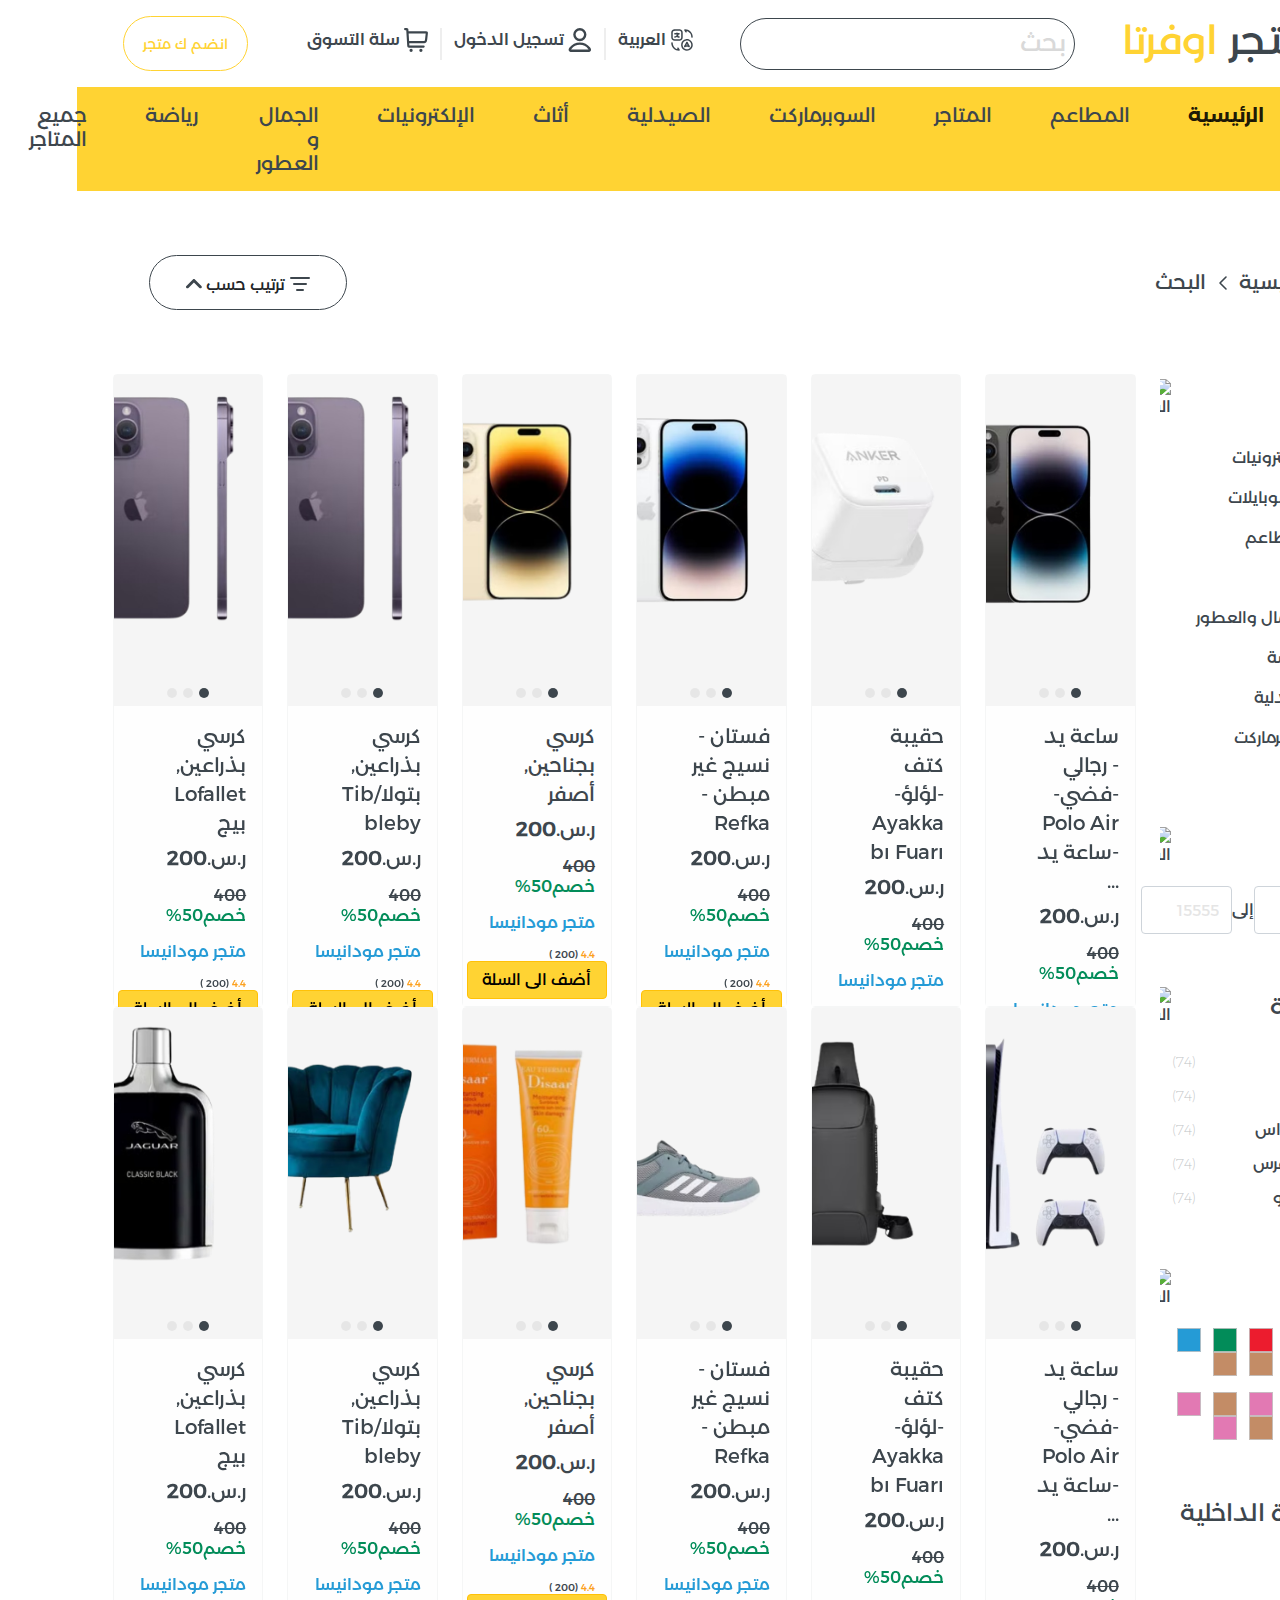
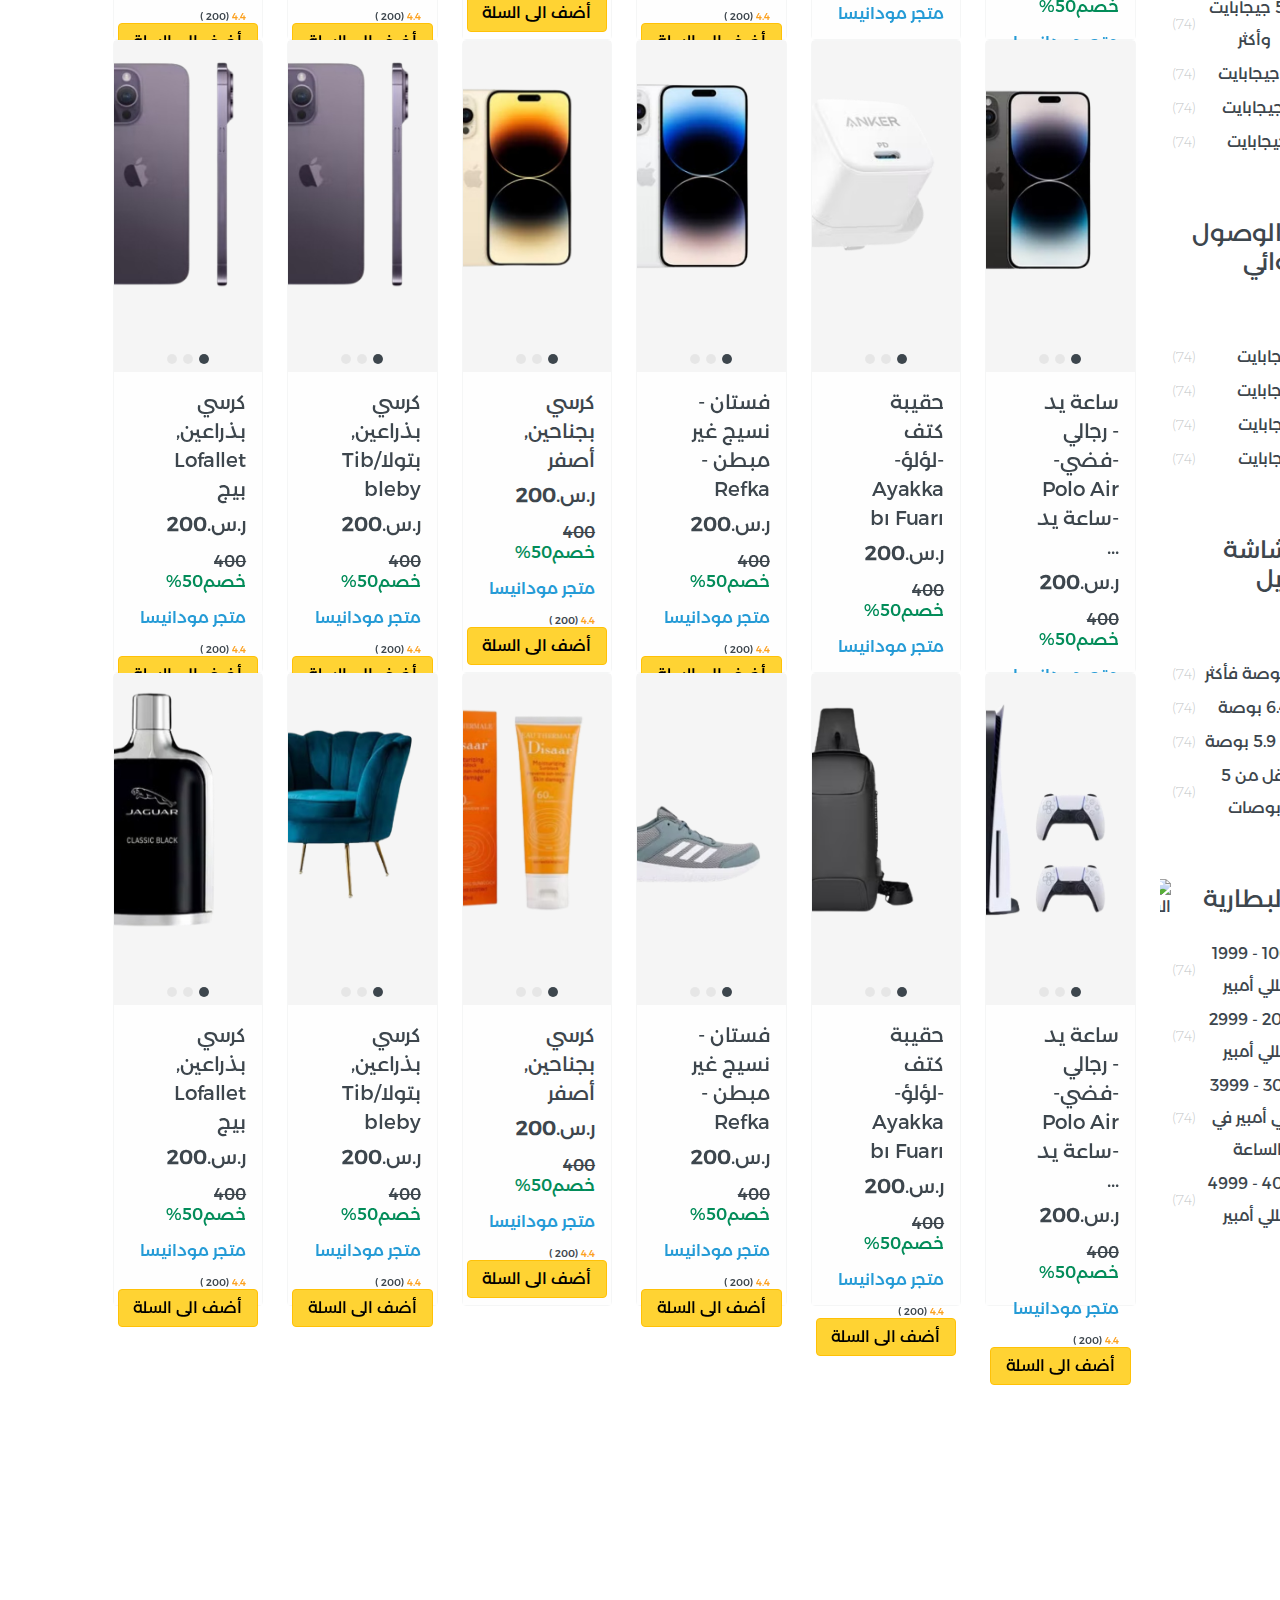
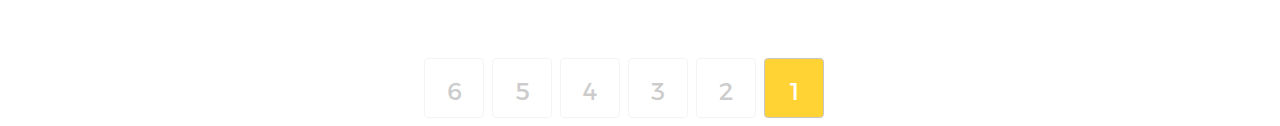
==== commit 0c0056e3: "update" ====
--- a/search.html
+++ b/search.html
@@ -11,6 +11,8 @@
     <link rel="stylesheet" href="https://cdnjs.cloudflare.com/ajax/libs/font-awesome/6.2.0/css/all.min.css"
         integrity="sha512-xh6O/CkQoPOWDdYTDqeRdPCVd1SpvCA9XXcUnZS2FmJNp1coAFzvtCN9BmamE+4aHK8yyUHUSCcJHgXloTyT2A=="
         crossorigin="anonymous" referrerpolicy="no-referrer" />
+    <link rel="stylesheet" href="https://cdn.jsdelivr.net/npm/swiper@9/swiper-bundle.min.css" />
+
 </head>
 
 <body>
@@ -182,8 +184,8 @@
             <div class="row">
                 <div class="col-2">
                     <div class="meunlist">
-                        <div data-qa="الفئة" class="category">
-                            <div class="row justify-content-between">
+                        <div data-qa="الفئة" class="main-item my-5">
+                            <div class="row justify-content-between align-items-center">
                                 <div class="col-auto toptitle"><span>الفئة</span></div>
                                 <div class="col-2">
                                     <img src="https://f.nooncdn.com/s/app/com/noon/icons/down-chevron.svg" alt="الفئة"
@@ -191,7 +193,7 @@
                                 </div>
 
                             </div>
-                            <div open="" class="row submenu">
+                            <div open="" class="row  sub-item">
                                 <ul class="categorymeun">
                                     <li class="category">
                                         <a class="" href="#">
@@ -199,7 +201,7 @@
                                                 <i class="">
                                                     <div class="squareicons"><img
                                                             src="https://f.nooncdn.com/s/app/com/noon/design-system/icons/plus-grey.svg"
-                                                            alt="plusGrey" width="16px" height="16px" class="    ">
+                                                            alt="plusGrey" width="16px" height="16px" class="imageopen">
                                                     </div>
                                                 </i><span>الإلكترونيات والموبايلات</span>
                                             </div>
@@ -214,7 +216,7 @@
                                                                 <div class="squareicons"><img
                                                                         src="https://f.nooncdn.com/s/app/com/noon/design-system/icons/plus-grey.svg"
                                                                         alt="plusGrey" width="16px" height="16px"
-                                                                        class="    "></div>
+                                                                        class=" imageopen   "></div>
                                                             </i><span>الموبايلات وملحقاتها</span></div>
                                                     </a>
                                                     <div class="submenu">
@@ -228,7 +230,7 @@
                                                                             <div class="squareicons"><img
                                                                                     src="https://f.nooncdn.com/s/app/com/noon/design-system/icons/plus-grey.svg"
                                                                                     alt="plusGrey" width="16px"
-                                                                                    height="16px" class="    ">
+                                                                                    height="16px" class=" imageopen   ">
                                                                             </div>
                                                                         </i><span>إكسسوارات</span></div>
                                                                 </a>
@@ -297,7 +299,7 @@
                                                                             <div class="squareicons"><img
                                                                                     src="https://f.nooncdn.com/s/app/com/noon/design-system/icons/plus-grey.svg"
                                                                                     alt="plusGrey" width="16px"
-                                                                                    height="16px" class="    ">
+                                                                                    height="16px" class="  imageopen  ">
                                                                             </div>
                                                                         </i><span>الموبايلات</span></div>
                                                                 </a>
@@ -324,7 +326,7 @@
                                                                 <div class="squareicons"><img
                                                                         src="https://f.nooncdn.com/s/app/com/noon/design-system/icons/plus-grey.svg"
                                                                         alt="plusGrey" width="16px" height="16px"
-                                                                        class="    "></div>
+                                                                        class="imageopen    "></div>
                                                             </i><span>الكمبيوتر وملحقاته</span></div>
                                                     </a>
                                                     <div class="submenu">
@@ -337,7 +339,7 @@
                                                                             <div class="squareicons"><img
                                                                                     src="https://f.nooncdn.com/s/app/com/noon/design-system/icons/plus-grey.svg"
                                                                                     alt="plusGrey" width="16px"
-                                                                                    height="16px" class="    ">
+                                                                                    height="16px" class="imageopen">
                                                                             </div>
                                                                         </i><span>إكسسوارات أجهزة كمبيوتر محمولة</span>
                                                                     </div>
@@ -359,7 +361,7 @@
                                                                                                 alt="plusGrey"
                                                                                                 width="16px"
                                                                                                 height="16px"
-                                                                                                class="    ">
+                                                                                                class="imageopen">
                                                                                         </div>
                                                                                     </i><span>الحقائب و الحافظات</span>
                                                                                 </div>
@@ -393,7 +395,7 @@
                                                                             <div class="squareicons"><img
                                                                                     src="https://f.nooncdn.com/s/app/com/noon/design-system/icons/plus-grey.svg"
                                                                                     alt="plusGrey" width="16px"
-                                                                                    height="16px" class="    ">
+                                                                                    height="16px" class="imageopen">
                                                                             </div>
                                                                         </i><span>إكسسوارات أجهزة الكمبيوتر
                                                                             اللوحي</span></div>
@@ -430,7 +432,7 @@
                                                                             <div class="squareicons"><img
                                                                                     src="https://f.nooncdn.com/s/app/com/noon/design-system/icons/plus-grey.svg"
                                                                                     alt="plusGrey" width="16px"
-                                                                                    height="16px" class="    ">
+                                                                                    height="16px" class="imageopen">
                                                                             </div>
                                                                         </i><span>الإكسسوارات والملحقات</span></div>
                                                                 </a>
@@ -446,7 +448,7 @@
                                                                                                 alt="plusGrey"
                                                                                                 width="16px"
                                                                                                 height="16px"
-                                                                                                class="    ">
+                                                                                                class="imageopen">
                                                                                         </div>
                                                                                     </i><span>أجهزة الإدخال</span></div>
                                                                             </a>
@@ -486,7 +488,7 @@
                                                                             <div class="squareicons"><img
                                                                                     src="https://f.nooncdn.com/s/app/com/noon/design-system/icons/plus-grey.svg"
                                                                                     alt="plusGrey" width="16px"
-                                                                                    height="16px" class="    ">
+                                                                                    height="16px" class="imageopen">
                                                                             </div>
                                                                         </i><span>تخزين البيانات</span></div>
                                                                 </a>
@@ -507,7 +509,7 @@
                                                                             <div class="squareicons"><img
                                                                                     src="https://f.nooncdn.com/s/app/com/noon/design-system/icons/plus-grey.svg"
                                                                                     alt="plusGrey" width="16px"
-                                                                                    height="16px" class="    ">
+                                                                                    height="16px" class="imageopen">
                                                                             </div>
                                                                         </i><span>مكونات أجهزة الكمبيوتر</span></div>
                                                                 </a>
@@ -543,7 +545,7 @@
                                                                 <div class="squareicons"><img
                                                                         src="https://f.nooncdn.com/s/app/com/noon/design-system/icons/plus-grey.svg"
                                                                         alt="plusGrey" width="16px" height="16px"
-                                                                        class="    "></div>
+                                                                        class="imageopen"></div>
                                                             </i><span>أجهزة الصوت والفيديو المحمولة</span></div>
                                                     </a>
                                                     <div class="submenu">
@@ -560,7 +562,7 @@
                                                                             <div class="squareicons"><img
                                                                                     src="https://f.nooncdn.com/s/app/com/noon/design-system/icons/plus-grey.svg"
                                                                                     alt="plusGrey" width="16px"
-                                                                                    height="16px" class="    ">
+                                                                                    height="16px" class="imageopen">
                                                                             </div>
                                                                         </i><span>الميكروفونات</span></div>
                                                                 </a>
@@ -587,7 +589,7 @@
                                                                 <div class="squareicons"><img
                                                                         src="https://f.nooncdn.com/s/app/com/noon/design-system/icons/plus-grey.svg"
                                                                         alt="plusGrey" width="16px" height="16px"
-                                                                        class="    "></div>
+                                                                        class="imageopen"></div>
                                                             </i><span>الكاميرات والتصوير</span></div>
                                                     </a>
                                                     <div class="submenu">
@@ -600,7 +602,7 @@
                                                                             <div class="squareicons"><img
                                                                                     src="https://f.nooncdn.com/s/app/com/noon/design-system/icons/plus-grey.svg"
                                                                                     alt="plusGrey" width="16px"
-                                                                                    height="16px" class="    ">
+                                                                                    height="16px" class="imageopen">
                                                                             </div>
                                                                         </i><span>إكسسوارات</span></div>
                                                                 </a>
@@ -624,7 +626,7 @@
                                                                                                 alt="plusGrey"
                                                                                                 width="16px"
                                                                                                 height="16px"
-                                                                                                class="    ">
+                                                                                                class="imageopen">
                                                                                         </div>
                                                                                     </i><span>الحاملات الثلاثية
                                                                                         والأحادية</span></div>
@@ -680,7 +682,7 @@
                                                                 <div class="squareicons"><img
                                                                         src="https://f.nooncdn.com/s/app/com/noon/design-system/icons/plus-grey.svg"
                                                                         alt="plusGrey" width="16px" height="16px"
-                                                                        class="    "></div>
+                                                                        class="imageopen"></div>
                                                             </i><span>إكسسوارات للارتداء</span></div>
                                                     </a>
                                                     <div class="submenu">
@@ -693,7 +695,7 @@
                                                                             <div class="squareicons"><img
                                                                                     src="https://f.nooncdn.com/s/app/com/noon/design-system/icons/plus-grey.svg"
                                                                                     alt="plusGrey" width="16px"
-                                                                                    height="16px" class="    ">
+                                                                                    height="16px" class="imageopen">
                                                                             </div>
                                                                         </i><span>الساعات الذكية والإكسسوارات</span>
                                                                     </div>
@@ -710,7 +712,7 @@
                                                                                                 alt="plusGrey"
                                                                                                 width="16px"
                                                                                                 height="16px"
-                                                                                                class="    ">
+                                                                                                class="imageopen">
                                                                                         </div>
                                                                                     </i><span>ملحقات الساعات
                                                                                         الذكية</span></div>
@@ -750,7 +752,7 @@
                                                                 <div class="squareicons"><img
                                                                         src="https://f.nooncdn.com/s/app/com/noon/design-system/icons/plus-grey.svg"
                                                                         alt="plusGrey" width="16px" height="16px"
-                                                                        class="    "></div>
+                                                                        class="imageopen"></div>
                                                             </i><span>إكسسوارات ولوازم</span></div>
                                                     </a>
                                                     <div class="submenu">
@@ -763,7 +765,7 @@
                                                                             <div class="squareicons"><img
                                                                                     src="https://f.nooncdn.com/s/app/com/noon/design-system/icons/plus-grey.svg"
                                                                                     alt="plusGrey" width="16px"
-                                                                                    height="16px" class="    ">
+                                                                                    height="16px" class="imageopen">
                                                                             </div>
                                                                         </i><span>إكسسوارات أجهزة الصوت والفيديو</span>
                                                                     </div>
@@ -794,7 +796,7 @@
                                                                 <div class="squareicons"><img
                                                                         src="https://f.nooncdn.com/s/app/com/noon/design-system/icons/plus-grey.svg"
                                                                         alt="plusGrey" width="16px" height="16px"
-                                                                        class="    "></div>
+                                                                        class="imageopen"></div>
                                                             </i><span>التلفزيون والفيديو</span></div>
                                                     </a>
                                                     <div class="submenu">
@@ -807,7 +809,7 @@
                                                                             <div class="squareicons"><img
                                                                                     src="https://f.nooncdn.com/s/app/com/noon/design-system/icons/plus-grey.svg"
                                                                                     alt="plusGrey" width="16px"
-                                                                                    height="16px" class="    ">
+                                                                                    height="16px" class="imageopen">
                                                                             </div>
                                                                         </i><span>إكسسوارات التلفزيون</span></div>
                                                                 </a>
@@ -834,7 +836,7 @@
                                                                 <div class="squareicons"><img
                                                                         src="https://f.nooncdn.com/s/app/com/noon/design-system/icons/plus-grey.svg"
                                                                         alt="plusGrey" width="16px" height="16px"
-                                                                        class="    "></div>
+                                                                        class="imageopen"></div>
                                                             </i><span>ألعاب الفيديو</span></div>
                                                     </a>
                                                     <div class="submenu">
@@ -846,7 +848,7 @@
                                                                             <div class="squareicons"><img
                                                                                     src="https://f.nooncdn.com/s/app/com/noon/design-system/icons/plus-grey.svg"
                                                                                     alt="plusGrey" width="16px"
-                                                                                    height="16px" class="    ">
+                                                                                    height="16px" class="imageopen">
                                                                             </div>
                                                                         </i><span>إكسسوارات</span></div>
                                                                 </a>
@@ -883,7 +885,7 @@
                                                 <i class="">
                                                     <div class="squareicons"><img
                                                             src="https://f.nooncdn.com/s/app/com/noon/design-system/icons/plus-grey.svg"
-                                                            alt="plusGrey" width="16px" height="16px" class="    ">
+                                                            alt="plusGrey" width="16px" height="16px" class="imageopen">
                                                     </div>
                                                 </i><span>المطاعم</span>
                                             </div>
@@ -898,7 +900,7 @@
                                                                 <div class="squareicons"><img
                                                                         src="https://f.nooncdn.com/s/app/com/noon/design-system/icons/plus-grey.svg"
                                                                         alt="plusGrey" width="16px" height="16px"
-                                                                        class="    "></div>
+                                                                        class="imageopen"></div>
                                                             </i><span>الموبايلات وملحقاتها</span></div>
                                                     </a>
                                                     <div class="submenu">
@@ -912,7 +914,7 @@
                                                                             <div class="squareicons"><img
                                                                                     src="https://f.nooncdn.com/s/app/com/noon/design-system/icons/plus-grey.svg"
                                                                                     alt="plusGrey" width="16px"
-                                                                                    height="16px" class="    ">
+                                                                                    height="16px" class="imageopen">
                                                                             </div>
                                                                         </i><span>إكسسوارات</span></div>
                                                                 </a>
@@ -981,7 +983,7 @@
                                                                             <div class="squareicons"><img
                                                                                     src="https://f.nooncdn.com/s/app/com/noon/design-system/icons/plus-grey.svg"
                                                                                     alt="plusGrey" width="16px"
-                                                                                    height="16px" class="    ">
+                                                                                    height="16px" class="imageopen">
                                                                             </div>
                                                                         </i><span>الموبايلات</span></div>
                                                                 </a>
@@ -1008,7 +1010,7 @@
                                                                 <div class="squareicons"><img
                                                                         src="https://f.nooncdn.com/s/app/com/noon/design-system/icons/plus-grey.svg"
                                                                         alt="plusGrey" width="16px" height="16px"
-                                                                        class="    "></div>
+                                                                        class="imageopen"></div>
                                                             </i><span>الكمبيوتر وملحقاته</span></div>
                                                     </a>
                                                     <div class="submenu">
@@ -1021,7 +1023,7 @@
                                                                             <div class="squareicons"><img
                                                                                     src="https://f.nooncdn.com/s/app/com/noon/design-system/icons/plus-grey.svg"
                                                                                     alt="plusGrey" width="16px"
-                                                                                    height="16px" class="    ">
+                                                                                    height="16px" class="imageopen">
                                                                             </div>
                                                                         </i><span>إكسسوارات أجهزة كمبيوتر محمولة</span>
                                                                     </div>
@@ -1043,7 +1045,7 @@
                                                                                                 alt="plusGrey"
                                                                                                 width="16px"
                                                                                                 height="16px"
-                                                                                                class="    ">
+                                                                                                class="imageopen">
                                                                                         </div>
                                                                                     </i><span>الحقائب و الحافظات</span>
                                                                                 </div>
@@ -1077,7 +1079,7 @@
                                                                             <div class="squareicons"><img
                                                                                     src="https://f.nooncdn.com/s/app/com/noon/design-system/icons/plus-grey.svg"
                                                                                     alt="plusGrey" width="16px"
-                                                                                    height="16px" class="    ">
+                                                                                    height="16px" class="imageopen">
                                                                             </div>
                                                                         </i><span>إكسسوارات أجهزة الكمبيوتر
                                                                             اللوحي</span></div>
@@ -1114,7 +1116,7 @@
                                                                             <div class="squareicons"><img
                                                                                     src="https://f.nooncdn.com/s/app/com/noon/design-system/icons/plus-grey.svg"
                                                                                     alt="plusGrey" width="16px"
-                                                                                    height="16px" class="    ">
+                                                                                    height="16px" class="imageopen">
                                                                             </div>
                                                                         </i><span>الإكسسوارات والملحقات</span></div>
                                                                 </a>
@@ -1130,7 +1132,7 @@
                                                                                                 alt="plusGrey"
                                                                                                 width="16px"
                                                                                                 height="16px"
-                                                                                                class="    ">
+                                                                                                class="imageopen">
                                                                                         </div>
                                                                                     </i><span>أجهزة الإدخال</span></div>
                                                                             </a>
@@ -1170,7 +1172,7 @@
                                                                             <div class="squareicons"><img
                                                                                     src="https://f.nooncdn.com/s/app/com/noon/design-system/icons/plus-grey.svg"
                                                                                     alt="plusGrey" width="16px"
-                                                                                    height="16px" class="    ">
+                                                                                    height="16px" class="imageopen">
                                                                             </div>
                                                                         </i><span>تخزين البيانات</span></div>
                                                                 </a>
@@ -1191,7 +1193,7 @@
                                                                             <div class="squareicons"><img
                                                                                     src="https://f.nooncdn.com/s/app/com/noon/design-system/icons/plus-grey.svg"
                                                                                     alt="plusGrey" width="16px"
-                                                                                    height="16px" class="    ">
+                                                                                    height="16px" class="imageopen">
                                                                             </div>
                                                                         </i><span>مكونات أجهزة الكمبيوتر</span></div>
                                                                 </a>
@@ -1227,7 +1229,7 @@
                                                                 <div class="squareicons"><img
                                                                         src="https://f.nooncdn.com/s/app/com/noon/design-system/icons/plus-grey.svg"
                                                                         alt="plusGrey" width="16px" height="16px"
-                                                                        class="    "></div>
+                                                                        class="imageopen"></div>
                                                             </i><span>أجهزة الصوت والفيديو المحمولة</span></div>
                                                     </a>
                                                     <div class="submenu">
@@ -1244,7 +1246,7 @@
                                                                             <div class="squareicons"><img
                                                                                     src="https://f.nooncdn.com/s/app/com/noon/design-system/icons/plus-grey.svg"
                                                                                     alt="plusGrey" width="16px"
-                                                                                    height="16px" class="    ">
+                                                                                    height="16px" class="imageopen">
                                                                             </div>
                                                                         </i><span>الميكروفونات</span></div>
                                                                 </a>
@@ -1271,7 +1273,7 @@
                                                                 <div class="squareicons"><img
                                                                         src="https://f.nooncdn.com/s/app/com/noon/design-system/icons/plus-grey.svg"
                                                                         alt="plusGrey" width="16px" height="16px"
-                                                                        class="    "></div>
+                                                                        class="imageopen"></div>
                                                             </i><span>الكاميرات والتصوير</span></div>
                                                     </a>
                                                     <div class="submenu">
@@ -1284,7 +1286,7 @@
                                                                             <div class="squareicons"><img
                                                                                     src="https://f.nooncdn.com/s/app/com/noon/design-system/icons/plus-grey.svg"
                                                                                     alt="plusGrey" width="16px"
-                                                                                    height="16px" class="    ">
+                                                                                    height="16px" class="imageopen">
                                                                             </div>
                                                                         </i><span>إكسسوارات</span></div>
                                                                 </a>
@@ -1308,7 +1310,7 @@
                                                                                                 alt="plusGrey"
                                                                                                 width="16px"
                                                                                                 height="16px"
-                                                                                                class="    ">
+                                                                                                class="imageopen">
                                                                                         </div>
                                                                                     </i><span>الحاملات الثلاثية
                                                                                         والأحادية</span></div>
@@ -1364,7 +1366,7 @@
                                                                 <div class="squareicons"><img
                                                                         src="https://f.nooncdn.com/s/app/com/noon/design-system/icons/plus-grey.svg"
                                                                         alt="plusGrey" width="16px" height="16px"
-                                                                        class="    "></div>
+                                                                        class="imageopen"></div>
                                                             </i><span>إكسسوارات للارتداء</span></div>
                                                     </a>
                                                     <div class="submenu">
@@ -1377,7 +1379,7 @@
                                                                             <div class="squareicons"><img
                                                                                     src="https://f.nooncdn.com/s/app/com/noon/design-system/icons/plus-grey.svg"
                                                                                     alt="plusGrey" width="16px"
-                                                                                    height="16px" class="    ">
+                                                                                    height="16px" class="imageopen">
                                                                             </div>
                                                                         </i><span>الساعات الذكية والإكسسوارات</span>
                                                                     </div>
@@ -1394,7 +1396,7 @@
                                                                                                 alt="plusGrey"
                                                                                                 width="16px"
                                                                                                 height="16px"
-                                                                                                class="    ">
+                                                                                                class="imageopen">
                                                                                         </div>
                                                                                     </i><span>ملحقات الساعات
                                                                                         الذكية</span></div>
@@ -1434,7 +1436,7 @@
                                                                 <div class="squareicons"><img
                                                                         src="https://f.nooncdn.com/s/app/com/noon/design-system/icons/plus-grey.svg"
                                                                         alt="plusGrey" width="16px" height="16px"
-                                                                        class="    "></div>
+                                                                        class="imageopen"></div>
                                                             </i><span>إكسسوارات ولوازم</span></div>
                                                     </a>
                                                     <div class="submenu">
@@ -1447,7 +1449,7 @@
                                                                             <div class="squareicons"><img
                                                                                     src="https://f.nooncdn.com/s/app/com/noon/design-system/icons/plus-grey.svg"
                                                                                     alt="plusGrey" width="16px"
-                                                                                    height="16px" class="    ">
+                                                                                    height="16px" class="imageopen">
                                                                             </div>
                                                                         </i><span>إكسسوارات أجهزة الصوت والفيديو</span>
                                                                     </div>
@@ -1478,7 +1480,7 @@
                                                                 <div class="squareicons"><img
                                                                         src="https://f.nooncdn.com/s/app/com/noon/design-system/icons/plus-grey.svg"
                                                                         alt="plusGrey" width="16px" height="16px"
-                                                                        class="    "></div>
+                                                                        class="imageopen"></div>
                                                             </i><span>التلفزيون والفيديو</span></div>
                                                     </a>
                                                     <div class="submenu">
@@ -1491,7 +1493,7 @@
                                                                             <div class="squareicons"><img
                                                                                     src="https://f.nooncdn.com/s/app/com/noon/design-system/icons/plus-grey.svg"
                                                                                     alt="plusGrey" width="16px"
-                                                                                    height="16px" class="    ">
+                                                                                    height="16px" class="imageopen">
                                                                             </div>
                                                                         </i><span>إكسسوارات التلفزيون</span></div>
                                                                 </a>
@@ -1518,7 +1520,7 @@
                                                                 <div class="squareicons"><img
                                                                         src="https://f.nooncdn.com/s/app/com/noon/design-system/icons/plus-grey.svg"
                                                                         alt="plusGrey" width="16px" height="16px"
-                                                                        class="    "></div>
+                                                                        class="imageopen"></div>
                                                             </i><span>ألعاب الفيديو</span></div>
                                                     </a>
                                                     <div class="submenu">
@@ -1530,7 +1532,7 @@
                                                                             <div class="squareicons"><img
                                                                                     src="https://f.nooncdn.com/s/app/com/noon/design-system/icons/plus-grey.svg"
                                                                                     alt="plusGrey" width="16px"
-                                                                                    height="16px" class="    ">
+                                                                                    height="16px" class="imageopen">
                                                                             </div>
                                                                         </i><span>إكسسوارات</span></div>
                                                                 </a>
@@ -1567,7 +1569,7 @@
                                                 <i class="">
                                                     <div class="squareicons"><img
                                                             src="https://f.nooncdn.com/s/app/com/noon/design-system/icons/plus-grey.svg"
-                                                            alt="plusGrey" width="16px" height="16px" class="    ">
+                                                            alt="plusGrey" width="16px" height="16px" class="imageopen">
                                                     </div>
                                                 </i><span> أثاث</span>
                                             </div>
@@ -1582,7 +1584,7 @@
                                                                 <div class="squareicons"><img
                                                                         src="https://f.nooncdn.com/s/app/com/noon/design-system/icons/plus-grey.svg"
                                                                         alt="plusGrey" width="16px" height="16px"
-                                                                        class="    "></div>
+                                                                        class="imageopen"></div>
                                                             </i><span>الموبايلات وملحقاتها</span></div>
                                                     </a>
                                                     <div class="submenu">
@@ -1596,7 +1598,7 @@
                                                                             <div class="squareicons"><img
                                                                                     src="https://f.nooncdn.com/s/app/com/noon/design-system/icons/plus-grey.svg"
                                                                                     alt="plusGrey" width="16px"
-                                                                                    height="16px" class="    ">
+                                                                                    height="16px" class="imageopen">
                                                                             </div>
                                                                         </i><span>إكسسوارات</span></div>
                                                                 </a>
@@ -1665,7 +1667,7 @@
                                                                             <div class="squareicons"><img
                                                                                     src="https://f.nooncdn.com/s/app/com/noon/design-system/icons/plus-grey.svg"
                                                                                     alt="plusGrey" width="16px"
-                                                                                    height="16px" class="    ">
+                                                                                    height="16px" class="imageopen">
                                                                             </div>
                                                                         </i><span>الموبايلات</span></div>
                                                                 </a>
@@ -1692,7 +1694,7 @@
                                                                 <div class="squareicons"><img
                                                                         src="https://f.nooncdn.com/s/app/com/noon/design-system/icons/plus-grey.svg"
                                                                         alt="plusGrey" width="16px" height="16px"
-                                                                        class="    "></div>
+                                                                        class="imageopen"></div>
                                                             </i><span>الكمبيوتر وملحقاته</span></div>
                                                     </a>
                                                     <div class="submenu">
@@ -1705,7 +1707,7 @@
                                                                             <div class="squareicons"><img
                                                                                     src="https://f.nooncdn.com/s/app/com/noon/design-system/icons/plus-grey.svg"
                                                                                     alt="plusGrey" width="16px"
-                                                                                    height="16px" class="    ">
+                                                                                    height="16px" class="imageopen">
                                                                             </div>
                                                                         </i><span>إكسسوارات أجهزة كمبيوتر محمولة</span>
                                                                     </div>
@@ -1727,7 +1729,7 @@
                                                                                                 alt="plusGrey"
                                                                                                 width="16px"
                                                                                                 height="16px"
-                                                                                                class="    ">
+                                                                                                class="imageopen">
                                                                                         </div>
                                                                                     </i><span>الحقائب و الحافظات</span>
                                                                                 </div>
@@ -1761,7 +1763,7 @@
                                                                             <div class="squareicons"><img
                                                                                     src="https://f.nooncdn.com/s/app/com/noon/design-system/icons/plus-grey.svg"
                                                                                     alt="plusGrey" width="16px"
-                                                                                    height="16px" class="    ">
+                                                                                    height="16px" class="imageopen">
                                                                             </div>
                                                                         </i><span>إكسسوارات أجهزة الكمبيوتر
                                                                             اللوحي</span></div>
@@ -1798,7 +1800,7 @@
                                                                             <div class="squareicons"><img
                                                                                     src="https://f.nooncdn.com/s/app/com/noon/design-system/icons/plus-grey.svg"
                                                                                     alt="plusGrey" width="16px"
-                                                                                    height="16px" class="    ">
+                                                                                    height="16px" class="imageopen">
                                                                             </div>
                                                                         </i><span>الإكسسوارات والملحقات</span></div>
                                                                 </a>
@@ -1814,7 +1816,7 @@
                                                                                                 alt="plusGrey"
                                                                                                 width="16px"
                                                                                                 height="16px"
-                                                                                                class="    ">
+                                                                                                class="imageopen">
                                                                                         </div>
                                                                                     </i><span>أجهزة الإدخال</span></div>
                                                                             </a>
@@ -1854,7 +1856,7 @@
                                                                             <div class="squareicons"><img
                                                                                     src="https://f.nooncdn.com/s/app/com/noon/design-system/icons/plus-grey.svg"
                                                                                     alt="plusGrey" width="16px"
-                                                                                    height="16px" class="    ">
+                                                                                    height="16px" class="imageopen">
                                                                             </div>
                                                                         </i><span>تخزين البيانات</span></div>
                                                                 </a>
@@ -1875,7 +1877,7 @@
                                                                             <div class="squareicons"><img
                                                                                     src="https://f.nooncdn.com/s/app/com/noon/design-system/icons/plus-grey.svg"
                                                                                     alt="plusGrey" width="16px"
-                                                                                    height="16px" class="    ">
+                                                                                    height="16px" class="imageopen">
                                                                             </div>
                                                                         </i><span>مكونات أجهزة الكمبيوتر</span></div>
                                                                 </a>
@@ -1911,7 +1913,7 @@
                                                                 <div class="squareicons"><img
                                                                         src="https://f.nooncdn.com/s/app/com/noon/design-system/icons/plus-grey.svg"
                                                                         alt="plusGrey" width="16px" height="16px"
-                                                                        class="    "></div>
+                                                                        class="imageopen"></div>
                                                             </i><span>أجهزة الصوت والفيديو المحمولة</span></div>
                                                     </a>
                                                     <div class="submenu">
@@ -1928,7 +1930,7 @@
                                                                             <div class="squareicons"><img
                                                                                     src="https://f.nooncdn.com/s/app/com/noon/design-system/icons/plus-grey.svg"
                                                                                     alt="plusGrey" width="16px"
-                                                                                    height="16px" class="    ">
+                                                                                    height="16px" class="imageopen">
                                                                             </div>
                                                                         </i><span>الميكروفونات</span></div>
                                                                 </a>
@@ -1955,7 +1957,7 @@
                                                                 <div class="squareicons"><img
                                                                         src="https://f.nooncdn.com/s/app/com/noon/design-system/icons/plus-grey.svg"
                                                                         alt="plusGrey" width="16px" height="16px"
-                                                                        class="    "></div>
+                                                                        class="imageopen"></div>
                                                             </i><span>الكاميرات والتصوير</span></div>
                                                     </a>
                                                     <div class="submenu">
@@ -1968,7 +1970,7 @@
                                                                             <div class="squareicons"><img
                                                                                     src="https://f.nooncdn.com/s/app/com/noon/design-system/icons/plus-grey.svg"
                                                                                     alt="plusGrey" width="16px"
-                                                                                    height="16px" class="    ">
+                                                                                    height="16px" class="imageopen">
                                                                             </div>
                                                                         </i><span>إكسسوارات</span></div>
                                                                 </a>
@@ -1992,7 +1994,7 @@
                                                                                                 alt="plusGrey"
                                                                                                 width="16px"
                                                                                                 height="16px"
-                                                                                                class="    ">
+                                                                                                class="imageopen">
                                                                                         </div>
                                                                                     </i><span>الحاملات الثلاثية
                                                                                         والأحادية</span></div>
@@ -2048,7 +2050,7 @@
                                                                 <div class="squareicons"><img
                                                                         src="https://f.nooncdn.com/s/app/com/noon/design-system/icons/plus-grey.svg"
                                                                         alt="plusGrey" width="16px" height="16px"
-                                                                        class="    "></div>
+                                                                        class="imageopen"></div>
                                                             </i><span>إكسسوارات للارتداء</span></div>
                                                     </a>
                                                     <div class="submenu">
@@ -2061,7 +2063,7 @@
                                                                             <div class="squareicons"><img
                                                                                     src="https://f.nooncdn.com/s/app/com/noon/design-system/icons/plus-grey.svg"
                                                                                     alt="plusGrey" width="16px"
-                                                                                    height="16px" class="    ">
+                                                                                    height="16px" class="imageopen">
                                                                             </div>
                                                                         </i><span>الساعات الذكية والإكسسوارات</span>
                                                                     </div>
@@ -2078,7 +2080,7 @@
                                                                                                 alt="plusGrey"
                                                                                                 width="16px"
                                                                                                 height="16px"
-                                                                                                class="    ">
+                                                                                                class="imageopen">
                                                                                         </div>
                                                                                     </i><span>ملحقات الساعات
                                                                                         الذكية</span></div>
@@ -2118,7 +2120,7 @@
                                                                 <div class="squareicons"><img
                                                                         src="https://f.nooncdn.com/s/app/com/noon/design-system/icons/plus-grey.svg"
                                                                         alt="plusGrey" width="16px" height="16px"
-                                                                        class="    "></div>
+                                                                        class="imageopen"></div>
                                                             </i><span>إكسسوارات ولوازم</span></div>
                                                     </a>
                                                     <div class="submenu">
@@ -2131,7 +2133,7 @@
                                                                             <div class="squareicons"><img
                                                                                     src="https://f.nooncdn.com/s/app/com/noon/design-system/icons/plus-grey.svg"
                                                                                     alt="plusGrey" width="16px"
-                                                                                    height="16px" class="    ">
+                                                                                    height="16px" class="imageopen">
                                                                             </div>
                                                                         </i><span>إكسسوارات أجهزة الصوت والفيديو</span>
                                                                     </div>
@@ -2162,7 +2164,7 @@
                                                                 <div class="squareicons"><img
                                                                         src="https://f.nooncdn.com/s/app/com/noon/design-system/icons/plus-grey.svg"
                                                                         alt="plusGrey" width="16px" height="16px"
-                                                                        class="    "></div>
+                                                                        class="imageopen"></div>
                                                             </i><span>التلفزيون والفيديو</span></div>
                                                     </a>
                                                     <div class="submenu">
@@ -2175,7 +2177,7 @@
                                                                             <div class="squareicons"><img
                                                                                     src="https://f.nooncdn.com/s/app/com/noon/design-system/icons/plus-grey.svg"
                                                                                     alt="plusGrey" width="16px"
-                                                                                    height="16px" class="    ">
+                                                                                    height="16px" class="imageopen">
                                                                             </div>
                                                                         </i><span>إكسسوارات التلفزيون</span></div>
                                                                 </a>
@@ -2202,7 +2204,7 @@
                                                                 <div class="squareicons"><img
                                                                         src="https://f.nooncdn.com/s/app/com/noon/design-system/icons/plus-grey.svg"
                                                                         alt="plusGrey" width="16px" height="16px"
-                                                                        class="    "></div>
+                                                                        class="imageopen"></div>
                                                             </i><span>ألعاب الفيديو</span></div>
                                                     </a>
                                                     <div class="submenu">
@@ -2214,7 +2216,7 @@
                                                                             <div class="squareicons"><img
                                                                                     src="https://f.nooncdn.com/s/app/com/noon/design-system/icons/plus-grey.svg"
                                                                                     alt="plusGrey" width="16px"
-                                                                                    height="16px" class="    ">
+                                                                                    height="16px" class="imageopen">
                                                                             </div>
                                                                         </i><span>إكسسوارات</span></div>
                                                                 </a>
@@ -2251,7 +2253,7 @@
                                                 <i class="">
                                                     <div class="squareicons"><img
                                                             src="https://f.nooncdn.com/s/app/com/noon/design-system/icons/plus-grey.svg"
-                                                            alt="plusGrey" width="16px" height="16px" class="    ">
+                                                            alt="plusGrey" width="16px" height="16px" class="imageopen">
                                                     </div>
                                                 </i><span> الجمال والعطور</span>
                                             </div>
@@ -2266,7 +2268,7 @@
                                                                 <div class="squareicons"><img
                                                                         src="https://f.nooncdn.com/s/app/com/noon/design-system/icons/plus-grey.svg"
                                                                         alt="plusGrey" width="16px" height="16px"
-                                                                        class="    "></div>
+                                                                        class="imageopen"></div>
                                                             </i><span>الموبايلات وملحقاتها</span></div>
                                                     </a>
                                                     <div class="submenu">
@@ -2280,7 +2282,7 @@
                                                                             <div class="squareicons"><img
                                                                                     src="https://f.nooncdn.com/s/app/com/noon/design-system/icons/plus-grey.svg"
                                                                                     alt="plusGrey" width="16px"
-                                                                                    height="16px" class="    ">
+                                                                                    height="16px" class="imageopen">
                                                                             </div>
                                                                         </i><span>إكسسوارات</span></div>
                                                                 </a>
@@ -2349,7 +2351,7 @@
                                                                             <div class="squareicons"><img
                                                                                     src="https://f.nooncdn.com/s/app/com/noon/design-system/icons/plus-grey.svg"
                                                                                     alt="plusGrey" width="16px"
-                                                                                    height="16px" class="    ">
+                                                                                    height="16px" class="imageopen">
                                                                             </div>
                                                                         </i><span>الموبايلات</span></div>
                                                                 </a>
@@ -2376,7 +2378,7 @@
                                                                 <div class="squareicons"><img
                                                                         src="https://f.nooncdn.com/s/app/com/noon/design-system/icons/plus-grey.svg"
                                                                         alt="plusGrey" width="16px" height="16px"
-                                                                        class="    "></div>
+                                                                        class="imageopen"></div>
                                                             </i><span>الكمبيوتر وملحقاته</span></div>
                                                     </a>
                                                     <div class="submenu">
@@ -2389,7 +2391,7 @@
                                                                             <div class="squareicons"><img
                                                                                     src="https://f.nooncdn.com/s/app/com/noon/design-system/icons/plus-grey.svg"
                                                                                     alt="plusGrey" width="16px"
-                                                                                    height="16px" class="    ">
+                                                                                    height="16px" class="imageopen">
                                                                             </div>
                                                                         </i><span>إكسسوارات أجهزة كمبيوتر محمولة</span>
                                                                     </div>
@@ -2411,7 +2413,7 @@
                                                                                                 alt="plusGrey"
                                                                                                 width="16px"
                                                                                                 height="16px"
-                                                                                                class="    ">
+                                                                                                class="imageopen">
                                                                                         </div>
                                                                                     </i><span>الحقائب و الحافظات</span>
                                                                                 </div>
@@ -2445,7 +2447,7 @@
                                                                             <div class="squareicons"><img
                                                                                     src="https://f.nooncdn.com/s/app/com/noon/design-system/icons/plus-grey.svg"
                                                                                     alt="plusGrey" width="16px"
-                                                                                    height="16px" class="    ">
+                                                                                    height="16px" class="imageopen">
                                                                             </div>
                                                                         </i><span>إكسسوارات أجهزة الكمبيوتر
                                                                             اللوحي</span></div>
@@ -2482,7 +2484,7 @@
                                                                             <div class="squareicons"><img
                                                                                     src="https://f.nooncdn.com/s/app/com/noon/design-system/icons/plus-grey.svg"
                                                                                     alt="plusGrey" width="16px"
-                                                                                    height="16px" class="    ">
+                                                                                    height="16px" class="imageopen">
                                                                             </div>
                                                                         </i><span>الإكسسوارات والملحقات</span></div>
                                                                 </a>
@@ -2498,7 +2500,7 @@
                                                                                                 alt="plusGrey"
                                                                                                 width="16px"
                                                                                                 height="16px"
-                                                                                                class="    ">
+                                                                                                class="imageopen">
                                                                                         </div>
                                                                                     </i><span>أجهزة الإدخال</span></div>
                                                                             </a>
@@ -2538,7 +2540,7 @@
                                                                             <div class="squareicons"><img
                                                                                     src="https://f.nooncdn.com/s/app/com/noon/design-system/icons/plus-grey.svg"
                                                                                     alt="plusGrey" width="16px"
-                                                                                    height="16px" class="    ">
+                                                                                    height="16px" class="imageopen">
                                                                             </div>
                                                                         </i><span>تخزين البيانات</span></div>
                                                                 </a>
@@ -2559,7 +2561,7 @@
                                                                             <div class="squareicons"><img
                                                                                     src="https://f.nooncdn.com/s/app/com/noon/design-system/icons/plus-grey.svg"
                                                                                     alt="plusGrey" width="16px"
-                                                                                    height="16px" class="    ">
+                                                                                    height="16px" class="imageopen">
                                                                             </div>
                                                                         </i><span>مكونات أجهزة الكمبيوتر</span></div>
                                                                 </a>
@@ -2595,7 +2597,7 @@
                                                                 <div class="squareicons"><img
                                                                         src="https://f.nooncdn.com/s/app/com/noon/design-system/icons/plus-grey.svg"
                                                                         alt="plusGrey" width="16px" height="16px"
-                                                                        class="    "></div>
+                                                                        class="imageopen"></div>
                                                             </i><span>أجهزة الصوت والفيديو المحمولة</span></div>
                                                     </a>
                                                     <div class="submenu">
@@ -2612,7 +2614,7 @@
                                                                             <div class="squareicons"><img
                                                                                     src="https://f.nooncdn.com/s/app/com/noon/design-system/icons/plus-grey.svg"
                                                                                     alt="plusGrey" width="16px"
-                                                                                    height="16px" class="    ">
+                                                                                    height="16px" class="imageopen">
                                                                             </div>
                                                                         </i><span>الميكروفونات</span></div>
                                                                 </a>
@@ -2639,7 +2641,7 @@
                                                                 <div class="squareicons"><img
                                                                         src="https://f.nooncdn.com/s/app/com/noon/design-system/icons/plus-grey.svg"
                                                                         alt="plusGrey" width="16px" height="16px"
-                                                                        class="    "></div>
+                                                                        class="imageopen"></div>
                                                             </i><span>الكاميرات والتصوير</span></div>
                                                     </a>
                                                     <div class="submenu">
@@ -2652,7 +2654,7 @@
                                                                             <div class="squareicons"><img
                                                                                     src="https://f.nooncdn.com/s/app/com/noon/design-system/icons/plus-grey.svg"
                                                                                     alt="plusGrey" width="16px"
-                                                                                    height="16px" class="    ">
+                                                                                    height="16px" class="imageopen">
                                                                             </div>
                                                                         </i><span>إكسسوارات</span></div>
                                                                 </a>
@@ -2676,7 +2678,7 @@
                                                                                                 alt="plusGrey"
                                                                                                 width="16px"
                                                                                                 height="16px"
-                                                                                                class="    ">
+                                                                                                class="imageopen">
                                                                                         </div>
                                                                                     </i><span>الحاملات الثلاثية
                                                                                         والأحادية</span></div>
@@ -2732,7 +2734,7 @@
                                                                 <div class="squareicons"><img
                                                                         src="https://f.nooncdn.com/s/app/com/noon/design-system/icons/plus-grey.svg"
                                                                         alt="plusGrey" width="16px" height="16px"
-                                                                        class="    "></div>
+                                                                        class="imageopen"></div>
                                                             </i><span>إكسسوارات للارتداء</span></div>
                                                     </a>
                                                     <div class="submenu">
@@ -2745,7 +2747,7 @@
                                                                             <div class="squareicons"><img
                                                                                     src="https://f.nooncdn.com/s/app/com/noon/design-system/icons/plus-grey.svg"
                                                                                     alt="plusGrey" width="16px"
-                                                                                    height="16px" class="    ">
+                                                                                    height="16px" class="imageopen">
                                                                             </div>
                                                                         </i><span>الساعات الذكية والإكسسوارات</span>
                                                                     </div>
@@ -2762,7 +2764,7 @@
                                                                                                 alt="plusGrey"
                                                                                                 width="16px"
                                                                                                 height="16px"
-                                                                                                class="    ">
+                                                                                                class="imageopen">
                                                                                         </div>
                                                                                     </i><span>ملحقات الساعات
                                                                                         الذكية</span></div>
@@ -2802,7 +2804,7 @@
                                                                 <div class="squareicons"><img
                                                                         src="https://f.nooncdn.com/s/app/com/noon/design-system/icons/plus-grey.svg"
                                                                         alt="plusGrey" width="16px" height="16px"
-                                                                        class="    "></div>
+                                                                        class="imageopen"></div>
                                                             </i><span>إكسسوارات ولوازم</span></div>
                                                     </a>
                                                     <div class="submenu">
@@ -2815,7 +2817,7 @@
                                                                             <div class="squareicons"><img
                                                                                     src="https://f.nooncdn.com/s/app/com/noon/design-system/icons/plus-grey.svg"
                                                                                     alt="plusGrey" width="16px"
-                                                                                    height="16px" class="    ">
+                                                                                    height="16px" class="imageopen">
                                                                             </div>
                                                                         </i><span>إكسسوارات أجهزة الصوت والفيديو</span>
                                                                     </div>
@@ -2846,7 +2848,7 @@
                                                                 <div class="squareicons"><img
                                                                         src="https://f.nooncdn.com/s/app/com/noon/design-system/icons/plus-grey.svg"
                                                                         alt="plusGrey" width="16px" height="16px"
-                                                                        class="    "></div>
+                                                                        class="imageopen"></div>
                                                             </i><span>التلفزيون والفيديو</span></div>
                                                     </a>
                                                     <div class="submenu">
@@ -2859,7 +2861,7 @@
                                                                             <div class="squareicons"><img
                                                                                     src="https://f.nooncdn.com/s/app/com/noon/design-system/icons/plus-grey.svg"
                                                                                     alt="plusGrey" width="16px"
-                                                                                    height="16px" class="    ">
+                                                                                    height="16px" class="imageopen">
                                                                             </div>
                                                                         </i><span>إكسسوارات التلفزيون</span></div>
                                                                 </a>
@@ -2886,7 +2888,7 @@
                                                                 <div class="squareicons"><img
                                                                         src="https://f.nooncdn.com/s/app/com/noon/design-system/icons/plus-grey.svg"
                                                                         alt="plusGrey" width="16px" height="16px"
-                                                                        class="    "></div>
+                                                                        class="imageopen"></div>
                                                             </i><span>ألعاب الفيديو</span></div>
                                                     </a>
                                                     <div class="submenu">
@@ -2898,7 +2900,7 @@
                                                                             <div class="squareicons"><img
                                                                                     src="https://f.nooncdn.com/s/app/com/noon/design-system/icons/plus-grey.svg"
                                                                                     alt="plusGrey" width="16px"
-                                                                                    height="16px" class="    ">
+                                                                                    height="16px" class="imageopen">
                                                                             </div>
                                                                         </i><span>إكسسوارات</span></div>
                                                                 </a>
@@ -2935,7 +2937,7 @@
                                                 <i class="">
                                                     <div class="squareicons"><img
                                                             src="https://f.nooncdn.com/s/app/com/noon/design-system/icons/plus-grey.svg"
-                                                            alt="plusGrey" width="16px" height="16px" class="    ">
+                                                            alt="plusGrey" width="16px" height="16px" class="imageopen">
                                                     </div>
                                                 </i><span> رياضة</span>
                                             </div>
@@ -2950,7 +2952,7 @@
                                                                 <div class="squareicons"><img
                                                                         src="https://f.nooncdn.com/s/app/com/noon/design-system/icons/plus-grey.svg"
                                                                         alt="plusGrey" width="16px" height="16px"
-                                                                        class="    "></div>
+                                                                        class="imageopen"></div>
                                                             </i><span>الموبايلات وملحقاتها</span></div>
                                                     </a>
                                                     <div class="submenu">
@@ -2964,7 +2966,7 @@
                                                                             <div class="squareicons"><img
                                                                                     src="https://f.nooncdn.com/s/app/com/noon/design-system/icons/plus-grey.svg"
                                                                                     alt="plusGrey" width="16px"
-                                                                                    height="16px" class="    ">
+                                                                                    height="16px" class="imageopen">
                                                                             </div>
                                                                         </i><span>إكسسوارات</span></div>
                                                                 </a>
@@ -3033,7 +3035,7 @@
                                                                             <div class="squareicons"><img
                                                                                     src="https://f.nooncdn.com/s/app/com/noon/design-system/icons/plus-grey.svg"
                                                                                     alt="plusGrey" width="16px"
-                                                                                    height="16px" class="    ">
+                                                                                    height="16px" class="imageopen">
                                                                             </div>
                                                                         </i><span>الموبايلات</span></div>
                                                                 </a>
@@ -3060,7 +3062,7 @@
                                                                 <div class="squareicons"><img
                                                                         src="https://f.nooncdn.com/s/app/com/noon/design-system/icons/plus-grey.svg"
                                                                         alt="plusGrey" width="16px" height="16px"
-                                                                        class="    "></div>
+                                                                        class="imageopen"></div>
                                                             </i><span>الكمبيوتر وملحقاته</span></div>
                                                     </a>
                                                     <div class="submenu">
@@ -3073,7 +3075,7 @@
                                                                             <div class="squareicons"><img
                                                                                     src="https://f.nooncdn.com/s/app/com/noon/design-system/icons/plus-grey.svg"
                                                                                     alt="plusGrey" width="16px"
-                                                                                    height="16px" class="    ">
+                                                                                    height="16px" class="imageopen">
                                                                             </div>
                                                                         </i><span>إكسسوارات أجهزة كمبيوتر محمولة</span>
                                                                     </div>
@@ -3095,7 +3097,7 @@
                                                                                                 alt="plusGrey"
                                                                                                 width="16px"
                                                                                                 height="16px"
-                                                                                                class="    ">
+                                                                                                class="imageopen">
                                                                                         </div>
                                                                                     </i><span>الحقائب و الحافظات</span>
                                                                                 </div>
@@ -3129,7 +3131,7 @@
                                                                             <div class="squareicons"><img
                                                                                     src="https://f.nooncdn.com/s/app/com/noon/design-system/icons/plus-grey.svg"
                                                                                     alt="plusGrey" width="16px"
-                                                                                    height="16px" class="    ">
+                                                                                    height="16px" class="imageopen">
                                                                             </div>
                                                                         </i><span>إكسسوارات أجهزة الكمبيوتر
                                                                             اللوحي</span></div>
@@ -3166,7 +3168,7 @@
                                                                             <div class="squareicons"><img
                                                                                     src="https://f.nooncdn.com/s/app/com/noon/design-system/icons/plus-grey.svg"
                                                                                     alt="plusGrey" width="16px"
-                                                                                    height="16px" class="    ">
+                                                                                    height="16px" class="imageopen">
                                                                             </div>
                                                                         </i><span>الإكسسوارات والملحقات</span></div>
                                                                 </a>
@@ -3182,7 +3184,7 @@
                                                                                                 alt="plusGrey"
                                                                                                 width="16px"
                                                                                                 height="16px"
-                                                                                                class="    ">
+                                                                                                class="imageopen">
                                                                                         </div>
                                                                                     </i><span>أجهزة الإدخال</span></div>
                                                                             </a>
@@ -3222,7 +3224,7 @@
                                                                             <div class="squareicons"><img
                                                                                     src="https://f.nooncdn.com/s/app/com/noon/design-system/icons/plus-grey.svg"
                                                                                     alt="plusGrey" width="16px"
-                                                                                    height="16px" class="    ">
+                                                                                    height="16px" class="imageopen">
                                                                             </div>
                                                                         </i><span>تخزين البيانات</span></div>
                                                                 </a>
@@ -3243,7 +3245,7 @@
                                                                             <div class="squareicons"><img
                                                                                     src="https://f.nooncdn.com/s/app/com/noon/design-system/icons/plus-grey.svg"
                                                                                     alt="plusGrey" width="16px"
-                                                                                    height="16px" class="    ">
+                                                                                    height="16px" class="imageopen">
                                                                             </div>
                                                                         </i><span>مكونات أجهزة الكمبيوتر</span></div>
                                                                 </a>
@@ -3279,7 +3281,7 @@
                                                                 <div class="squareicons"><img
                                                                         src="https://f.nooncdn.com/s/app/com/noon/design-system/icons/plus-grey.svg"
                                                                         alt="plusGrey" width="16px" height="16px"
-                                                                        class="    "></div>
+                                                                        class="imageopen"></div>
                                                             </i><span>أجهزة الصوت والفيديو المحمولة</span></div>
                                                     </a>
                                                     <div class="submenu">
@@ -3296,7 +3298,7 @@
                                                                             <div class="squareicons"><img
                                                                                     src="https://f.nooncdn.com/s/app/com/noon/design-system/icons/plus-grey.svg"
                                                                                     alt="plusGrey" width="16px"
-                                                                                    height="16px" class="    ">
+                                                                                    height="16px" class="imageopen">
                                                                             </div>
                                                                         </i><span>الميكروفونات</span></div>
                                                                 </a>
@@ -3323,7 +3325,7 @@
                                                                 <div class="squareicons"><img
                                                                         src="https://f.nooncdn.com/s/app/com/noon/design-system/icons/plus-grey.svg"
                                                                         alt="plusGrey" width="16px" height="16px"
-                                                                        class="    "></div>
+                                                                        class="imageopen"></div>
                                                             </i><span>الكاميرات والتصوير</span></div>
                                                     </a>
                                                     <div class="submenu">
@@ -3336,7 +3338,7 @@
                                                                             <div class="squareicons"><img
                                                                                     src="https://f.nooncdn.com/s/app/com/noon/design-system/icons/plus-grey.svg"
                                                                                     alt="plusGrey" width="16px"
-                                                                                    height="16px" class="    ">
+                                                                                    height="16px" class="imageopen">
                                                                             </div>
                                                                         </i><span>إكسسوارات</span></div>
                                                                 </a>
@@ -3360,7 +3362,7 @@
                                                                                                 alt="plusGrey"
                                                                                                 width="16px"
                                                                                                 height="16px"
-                                                                                                class="    ">
+                                                                                                class="imageopen">
                                                                                         </div>
                                                                                     </i><span>الحاملات الثلاثية
                                                                                         والأحادية</span></div>
@@ -3416,7 +3418,7 @@
                                                                 <div class="squareicons"><img
                                                                         src="https://f.nooncdn.com/s/app/com/noon/design-system/icons/plus-grey.svg"
                                                                         alt="plusGrey" width="16px" height="16px"
-                                                                        class="    "></div>
+                                                                        class="imageopen"></div>
                                                             </i><span>إكسسوارات للارتداء</span></div>
                                                     </a>
                                                     <div class="submenu">
@@ -3429,7 +3431,7 @@
                                                                             <div class="squareicons"><img
                                                                                     src="https://f.nooncdn.com/s/app/com/noon/design-system/icons/plus-grey.svg"
                                                                                     alt="plusGrey" width="16px"
-                                                                                    height="16px" class="    ">
+                                                                                    height="16px" class="imageopen">
                                                                             </div>
                                                                         </i><span>الساعات الذكية والإكسسوارات</span>
                                                                     </div>
@@ -3446,7 +3448,7 @@
                                                                                                 alt="plusGrey"
                                                                                                 width="16px"
                                                                                                 height="16px"
-                                                                                                class="    ">
+                                                                                                class="imageopen">
                                                                                         </div>
                                                                                     </i><span>ملحقات الساعات
                                                                                         الذكية</span></div>
@@ -3486,7 +3488,7 @@
                                                                 <div class="squareicons"><img
                                                                         src="https://f.nooncdn.com/s/app/com/noon/design-system/icons/plus-grey.svg"
                                                                         alt="plusGrey" width="16px" height="16px"
-                                                                        class="    "></div>
+                                                                        class="imageopen"></div>
                                                             </i><span>إكسسوارات ولوازم</span></div>
                                                     </a>
                                                     <div class="submenu">
@@ -3499,7 +3501,7 @@
                                                                             <div class="squareicons"><img
                                                                                     src="https://f.nooncdn.com/s/app/com/noon/design-system/icons/plus-grey.svg"
                                                                                     alt="plusGrey" width="16px"
-                                                                                    height="16px" class="    ">
+                                                                                    height="16px" class="imageopen">
                                                                             </div>
                                                                         </i><span>إكسسوارات أجهزة الصوت والفيديو</span>
                                                                     </div>
@@ -3530,7 +3532,7 @@
                                                                 <div class="squareicons"><img
                                                                         src="https://f.nooncdn.com/s/app/com/noon/design-system/icons/plus-grey.svg"
                                                                         alt="plusGrey" width="16px" height="16px"
-                                                                        class="    "></div>
+                                                                        class="imageopen"></div>
                                                             </i><span>التلفزيون والفيديو</span></div>
                                                     </a>
                                                     <div class="submenu">
@@ -3543,7 +3545,7 @@
                                                                             <div class="squareicons"><img
                                                                                     src="https://f.nooncdn.com/s/app/com/noon/design-system/icons/plus-grey.svg"
                                                                                     alt="plusGrey" width="16px"
-                                                                                    height="16px" class="    ">
+                                                                                    height="16px" class="imageopen">
                                                                             </div>
                                                                         </i><span>إكسسوارات التلفزيون</span></div>
                                                                 </a>
@@ -3570,7 +3572,7 @@
                                                                 <div class="squareicons"><img
                                                                         src="https://f.nooncdn.com/s/app/com/noon/design-system/icons/plus-grey.svg"
                                                                         alt="plusGrey" width="16px" height="16px"
-                                                                        class="    "></div>
+                                                                        class="imageopen"></div>
                                                             </i><span>ألعاب الفيديو</span></div>
                                                     </a>
                                                     <div class="submenu">
@@ -3582,7 +3584,7 @@
                                                                             <div class="squareicons"><img
                                                                                     src="https://f.nooncdn.com/s/app/com/noon/design-system/icons/plus-grey.svg"
                                                                                     alt="plusGrey" width="16px"
-                                                                                    height="16px" class="    ">
+                                                                                    height="16px" class="imageopen">
                                                                             </div>
                                                                         </i><span>إكسسوارات</span></div>
                                                                 </a>
@@ -3619,7 +3621,7 @@
                                                 <i class="">
                                                     <div class="squareicons"><img
                                                             src="https://f.nooncdn.com/s/app/com/noon/design-system/icons/plus-grey.svg"
-                                                            alt="plusGrey" width="16px" height="16px" class="    ">
+                                                            alt="plusGrey" width="16px" height="16px" class="imageopen">
                                                     </div>
                                                 </i><span> صيدلية</span>
                                             </div>
@@ -3634,7 +3636,7 @@
                                                                 <div class="squareicons"><img
                                                                         src="https://f.nooncdn.com/s/app/com/noon/design-system/icons/plus-grey.svg"
                                                                         alt="plusGrey" width="16px" height="16px"
-                                                                        class="    "></div>
+                                                                        class="imageopen"></div>
                                                             </i><span>الموبايلات وملحقاتها</span></div>
                                                     </a>
                                                     <div class="submenu">
@@ -3648,7 +3650,7 @@
                                                                             <div class="squareicons"><img
                                                                                     src="https://f.nooncdn.com/s/app/com/noon/design-system/icons/plus-grey.svg"
                                                                                     alt="plusGrey" width="16px"
-                                                                                    height="16px" class="    ">
+                                                                                    height="16px" class="imageopen">
                                                                             </div>
                                                                         </i><span>إكسسوارات</span></div>
                                                                 </a>
@@ -3717,7 +3719,7 @@
                                                                             <div class="squareicons"><img
                                                                                     src="https://f.nooncdn.com/s/app/com/noon/design-system/icons/plus-grey.svg"
                                                                                     alt="plusGrey" width="16px"
-                                                                                    height="16px" class="    ">
+                                                                                    height="16px" class="imageopen">
                                                                             </div>
                                                                         </i><span>الموبايلات</span></div>
                                                                 </a>
@@ -3744,7 +3746,7 @@
                                                                 <div class="squareicons"><img
                                                                         src="https://f.nooncdn.com/s/app/com/noon/design-system/icons/plus-grey.svg"
                                                                         alt="plusGrey" width="16px" height="16px"
-                                                                        class="    "></div>
+                                                                        class="imageopen"></div>
                                                             </i><span>الكمبيوتر وملحقاته</span></div>
                                                     </a>
                                                     <div class="submenu">
@@ -3757,7 +3759,7 @@
                                                                             <div class="squareicons"><img
                                                                                     src="https://f.nooncdn.com/s/app/com/noon/design-system/icons/plus-grey.svg"
                                                                                     alt="plusGrey" width="16px"
-                                                                                    height="16px" class="    ">
+                                                                                    height="16px" class="imageopen">
                                                                             </div>
                                                                         </i><span>إكسسوارات أجهزة كمبيوتر محمولة</span>
                                                                     </div>
@@ -3779,7 +3781,7 @@
                                                                                                 alt="plusGrey"
                                                                                                 width="16px"
                                                                                                 height="16px"
-                                                                                                class="    ">
+                                                                                                class="imageopen">
                                                                                         </div>
                                                                                     </i><span>الحقائب و الحافظات</span>
                                                                                 </div>
@@ -3813,7 +3815,7 @@
                                                                             <div class="squareicons"><img
                                                                                     src="https://f.nooncdn.com/s/app/com/noon/design-system/icons/plus-grey.svg"
                                                                                     alt="plusGrey" width="16px"
-                                                                                    height="16px" class="    ">
+                                                                                    height="16px" class="imageopen">
                                                                             </div>
                                                                         </i><span>إكسسوارات أجهزة الكمبيوتر
                                                                             اللوحي</span></div>
@@ -3850,7 +3852,7 @@
                                                                             <div class="squareicons"><img
                                                                                     src="https://f.nooncdn.com/s/app/com/noon/design-system/icons/plus-grey.svg"
                                                                                     alt="plusGrey" width="16px"
-                                                                                    height="16px" class="    ">
+                                                                                    height="16px" class="imageopen">
                                                                             </div>
                                                                         </i><span>الإكسسوارات والملحقات</span></div>
                                                                 </a>
@@ -3866,7 +3868,7 @@
                                                                                                 alt="plusGrey"
                                                                                                 width="16px"
                                                                                                 height="16px"
-                                                                                                class="    ">
+                                                                                                class="imageopen">
                                                                                         </div>
                                                                                     </i><span>أجهزة الإدخال</span></div>
                                                                             </a>
@@ -3906,7 +3908,7 @@
                                                                             <div class="squareicons"><img
                                                                                     src="https://f.nooncdn.com/s/app/com/noon/design-system/icons/plus-grey.svg"
                                                                                     alt="plusGrey" width="16px"
-                                                                                    height="16px" class="    ">
+                                                                                    height="16px" class="imageopen">
                                                                             </div>
                                                                         </i><span>تخزين البيانات</span></div>
                                                                 </a>
@@ -3927,7 +3929,7 @@
                                                                             <div class="squareicons"><img
                                                                                     src="https://f.nooncdn.com/s/app/com/noon/design-system/icons/plus-grey.svg"
                                                                                     alt="plusGrey" width="16px"
-                                                                                    height="16px" class="    ">
+                                                                                    height="16px" class="imageopen">
                                                                             </div>
                                                                         </i><span>مكونات أجهزة الكمبيوتر</span></div>
                                                                 </a>
@@ -3963,7 +3965,7 @@
                                                                 <div class="squareicons"><img
                                                                         src="https://f.nooncdn.com/s/app/com/noon/design-system/icons/plus-grey.svg"
                                                                         alt="plusGrey" width="16px" height="16px"
-                                                                        class="    "></div>
+                                                                        class="imageopen"></div>
                                                             </i><span>أجهزة الصوت والفيديو المحمولة</span></div>
                                                     </a>
                                                     <div class="submenu">
@@ -3980,7 +3982,7 @@
                                                                             <div class="squareicons"><img
                                                                                     src="https://f.nooncdn.com/s/app/com/noon/design-system/icons/plus-grey.svg"
                                                                                     alt="plusGrey" width="16px"
-                                                                                    height="16px" class="    ">
+                                                                                    height="16px" class="imageopen">
                                                                             </div>
                                                                         </i><span>الميكروفونات</span></div>
                                                                 </a>
@@ -4007,7 +4009,7 @@
                                                                 <div class="squareicons"><img
                                                                         src="https://f.nooncdn.com/s/app/com/noon/design-system/icons/plus-grey.svg"
                                                                         alt="plusGrey" width="16px" height="16px"
-                                                                        class="    "></div>
+                                                                        class="imageopen"></div>
                                                             </i><span>الكاميرات والتصوير</span></div>
                                                     </a>
                                                     <div class="submenu">
@@ -4020,7 +4022,7 @@
                                                                             <div class="squareicons"><img
                                                                                     src="https://f.nooncdn.com/s/app/com/noon/design-system/icons/plus-grey.svg"
                                                                                     alt="plusGrey" width="16px"
-                                                                                    height="16px" class="    ">
+                                                                                    height="16px" class="imageopen">
                                                                             </div>
                                                                         </i><span>إكسسوارات</span></div>
                                                                 </a>
@@ -4044,7 +4046,7 @@
                                                                                                 alt="plusGrey"
                                                                                                 width="16px"
                                                                                                 height="16px"
-                                                                                                class="    ">
+                                                                                                class="imageopen">
                                                                                         </div>
                                                                                     </i><span>الحاملات الثلاثية
                                                                                         والأحادية</span></div>
@@ -4100,7 +4102,7 @@
                                                                 <div class="squareicons"><img
                                                                         src="https://f.nooncdn.com/s/app/com/noon/design-system/icons/plus-grey.svg"
                                                                         alt="plusGrey" width="16px" height="16px"
-                                                                        class="    "></div>
+                                                                        class="imageopen"></div>
                                                             </i><span>إكسسوارات للارتداء</span></div>
                                                     </a>
                                                     <div class="submenu">
@@ -4113,7 +4115,7 @@
                                                                             <div class="squareicons"><img
                                                                                     src="https://f.nooncdn.com/s/app/com/noon/design-system/icons/plus-grey.svg"
                                                                                     alt="plusGrey" width="16px"
-                                                                                    height="16px" class="    ">
+                                                                                    height="16px" class="imageopen">
                                                                             </div>
                                                                         </i><span>الساعات الذكية والإكسسوارات</span>
                                                                     </div>
@@ -4130,7 +4132,7 @@
                                                                                                 alt="plusGrey"
                                                                                                 width="16px"
                                                                                                 height="16px"
-                                                                                                class="    ">
+                                                                                                class="imageopen">
                                                                                         </div>
                                                                                     </i><span>ملحقات الساعات
                                                                                         الذكية</span></div>
@@ -4170,7 +4172,7 @@
                                                                 <div class="squareicons"><img
                                                                         src="https://f.nooncdn.com/s/app/com/noon/design-system/icons/plus-grey.svg"
                                                                         alt="plusGrey" width="16px" height="16px"
-                                                                        class="    "></div>
+                                                                        class="imageopen"></div>
                                                             </i><span>إكسسوارات ولوازم</span></div>
                                                     </a>
                                                     <div class="submenu">
@@ -4183,7 +4185,7 @@
                                                                             <div class="squareicons"><img
                                                                                     src="https://f.nooncdn.com/s/app/com/noon/design-system/icons/plus-grey.svg"
                                                                                     alt="plusGrey" width="16px"
-                                                                                    height="16px" class="    ">
+                                                                                    height="16px" class="imageopen">
                                                                             </div>
                                                                         </i><span>إكسسوارات أجهزة الصوت والفيديو</span>
                                                                     </div>
@@ -4214,7 +4216,7 @@
                                                                 <div class="squareicons"><img
                                                                         src="https://f.nooncdn.com/s/app/com/noon/design-system/icons/plus-grey.svg"
                                                                         alt="plusGrey" width="16px" height="16px"
-                                                                        class="    "></div>
+                                                                        class="imageopen"></div>
                                                             </i><span>التلفزيون والفيديو</span></div>
                                                     </a>
                                                     <div class="submenu">
@@ -4227,7 +4229,7 @@
                                                                             <div class="squareicons"><img
                                                                                     src="https://f.nooncdn.com/s/app/com/noon/design-system/icons/plus-grey.svg"
                                                                                     alt="plusGrey" width="16px"
-                                                                                    height="16px" class="    ">
+                                                                                    height="16px" class="imageopen">
                                                                             </div>
                                                                         </i><span>إكسسوارات التلفزيون</span></div>
                                                                 </a>
@@ -4254,7 +4256,7 @@
                                                                 <div class="squareicons"><img
                                                                         src="https://f.nooncdn.com/s/app/com/noon/design-system/icons/plus-grey.svg"
                                                                         alt="plusGrey" width="16px" height="16px"
-                                                                        class="    "></div>
+                                                                        class="imageopen"></div>
                                                             </i><span>ألعاب الفيديو</span></div>
                                                     </a>
                                                     <div class="submenu">
@@ -4266,7 +4268,7 @@
                                                                             <div class="squareicons"><img
                                                                                     src="https://f.nooncdn.com/s/app/com/noon/design-system/icons/plus-grey.svg"
                                                                                     alt="plusGrey" width="16px"
-                                                                                    height="16px" class="    ">
+                                                                                    height="16px" class="imageopen">
                                                                             </div>
                                                                         </i><span>إكسسوارات</span></div>
                                                                 </a>
@@ -4303,7 +4305,7 @@
                                                 <i class="">
                                                     <div class="squareicons"><img
                                                             src="https://f.nooncdn.com/s/app/com/noon/design-system/icons/plus-grey.svg"
-                                                            alt="plusGrey" width="16px" height="16px" class="    ">
+                                                            alt="plusGrey" width="16px" height="16px" class="imageopen">
                                                     </div>
                                                 </i><span>سوبرماركت</span>
                                             </div>
@@ -4318,7 +4320,7 @@
                                                                 <div class="squareicons"><img
                                                                         src="https://f.nooncdn.com/s/app/com/noon/design-system/icons/plus-grey.svg"
                                                                         alt="plusGrey" width="16px" height="16px"
-                                                                        class="    "></div>
+                                                                        class="imageopen"></div>
                                                             </i><span>الموبايلات وملحقاتها</span></div>
                                                     </a>
                                                     <div class="submenu">
@@ -4332,7 +4334,7 @@
                                                                             <div class="squareicons"><img
                                                                                     src="https://f.nooncdn.com/s/app/com/noon/design-system/icons/plus-grey.svg"
                                                                                     alt="plusGrey" width="16px"
-                                                                                    height="16px" class="    ">
+                                                                                    height="16px" class="imageopen">
                                                                             </div>
                                                                         </i><span>إكسسوارات</span></div>
                                                                 </a>
@@ -4401,7 +4403,7 @@
                                                                             <div class="squareicons"><img
                                                                                     src="https://f.nooncdn.com/s/app/com/noon/design-system/icons/plus-grey.svg"
                                                                                     alt="plusGrey" width="16px"
-                                                                                    height="16px" class="    ">
+                                                                                    height="16px" class="imageopen">
                                                                             </div>
                                                                         </i><span>الموبايلات</span></div>
                                                                 </a>
@@ -4428,7 +4430,7 @@
                                                                 <div class="squareicons"><img
                                                                         src="https://f.nooncdn.com/s/app/com/noon/design-system/icons/plus-grey.svg"
                                                                         alt="plusGrey" width="16px" height="16px"
-                                                                        class="    "></div>
+                                                                        class="imageopen"></div>
                                                             </i><span>الكمبيوتر وملحقاته</span></div>
                                                     </a>
                                                     <div class="submenu">
@@ -4441,7 +4443,7 @@
                                                                             <div class="squareicons"><img
                                                                                     src="https://f.nooncdn.com/s/app/com/noon/design-system/icons/plus-grey.svg"
                                                                                     alt="plusGrey" width="16px"
-                                                                                    height="16px" class="    ">
+                                                                                    height="16px" class="imageopen">
                                                                             </div>
                                                                         </i><span>إكسسوارات أجهزة كمبيوتر محمولة</span>
                                                                     </div>
@@ -4463,7 +4465,7 @@
                                                                                                 alt="plusGrey"
                                                                                                 width="16px"
                                                                                                 height="16px"
-                                                                                                class="    ">
+                                                                                                class="imageopen">
                                                                                         </div>
                                                                                     </i><span>الحقائب و الحافظات</span>
                                                                                 </div>
@@ -4497,7 +4499,7 @@
                                                                             <div class="squareicons"><img
                                                                                     src="https://f.nooncdn.com/s/app/com/noon/design-system/icons/plus-grey.svg"
                                                                                     alt="plusGrey" width="16px"
-                                                                                    height="16px" class="    ">
+                                                                                    height="16px" class="imageopen">
                                                                             </div>
                                                                         </i><span>إكسسوارات أجهزة الكمبيوتر
                                                                             اللوحي</span></div>
@@ -4534,7 +4536,7 @@
                                                                             <div class="squareicons"><img
                                                                                     src="https://f.nooncdn.com/s/app/com/noon/design-system/icons/plus-grey.svg"
                                                                                     alt="plusGrey" width="16px"
-                                                                                    height="16px" class="    ">
+                                                                                    height="16px" class="imageopen">
                                                                             </div>
                                                                         </i><span>الإكسسوارات والملحقات</span></div>
                                                                 </a>
@@ -4550,7 +4552,7 @@
                                                                                                 alt="plusGrey"
                                                                                                 width="16px"
                                                                                                 height="16px"
-                                                                                                class="    ">
+                                                                                                class="imageopen">
                                                                                         </div>
                                                                                     </i><span>أجهزة الإدخال</span></div>
                                                                             </a>
@@ -4590,7 +4592,7 @@
                                                                             <div class="squareicons"><img
                                                                                     src="https://f.nooncdn.com/s/app/com/noon/design-system/icons/plus-grey.svg"
                                                                                     alt="plusGrey" width="16px"
-                                                                                    height="16px" class="    ">
+                                                                                    height="16px" class="imageopen">
                                                                             </div>
                                                                         </i><span>تخزين البيانات</span></div>
                                                                 </a>
@@ -4611,7 +4613,7 @@
                                                                             <div class="squareicons"><img
                                                                                     src="https://f.nooncdn.com/s/app/com/noon/design-system/icons/plus-grey.svg"
                                                                                     alt="plusGrey" width="16px"
-                                                                                    height="16px" class="    ">
+                                                                                    height="16px" class="imageopen">
                                                                             </div>
                                                                         </i><span>مكونات أجهزة الكمبيوتر</span></div>
                                                                 </a>
@@ -4647,7 +4649,7 @@
                                                                 <div class="squareicons"><img
                                                                         src="https://f.nooncdn.com/s/app/com/noon/design-system/icons/plus-grey.svg"
                                                                         alt="plusGrey" width="16px" height="16px"
-                                                                        class="    "></div>
+                                                                        class="imageopen"></div>
                                                             </i><span>أجهزة الصوت والفيديو المحمولة</span></div>
                                                     </a>
                                                     <div class="submenu">
@@ -4664,7 +4666,7 @@
                                                                             <div class="squareicons"><img
                                                                                     src="https://f.nooncdn.com/s/app/com/noon/design-system/icons/plus-grey.svg"
                                                                                     alt="plusGrey" width="16px"
-                                                                                    height="16px" class="    ">
+                                                                                    height="16px" class="imageopen">
                                                                             </div>
                                                                         </i><span>الميكروفونات</span></div>
                                                                 </a>
@@ -4691,7 +4693,7 @@
                                                                 <div class="squareicons"><img
                                                                         src="https://f.nooncdn.com/s/app/com/noon/design-system/icons/plus-grey.svg"
                                                                         alt="plusGrey" width="16px" height="16px"
-                                                                        class="    "></div>
+                                                                        class="imageopen"></div>
                                                             </i><span>الكاميرات والتصوير</span></div>
                                                     </a>
                                                     <div class="submenu">
@@ -4704,7 +4706,7 @@
                                                                             <div class="squareicons"><img
                                                                                     src="https://f.nooncdn.com/s/app/com/noon/design-system/icons/plus-grey.svg"
                                                                                     alt="plusGrey" width="16px"
-                                                                                    height="16px" class="    ">
+                                                                                    height="16px" class="imageopen">
                                                                             </div>
                                                                         </i><span>إكسسوارات</span></div>
                                                                 </a>
@@ -4728,7 +4730,7 @@
                                                                                                 alt="plusGrey"
                                                                                                 width="16px"
                                                                                                 height="16px"
-                                                                                                class="    ">
+                                                                                                class="imageopen">
                                                                                         </div>
                                                                                     </i><span>الحاملات الثلاثية
                                                                                         والأحادية</span></div>
@@ -4784,7 +4786,7 @@
                                                                 <div class="squareicons"><img
                                                                         src="https://f.nooncdn.com/s/app/com/noon/design-system/icons/plus-grey.svg"
                                                                         alt="plusGrey" width="16px" height="16px"
-                                                                        class="    "></div>
+                                                                        class="imageopen"></div>
                                                             </i><span>إكسسوارات للارتداء</span></div>
                                                     </a>
                                                     <div class="submenu">
@@ -4797,7 +4799,7 @@
                                                                             <div class="squareicons"><img
                                                                                     src="https://f.nooncdn.com/s/app/com/noon/design-system/icons/plus-grey.svg"
                                                                                     alt="plusGrey" width="16px"
-                                                                                    height="16px" class="    ">
+                                                                                    height="16px" class="imageopen">
                                                                             </div>
                                                                         </i><span>الساعات الذكية والإكسسوارات</span>
                                                                     </div>
@@ -4814,7 +4816,7 @@
                                                                                                 alt="plusGrey"
                                                                                                 width="16px"
                                                                                                 height="16px"
-                                                                                                class="    ">
+                                                                                                class="imageopen">
                                                                                         </div>
                                                                                     </i><span>ملحقات الساعات
                                                                                         الذكية</span></div>
@@ -4854,7 +4856,7 @@
                                                                 <div class="squareicons"><img
                                                                         src="https://f.nooncdn.com/s/app/com/noon/design-system/icons/plus-grey.svg"
                                                                         alt="plusGrey" width="16px" height="16px"
-                                                                        class="    "></div>
+                                                                        class="imageopen"></div>
                                                             </i><span>إكسسوارات ولوازم</span></div>
                                                     </a>
                                                     <div class="submenu">
@@ -4867,7 +4869,7 @@
                                                                             <div class="squareicons"><img
                                                                                     src="https://f.nooncdn.com/s/app/com/noon/design-system/icons/plus-grey.svg"
                                                                                     alt="plusGrey" width="16px"
-                                                                                    height="16px" class="    ">
+                                                                                    height="16px" class="imageopen">
                                                                             </div>
                                                                         </i><span>إكسسوارات أجهزة الصوت والفيديو</span>
                                                                     </div>
@@ -4898,7 +4900,7 @@
                                                                 <div class="squareicons"><img
                                                                         src="https://f.nooncdn.com/s/app/com/noon/design-system/icons/plus-grey.svg"
                                                                         alt="plusGrey" width="16px" height="16px"
-                                                                        class="    "></div>
+                                                                        class="imageopen"></div>
                                                             </i><span>التلفزيون والفيديو</span></div>
                                                     </a>
                                                     <div class="submenu">
@@ -4911,7 +4913,7 @@
                                                                             <div class="squareicons"><img
                                                                                     src="https://f.nooncdn.com/s/app/com/noon/design-system/icons/plus-grey.svg"
                                                                                     alt="plusGrey" width="16px"
-                                                                                    height="16px" class="    ">
+                                                                                    height="16px" class="imageopen">
                                                                             </div>
                                                                         </i><span>إكسسوارات التلفزيون</span></div>
                                                                 </a>
@@ -4938,7 +4940,7 @@
                                                                 <div class="squareicons"><img
                                                                         src="https://f.nooncdn.com/s/app/com/noon/design-system/icons/plus-grey.svg"
                                                                         alt="plusGrey" width="16px" height="16px"
-                                                                        class="    "></div>
+                                                                        class="imageopen"></div>
                                                             </i><span>ألعاب الفيديو</span></div>
                                                     </a>
                                                     <div class="submenu">
@@ -4950,7 +4952,7 @@
                                                                             <div class="squareicons"><img
                                                                                     src="https://f.nooncdn.com/s/app/com/noon/design-system/icons/plus-grey.svg"
                                                                                     alt="plusGrey" width="16px"
-                                                                                    height="16px" class="    ">
+                                                                                    height="16px" class="imageopen">
                                                                             </div>
                                                                         </i><span>إكسسوارات</span></div>
                                                                 </a>
@@ -4985,8 +4987,8 @@
                             </div>
 
                         </div>
-                        <div data-qa="السعر" class="category">
-                            <div class="row justify-content-between">
+                        <div data-qa="السعر" class="main-item my-5">
+                            <div class="row justify-content-between align-items-center">
                                 <div class="col-auto toptitle"><span>السعر</span></div>
                                 <div class="col-2">
                                     <img src="https://f.nooncdn.com/s/app/com/noon/icons/down-chevron.svg" alt="الفئة"
@@ -4994,727 +4996,9169 @@
                                 </div>
 
                             </div>
-                            <div open="" class="row submenu">
-                                <div class="d-flex">
+                            <div open="" class="row sub-item price">
+                                <div class="d-flex justify-content-between
+    align-items-center">
                                     <input type="number" name="min" class="form-control" aria-label="min"
                                         data-qa="filter-min-input" value="2">
                                     <span class="between to">إلى</span>
                                     <input type="number" name="max" class="form-control" aria-label="max"
                                         data-qa="filter-max-input" value="15555"><button class="between" type="button"
-                                        disabled="" data-qa="filter-price-btn">go</button>
+                                        disabled="" data-qa="filter-price-btn">تم</button>
                                 </div>
+                            </div>
+                        </div>
+
+                        <div data-qa="الماركة" class="main-item my-5">
+                            <div class="row justify-content-between align-items-center">
+                                <div class="col-auto toptitle"><span>الماركة</span></div>
+                                <div class="col-2">
+                                    <img src="https://f.nooncdn.com/s/app/com/noon/icons/down-chevron.svg" alt="الفئة"
+                                        class="img-fluid open">
+                                </div>
+
+                            </div>
+                            <div open="" class="row sub-item">
+                                <div class="form-check">
+                                    <input class="form-check-input" type="checkbox" value="" id="flexCheckDefault">
+                                    <label class="form-check-label" for="flexCheckDefault">
+                                        أبل
+                                    </label>
+                                    <span>(74)</span>
+                                </div>
+                                <div class="form-check">
+                                    <input class="form-check-input" type="checkbox" value="" id="flexCheckChecked">
+                                    <label class="form-check-label" for="flexCheckChecked">
+                                        آنكر </label>
+                                    <span>(74)</span>
+
+                                </div>
+                                <div class="form-check">
+                                    <input class="form-check-input" type="checkbox" value="" id="flexCheckDefault">
+                                    <label class="form-check-label" for="flexCheckDefault">
+                                        أديداس
+                                    </label>
+                                    <span>(74)</span>
+                                </div>
+                                <div class="form-check">
+                                    <input class="form-check-input" type="checkbox" value="" id="flexCheckChecked">
+                                    <label class="form-check-label" for="flexCheckChecked">
+                                        كونفرس
+                                    </label>
+                                    <span>(74)</span>
+
+                                </div>
+                                <div class="form-check">
+                                    <input class="form-check-input" type="checkbox" value="" id="flexCheckChecked">
+                                    <label class="form-check-label" for="flexCheckChecked">
+                                        شيكو
+                                    </label>
+                                    <span>(74)</span>
+
+                                </div>
+                            </div>
+                        </div>
+                        <div data-qa="اللون " class="main-item my-5">
+                            <div class="row justify-content-between align-items-center ps-0">
+                                <div class="col-auto toptitle"><span>اللون</span></div>
+                                <div class="col-2">
+                                    <img src="https://f.nooncdn.com/s/app/com/noon/icons/down-chevron.svg" alt="الفئة"
+                                        class="img-fluid open">
+                                </div>
+                                <div open="" class=" sub-item">
+                                    <div class="row">
+                                        <div class="col-auto ps-0">
+                                            <div class="Squarecolor" style="background-color: #000;"></div>
+
+                                        </div>
+                                        <div class="col-auto ps-0">
+                                            <div class="Squarecolor" style="background-color: #fff;"></div>
+
+                                        </div>
+                                        <div class="col-auto ps-0">
+                                            <div class="Squarecolor" style="background-color: #EC1C2E;"></div>
+
+                                        </div>
+                                        <div class="col-auto ps-0">
+                                            <div class="Squarecolor" style="background-color: #028C59;"></div>
+
+                                        </div>
+                                        <div class="col-auto ps-0">
+                                            <div class="Squarecolor" style="background-color: #259BD6;"></div>
+
+                                        </div>
+                                        <div class="col-auto ps-0">
+                                            <div class="Squarecolor" style="background-color: #232E7A;"></div>
+
+                                        </div>
+                                        <div class="col-auto ps-0">
+                                            <div class="Squarecolor" style="background-color: #E279B3;"></div>
+
+                                        </div>
+                                        <div class="col-auto ps-0">
+                                            <div class="Squarecolor" style="background-color: #C38C66;"></div>
+
+                                        </div>
+                                        <div class="col-auto ps-0">
+                                            <div class="Squarecolor" style="background-color: #C38C66;"></div>
+
+                                        </div>
+
+                                        <div class="row mt-3">
+
+                                            <div class="col-auto ps-0">
+                                                <div class="Squarecolor" style="background-color: #E279B3;"></div>
+
+                                            </div>
+                                            <div class="col-auto ps-0">
+                                                <div class="Squarecolor" style="background-color: #C38C66;"></div>
+
+                                            </div>
+                                            <div class="col-auto ps-0">
+                                                <div class="Squarecolor" style="background-color: #E279B3;"></div>
+
+                                            </div>
+                                            <div class="col-auto ps-0">
+                                                <div class="Squarecolor" style="background-color: #C38C66;"></div>
+
+                                            </div>
+                                            <div class="col-auto ps-0">
+                                                <div class="Squarecolor" style="background-color: #E279B3;"></div>
+
+                                            </div>
+                                            <div class="col-auto ps-0">
+                                                <div class="Squarecolor" style="background-color: #C38C66;"></div>
+
+                                            </div>
+
+
+
+                                            <div class="col-auto ps-0">
+                                                <div class="Squarecolor" style="background-color: #E279B3;"></div>
+
+                                            </div>
+                                            <div class="col-auto ps-0">
+                                                <div class="Squarecolor" style="background-color: #C38C66;"></div>
+
+                                            </div>
+                                            <div class="col-auto ps-0">
+                                                <div class="Squarecolor" style="background-color: #E279B3;"></div>
+
+                                            </div>
+
+                                        </div>
+
+                                    </div>
+
+
+                                </div>
+
+                            </div>
+                        </div>
+                        <div data-qa="الذاكرة الداخلية " class="main-item my-5">
+                            <div class="row justify-content-between align-items-center">
+                                <div class="col-auto toptitle"><span>الذاكرة الداخلية</span></div>
+                                <div class="col-2">
+                                    <img src="https://f.nooncdn.com/s/app/com/noon/icons/down-chevron.svg" alt="الفئة"
+                                        class="img-fluid open">
+                                </div>
+
+                            </div>
+                            <div open="" class="row sub-item">
+                                <div class="form-check">
+                                    <input class="form-check-input" type="checkbox" value="" id="flexCheckDefault">
+                                    <label class="form-check-label" for="flexCheckDefault">
+                                        512 جيجابايت وأكثر
+                                    </label>
+                                    <span>(74)</span>
+                                </div>
+                                <div class="form-check">
+                                    <input class="form-check-input" type="checkbox" value="" id="flexCheckChecked">
+                                    <label class="form-check-label" for="flexCheckChecked">
+                                        256 جيجابايت </label>
+                                    <span>(74)</span>
+
+                                </div>
+                                <div class="form-check">
+                                    <input class="form-check-input" type="checkbox" value="" id="flexCheckDefault">
+                                    <label class="form-check-label" for="flexCheckDefault">
+                                        128 جيجابايت
+                                    </label>
+                                    <span>(74)</span>
+                                </div>
+                                <div class="form-check">
+                                    <input class="form-check-input" type="checkbox" value="" id="flexCheckChecked">
+                                    <label class="form-check-label" for="flexCheckChecked">
+                                        64 جيجابايت </label>
+                                    <span>(74)</span>
+
+                                </div>
+
+                            </div>
+                        </div>
+                        <div data-qa="ذاكرة الوصول العشوائي" class="main-item my-5">
+                            <div class="row justify-content-between align-items-center">
+                                <div class="col-auto toptitle"><span>ذاكرة الوصول العشوائي</span></div>
+                                <div class="col-2">
+                                    <img src="https://f.nooncdn.com/s/app/com/noon/icons/down-chevron.svg" alt="الفئة"
+                                        class="img-fluid open">
+                                </div>
+
+                            </div>
+                            <div open="" class="row sub-item">
+                                <div class="form-check">
+                                    <input class="form-check-input" type="checkbox" value="" id="flexCheckDefault">
+                                    <label class="form-check-label" for="flexCheckDefault">
+                                        6 جيجابايت
+                                    </label>
+                                    <span>(74)</span>
+                                </div>
+                                <div class="form-check">
+                                    <input class="form-check-input" type="checkbox" value="" id="flexCheckChecked">
+                                    <label class="form-check-label" for="flexCheckChecked">
+                                        6 جيجابايت </label>
+                                    <span>(74)</span>
+
+                                </div>
+                                <div class="form-check">
+                                    <input class="form-check-input" type="checkbox" value="" id="flexCheckDefault">
+                                    <label class="form-check-label" for="flexCheckDefault">
+                                        3 جيجابايت
+                                    </label>
+                                    <span>(74)</span>
+                                </div>
+                                <div class="form-check">
+                                    <input class="form-check-input" type="checkbox" value="" id="flexCheckChecked">
+                                    <label class="form-check-label" for="flexCheckChecked">
+                                        2 جيجابايت
+                                    </label>
+                                    <span>(74)</span>
+
+                                </div>
+
+                            </div>
+                        </div>
+                        <div data-qa="حجم شاشة الموبايل
+" class="main-item my-5">
+                            <div class="row justify-content-between align-items-center">
+                                <div class="col-auto toptitle"><span>حجم شاشة الموبايل
+                                    </span></div>
+                                <div class="col-2">
+                                    <img src="https://f.nooncdn.com/s/app/com/noon/icons/down-chevron.svg" alt="الفئة"
+                                        class="img-fluid open">
+                                </div>
+
+                            </div>
+                            <div open="" class="row sub-item">
+                                <div class="form-check">
+                                    <input class="form-check-input" type="checkbox" value="" id="flexCheckDefault">
+                                    <label class="form-check-label" for="flexCheckDefault">
+                                        6.5 بوصة فأكثر
+                                    </label>
+                                    <span>(74)</span>
+                                </div>
+                                <div class="form-check">
+                                    <input class="form-check-input" type="checkbox" value="" id="flexCheckChecked">
+                                    <label class="form-check-label" for="flexCheckChecked">
+                                        6 - 6.4 بوصة </label>
+                                    <span>(74)</span>
+
+                                </div>
+                                <div class="form-check">
+                                    <input class="form-check-input" type="checkbox" value="" id="flexCheckDefault">
+                                    <label class="form-check-label" for="flexCheckDefault">
+                                        5.5 - 5.9 بوصة
+                                    </label>
+                                    <span>(74)</span>
+                                </div>
+                                <div class="form-check">
+                                    <input class="form-check-input" type="checkbox" value="" id="flexCheckChecked">
+                                    <label class="form-check-label" for="flexCheckChecked">
+                                        أقل من 5 بوصات
+                                    </label>
+                                    <span>(74)</span>
+
+                                </div>
+
+                            </div>
+                        </div>
+                        <div data-qa=" حجم البطارية
+" class="main-item my-5">
+                            <div class="row justify-content-between align-items-center">
+                                <div class="col-auto toptitle"><span>حجم البطارية
+                                    </span></div>
+                                <div class="col-2">
+                                    <img src="https://f.nooncdn.com/s/app/com/noon/icons/down-chevron.svg" alt="الفئة"
+                                        class="img-fluid open">
+                                </div>
+
+                            </div>
+                            <div open="" class="row sub-item">
+                                <div class="form-check">
+                                    <input class="form-check-input" type="checkbox" value="" id="flexCheckDefault">
+                                    <label class="form-check-label" for="flexCheckDefault">
+                                        1000 - 1999 مللي أمبير
+                                    </label>
+                                    <span>(74)</span>
+                                </div>
+                                <div class="form-check">
+                                    <input class="form-check-input" type="checkbox" value="" id="flexCheckChecked">
+                                    <label class="form-check-label" for="flexCheckChecked">
+                                        2000 - 2999 مللي أمبير </label>
+                                    <span>(74)</span>
+
+                                </div>
+                                <div class="form-check">
+                                    <input class="form-check-input" type="checkbox" value="" id="flexCheckDefault">
+                                    <label class="form-check-label" for="flexCheckDefault">
+                                        3000 - 3999 مللي أمبير في الساعة
+                                    </label>
+                                    <span>(74)</span>
+                                </div>
+                                <div class="form-check">
+                                    <input class="form-check-input" type="checkbox" value="" id="flexCheckChecked">
+                                    <label class="form-check-label" for="flexCheckChecked">
+                                        4000 - 4999 مللي أمبير
+                                    </label>
+                                    <span>(74)</span>
+
+                                </div>
+
                             </div>
                         </div>
                     </div>
                 </div>
                 <div class="col-10">
 
-                    <div class="row setion1 mt-5">
-                        <div class="col-12 col-lg-2 col-md-4">
-                            <div class="card">
-                                <div id="carouselExampleIndicators21" class="carousel slide" data-bs-ride="true">
-                                    <div class="carousel-indicators">
-                                        <button type="button" data-bs-target="#carouselExampleIndicators21"
-                                            data-bs-slide-to="0" class="active" aria-current="true"
-                                            aria-label="Slide 1"></button>
-                                        <button type="button" data-bs-target="#carouselExampleIndicators21"
-                                            data-bs-slide-to="1" aria-label="Slide 2"></button>
-                                        <button type="button" data-bs-target="#carouselExampleIndicators21"
-                                            data-bs-slide-to="2" aria-label="Slide 3"></button>
-                                    </div>
-                                    <div class="carousel-inner">
-                                        <div class="carousel-item active">
-
-                                            <img src="assets/images/sectiob4-1.png" class="d-block w-100" alt="...">
-                                        </div>
-                                        <div class="carousel-item">
-                                            <img src="assets/images/cards-1.png" class="d-block w-100" alt="...">
-                                        </div>
-                                        <div class="carousel-item">
-                                            <img src="assets/images/cards-1.png" class="d-block w-100" alt="...">
-                                        </div>
-                                    </div>
-
-                                </div>
-                                <div class="card-body">
-                                    <h5 class="card-title">ساعة يد - رجالي -فضي-Polo Air -ساعة يد ...
-                                    </h5>
-                                    <p class="card-text">
-                                        ر.س.<span class="price">200</span>
-                                    </p>
-                                    <p class="card-text pdiscount">
-                                        <span class="discount1 ms-2">400</span>
-                                        <span class="discount2">خصم50%</span>
-                                    </p>
-                                    <div class="row  align-items-baseline">
-                                        <div class="col-auto">
-                                            <p class="pstore"> متجر مودانيسا</p>
-
-                                        </div>
-                                        <div class="col reviews">
-                                            <span class="spanstar">4.4</span>
-                                            <i class="fa-solid fa-star" style="color: #FCA120;"></i>
-                                            <span>(200 )</span>
-                                        </div>
-
-                                    </div>
-
-                                    <div class="row">
-                                        <a href="#" class="btn btn-warning">أضف الى السلة</a>
-
+
+                    <div class="swiper mySwiper">
+                        <div class="swiper-wrapper">
+                            <div class="swiper-slide ">
+                                <div class="row setion1 mt-5">
+                                    <div class="col-12 col-lg-2 col-md-4">
+                                        <div class="card">
+                                            <div id="carouselExampleIndicators21" class="carousel slide"
+                                                data-bs-ride="true">
+                                                <div class="carousel-indicators">
+                                                    <button type="button" data-bs-target="#carouselExampleIndicators21"
+                                                        data-bs-slide-to="0" class="active" aria-current="true"
+                                                        aria-label="Slide 1"></button>
+                                                    <button type="button" data-bs-target="#carouselExampleIndicators21"
+                                                        data-bs-slide-to="1" aria-label="Slide 2"></button>
+                                                    <button type="button" data-bs-target="#carouselExampleIndicators21"
+                                                        data-bs-slide-to="2" aria-label="Slide 3"></button>
+                                                </div>
+                                                <div class="carousel-inner">
+                                                    <div class="carousel-item active">
+
+                                                        <img src="assets/images/sectiob4-1.png" class="d-block w-100"
+                                                            alt="...">
+                                                    </div>
+                                                    <div class="carousel-item">
+                                                        <img src="assets/images/cards-1.png" class="d-block w-100"
+                                                            alt="...">
+                                                    </div>
+                                                    <div class="carousel-item">
+                                                        <img src="assets/images/cards-1.png" class="d-block w-100"
+                                                            alt="...">
+                                                    </div>
+                                                </div>
+
+                                            </div>
+                                            <div class="card-body">
+                                                <h5 class="card-title">ساعة يد - رجالي -فضي-Polo Air -ساعة يد ...
+                                                </h5>
+                                                <p class="card-text">
+                                                    ر.س.<span class="price">200</span>
+                                                </p>
+                                                <p class="card-text pdiscount">
+                                                    <span class="discount1 ms-2">400</span>
+                                                    <span class="discount2">خصم50%</span>
+                                                </p>
+                                                <div class="row  align-items-baseline">
+                                                    <div class="col-auto">
+                                                        <p class="pstore"> متجر مودانيسا</p>
+
+                                                    </div>
+                                                    <div class="col reviews">
+                                                        <span class="spanstar">4.4</span>
+                                                        <i class="fa-solid fa-star" style="color: #FCA120;"></i>
+                                                        <span>(200 )</span>
+                                                    </div>
+
+                                                </div>
+
+                                                <div class="row">
+                                                    <a href="#" class="btn btn-warning">أضف الى السلة</a>
+
+                                                </div>
+                                            </div>
+                                        </div>
+                                    </div>
+                                    <div class="col-12 col-lg-2 col-md-4">
+                                        <div class="card">
+                                            <div id="carouselExampleIndicators22" class="carousel slide"
+                                                data-bs-ride="true">
+                                                <div class="carousel-indicators">
+                                                    <button type="button" data-bs-target="#carouselExampleIndicators22"
+                                                        data-bs-slide-to="0" class="active" aria-current="true"
+                                                        aria-label="Slide 1"></button>
+                                                    <button type="button" data-bs-target="#carouselExampleIndicators22"
+                                                        data-bs-slide-to="1" aria-label="Slide 2"></button>
+                                                    <button type="button" data-bs-target="#carouselExampleIndicators22"
+                                                        data-bs-slide-to="2" aria-label="Slide 3"></button>
+                                                </div>
+                                                <div class="carousel-inner">
+                                                    <div class="carousel-item active">
+
+                                                        <img src="assets/images/sectiob4-2.png" class="d-block w-100"
+                                                            alt="...">
+                                                    </div>
+                                                    <div class="carousel-item">
+                                                        <img src="assets/images/cards-1.png" class="d-block w-100"
+                                                            alt="...">
+                                                    </div>
+                                                    <div class="carousel-item">
+                                                        <img src="assets/images/cards-1.png" class="d-block w-100"
+                                                            alt="...">
+                                                    </div>
+                                                </div>
+
+                                            </div>
+                                            <div class="card-body">
+                                                <h5 class="card-title">حقيبة كتف -لؤلؤ-Ayakkabı Fuarı
+
+                                                </h5>
+                                                <p class="card-text">
+                                                    ر.س.<span class="price">200</span>
+                                                </p>
+                                                <p class="card-text pdiscount">
+                                                    <span class="discount1 ms-2">400</span>
+                                                    <span class="discount2">خصم50%</span>
+                                                </p>
+                                                <div class="row  align-items-baseline">
+                                                    <div class="col-auto">
+                                                        <p class="pstore"> متجر مودانيسا</p>
+
+                                                    </div>
+                                                    <div class="col reviews">
+                                                        <span class="spanstar">4.4</span>
+                                                        <i class="fa-solid fa-star" style="color: #FCA120;"></i>
+                                                        <span>(200 )</span>
+                                                    </div>
+
+                                                </div>
+
+                                                <div class="row">
+                                                    <a href="#" class="btn btn-warning">أضف الى السلة</a>
+
+                                                </div>
+                                            </div>
+                                        </div>
+                                    </div>
+                                    <div class="col-12 col-lg-2 col-md-4">
+                                        <div class="card">
+                                            <div id="carouselExampleIndicators23" class="carousel slide"
+                                                data-bs-ride="true">
+                                                <div class="carousel-indicators">
+                                                    <button type="button" data-bs-target="#carouselExampleIndicators23"
+                                                        data-bs-slide-to="0" class="active" aria-current="true"
+                                                        aria-label="Slide 1"></button>
+                                                    <button type="button" data-bs-target="#carouselExampleIndicators23"
+                                                        data-bs-slide-to="1" aria-label="Slide 2"></button>
+                                                    <button type="button" data-bs-target="#carouselExampleIndicators23"
+                                                        data-bs-slide-to="2" aria-label="Slide 3"></button>
+                                                </div>
+                                                <div class="carousel-inner">
+                                                    <div class="carousel-item active">
+
+                                                        <img src="assets/images/sectiob4-3.png" class="d-block w-100"
+                                                            alt="...">
+                                                    </div>
+                                                    <div class="carousel-item">
+                                                        <img src="assets/images/cards-1.png" class="d-block w-100"
+                                                            alt="...">
+                                                    </div>
+                                                    <div class="carousel-item">
+                                                        <img src="assets/images/cards-1.png" class="d-block w-100"
+                                                            alt="...">
+                                                    </div>
+                                                </div>
+
+                                            </div>
+                                            <div class="card-body">
+                                                <h5 class="card-title">فستان - نسيج غير مبطن -Refka
+
+                                                </h5>
+                                                <p class="card-text">
+                                                    ر.س.<span class="price">200</span>
+                                                </p>
+                                                <p class="card-text pdiscount">
+                                                    <span class="discount1 ms-2">400</span>
+                                                    <span class="discount2">خصم50%</span>
+                                                </p>
+                                                <div class="row  align-items-baseline">
+                                                    <div class="col-auto">
+                                                        <p class="pstore"> متجر مودانيسا</p>
+
+                                                    </div>
+                                                    <div class="col reviews">
+                                                        <span class="spanstar">4.4</span>
+                                                        <i class="fa-solid fa-star" style="color: #FCA120;"></i>
+                                                        <span>(200 )</span>
+                                                    </div>
+
+                                                </div>
+
+                                                <div class="row">
+                                                    <a href="#" class="btn btn-warning">أضف الى السلة</a>
+
+                                                </div>
+                                            </div>
+                                        </div>
+                                    </div>
+                                    <div class="col-12 col-lg-2 col-md-4">
+                                        <div class="card">
+                                            <div id="carouselExampleIndicators24" class="carousel slide"
+                                                data-bs-ride="true">
+                                                <div class="carousel-indicators">
+                                                    <button type="button" data-bs-target="#carouselExampleIndicators24"
+                                                        data-bs-slide-to="0" class="active" aria-current="true"
+                                                        aria-label="Slide 1"></button>
+                                                    <button type="button" data-bs-target="#carouselExampleIndicators24"
+                                                        data-bs-slide-to="1" aria-label="Slide 2"></button>
+                                                    <button type="button" data-bs-target="#carouselExampleIndicators24"
+                                                        data-bs-slide-to="2" aria-label="Slide 3"></button>
+                                                </div>
+                                                <div class="carousel-inner">
+                                                    <div class="carousel-item active">
+
+                                                        <img src="assets/images/sectiob4-4.png" class="d-block w-100"
+                                                            alt="...">
+                                                    </div>
+                                                    <div class="carousel-item">
+                                                        <img src="assets/images/sectiob4-5.png" class="d-block w-100"
+                                                            alt="...">
+                                                    </div>
+                                                    <div class="carousel-item">
+                                                        <img src="assets/images/sectiob4-5.png" class="d-block w-100"
+                                                            alt="...">
+                                                    </div>
+                                                </div>
+
+                                            </div>
+                                            <div class="card-body">
+                                                <h5 class="card-title">كرسي بجناحين, أصفر
+
+                                                </h5>
+                                                <p class="card-text">
+                                                    ر.س.<span class="price">200</span>
+                                                </p>
+                                                <p class="card-text pdiscount">
+                                                    <span class="discount1 ms-2">400</span>
+                                                    <span class="discount2">خصم50%</span>
+                                                </p>
+                                                <div class="row  align-items-baseline">
+                                                    <div class="col-auto">
+                                                        <p class="pstore"> متجر مودانيسا</p>
+
+                                                    </div>
+                                                    <div class="col reviews">
+                                                        <span class="spanstar">4.4</span>
+                                                        <i class="fa-solid fa-star" style="color: #FCA120;"></i>
+                                                        <span>(200 )</span>
+                                                    </div>
+
+                                                </div>
+
+                                                <div class="row">
+                                                    <a href="#" class="btn btn-warning">أضف الى السلة</a>
+
+                                                </div>
+                                            </div>
+                                        </div>
+                                    </div>
+                                    <div class="col-12 col-lg-2 col-md-4">
+                                        <div class="card">
+                                            <div id="carouselExampleIndicators25" class="carousel slide"
+                                                data-bs-ride="true">
+                                                <div class="carousel-indicators">
+                                                    <button type="button" data-bs-target="#carouselExampleIndicators25"
+                                                        data-bs-slide-to="0" class="active" aria-current="true"
+                                                        aria-label="Slide 1"></button>
+                                                    <button type="button" data-bs-target="#carouselExampleIndicators25"
+                                                        data-bs-slide-to="1" aria-label="Slide 2"></button>
+                                                    <button type="button" data-bs-target="#carouselExampleIndicators25"
+                                                        data-bs-slide-to="2" aria-label="Slide 3"></button>
+                                                </div>
+                                                <div class="carousel-inner">
+                                                    <div class="carousel-item active">
+
+                                                        <img src="assets/images/sectiob4-5.png" class="d-block w-100"
+                                                            alt="...">
+                                                    </div>
+                                                    <div class="carousel-item">
+                                                        <img src="assets/images/cards-1.png" class="d-block w-100"
+                                                            alt="...">
+                                                    </div>
+                                                    <div class="carousel-item">
+                                                        <img src="assets/images/cards-1.png" class="d-block w-100"
+                                                            alt="...">
+                                                    </div>
+                                                </div>
+
+                                            </div>
+                                            <div class="card-body">
+                                                <h5 class="card-title">كرسي بذراعين, بتولا/Tibbleby
+                                                </h5>
+                                                <p class="card-text">
+                                                    ر.س.<span class="price">200</span>
+                                                </p>
+                                                <p class="card-text pdiscount">
+                                                    <span class="discount1 ms-2">400</span>
+                                                    <span class="discount2">خصم50%</span>
+                                                </p>
+                                                <div class="row  align-items-baseline ">
+                                                    <div class="col-auto">
+                                                        <p class="pstore"> متجر مودانيسا</p>
+
+                                                    </div>
+                                                    <div class="col reviews">
+                                                        <span class="spanstar">4.4</span>
+                                                        <i class="fa-solid fa-star" style="color: #FCA120;"></i>
+                                                        <span>(200 )</span>
+                                                    </div>
+
+                                                </div>
+
+                                                <div class="row">
+                                                    <a href="#" class="btn btn-warning">أضف الى السلة</a>
+
+                                                </div>
+                                            </div>
+                                        </div>
+                                    </div>
+                                    <div class="col-12 col-lg-2 col-md-4">
+                                        <div class="card">
+                                            <div id="carouselExampleIndicators26" class="carousel slide"
+                                                data-bs-ride="true">
+                                                <div class="carousel-indicators">
+                                                    <button type="button" data-bs-target="#carouselExampleIndicators26"
+                                                        data-bs-slide-to="0" class="active" aria-current="true"
+                                                        aria-label="Slide 1"></button>
+                                                    <button type="button" data-bs-target="#carouselExampleIndicators26"
+                                                        data-bs-slide-to="1" aria-label="Slide 2"></button>
+                                                    <button type="button" data-bs-target="#carouselExampleIndicators26"
+                                                        data-bs-slide-to="2" aria-label="Slide 3"></button>
+                                                </div>
+                                                <div class="carousel-inner">
+                                                    <div class="carousel-item active">
+
+                                                        <img src="assets/images/sectiob4-5.png" class="d-block w-100"
+                                                            alt="...">
+                                                    </div>
+                                                    <div class="carousel-item">
+                                                        <img src="assets/images/cards-1.png" class="d-block w-100"
+                                                            alt="...">
+                                                    </div>
+                                                    <div class="carousel-item">
+                                                        <img src="assets/images/cards-1.png" class="d-block w-100"
+                                                            alt="...">
+                                                    </div>
+                                                </div>
+
+                                            </div>
+                                            <div class="card-body">
+                                                <h5 class="card-title"> كرسي بذراعين, Lofallet بيج
+
+                                                </h5>
+                                                <p class="card-text">
+                                                    ر.س.<span class="price">200</span>
+                                                </p>
+                                                <p class="card-text pdiscount">
+                                                    <span class="discount1 ms-2">400</span>
+                                                    <span class="discount2">خصم50%</span>
+                                                </p>
+                                                <div class="row  align-items-baseline">
+                                                    <div class="col-auto">
+                                                        <p class="pstore"> متجر مودانيسا</p>
+
+                                                    </div>
+                                                    <div class="col reviews">
+                                                        <span class="spanstar">4.4</span>
+                                                        <i class="fa-solid fa-star" style="color: #FCA120;"></i>
+                                                        <span>(200 )</span>
+                                                    </div>
+
+                                                </div>
+
+                                                <div class="row">
+                                                    <a href="#" class="btn btn-warning">أضف الى السلة</a>
+
+                                                </div>
+                                            </div>
+                                        </div>
+                                    </div>
+                                    <div class="col-12 col-lg-2 col-md-4">
+                                        <div class="card">
+                                            <div id="carouselExampleIndicators27" class="carousel slide"
+                                                data-bs-ride="true">
+                                                <div class="carousel-indicators">
+                                                    <button type="button" data-bs-target="#carouselExampleIndicators27"
+                                                        data-bs-slide-to="0" class="active" aria-current="true"
+                                                        aria-label="Slide 1"></button>
+                                                    <button type="button" data-bs-target="#carouselExampleIndicators27"
+                                                        data-bs-slide-to="1" aria-label="Slide 2"></button>
+                                                    <button type="button" data-bs-target="#carouselExampleIndicators27"
+                                                        data-bs-slide-to="2" aria-label="Slide 3"></button>
+                                                </div>
+                                                <div class="carousel-inner">
+                                                    <div class="carousel-item active">
+
+                                                        <img src="assets/images/sectiob4-6.png" class="d-block w-100"
+                                                            alt="...">
+                                                    </div>
+                                                    <div class="carousel-item">
+                                                        <img src="assets/images/cards-1.png" class="d-block w-100"
+                                                            alt="...">
+                                                    </div>
+                                                    <div class="carousel-item">
+                                                        <img src="assets/images/cards-1.png" class="d-block w-100"
+                                                            alt="...">
+                                                    </div>
+                                                </div>
+
+                                            </div>
+                                            <div class="card-body">
+                                                <h5 class="card-title">ساعة يد - رجالي -فضي-Polo Air -ساعة يد ...
+                                                </h5>
+                                                <p class="card-text">
+                                                    ر.س.<span class="price">200</span>
+                                                </p>
+                                                <p class="card-text pdiscount">
+                                                    <span class="discount1 ms-2">400</span>
+                                                    <span class="discount2">خصم50%</span>
+                                                </p>
+                                                <div class="row  align-items-baseline">
+                                                    <div class="col-auto">
+                                                        <p class="pstore"> متجر مودانيسا</p>
+
+                                                    </div>
+                                                    <div class="col reviews">
+                                                        <span class="spanstar">4.4</span>
+                                                        <i class="fa-solid fa-star" style="color: #FCA120;"></i>
+                                                        <span>(200 )</span>
+                                                    </div>
+
+                                                </div>
+
+                                                <div class="row">
+                                                    <a href="#" class="btn btn-warning">أضف الى السلة</a>
+
+                                                </div>
+                                            </div>
+                                        </div>
+                                    </div>
+                                    <div class="col-12 col-lg-2 col-md-4">
+                                        <div class="card">
+                                            <div id="carouselExampleIndicators28" class="carousel slide"
+                                                data-bs-ride="true">
+                                                <div class="carousel-indicators">
+                                                    <button type="button" data-bs-target="#carouselExampleIndicators28"
+                                                        data-bs-slide-to="0" class="active" aria-current="true"
+                                                        aria-label="Slide 1"></button>
+                                                    <button type="button" data-bs-target="#carouselExampleIndicators28"
+                                                        data-bs-slide-to="1" aria-label="Slide 2"></button>
+                                                    <button type="button" data-bs-target="#carouselExampleIndicators28"
+                                                        data-bs-slide-to="2" aria-label="Slide 3"></button>
+                                                </div>
+                                                <div class="carousel-inner">
+                                                    <div class="carousel-item active">
+
+                                                        <img src="assets/images/sectiob4-7.png" class="d-block w-100"
+                                                            alt="...">
+                                                    </div>
+                                                    <div class="carousel-item">
+                                                        <img src="assets/images/cards-1.png" class="d-block w-100"
+                                                            alt="...">
+                                                    </div>
+                                                    <div class="carousel-item">
+                                                        <img src="assets/images/cards-1.png" class="d-block w-100"
+                                                            alt="...">
+                                                    </div>
+                                                </div>
+
+                                            </div>
+                                            <div class="card-body">
+                                                <h5 class="card-title">حقيبة كتف -لؤلؤ-Ayakkabı Fuarı
+
+                                                </h5>
+                                                <p class="card-text">
+                                                    ر.س.<span class="price">200</span>
+                                                </p>
+                                                <p class="card-text pdiscount">
+                                                    <span class="discount1 ms-2">400</span>
+                                                    <span class="discount2">خصم50%</span>
+                                                </p>
+                                                <div class="row  align-items-baseline">
+                                                    <div class="col-auto">
+                                                        <p class="pstore"> متجر مودانيسا</p>
+
+                                                    </div>
+                                                    <div class="col reviews">
+                                                        <span class="spanstar">4.4</span>
+                                                        <i class="fa-solid fa-star" style="color: #FCA120;"></i>
+                                                        <span>(200 )</span>
+                                                    </div>
+
+                                                </div>
+
+                                                <div class="row">
+                                                    <a href="#" class="btn btn-warning">أضف الى السلة</a>
+
+                                                </div>
+                                            </div>
+                                        </div>
+                                    </div>
+                                    <div class="col-12 col-lg-2 col-md-4">
+                                        <div class="card">
+                                            <div id="carouselExampleIndicators29" class="carousel slide"
+                                                data-bs-ride="true">
+                                                <div class="carousel-indicators">
+                                                    <button type="button" data-bs-target="#carouselExampleIndicators29"
+                                                        data-bs-slide-to="0" class="active" aria-current="true"
+                                                        aria-label="Slide 1"></button>
+                                                    <button type="button" data-bs-target="#carouselExampleIndicators29"
+                                                        data-bs-slide-to="1" aria-label="Slide 2"></button>
+                                                    <button type="button" data-bs-target="#carouselExampleIndicators29"
+                                                        data-bs-slide-to="2" aria-label="Slide 3"></button>
+                                                </div>
+                                                <div class="carousel-inner">
+                                                    <div class="carousel-item active">
+
+                                                        <img src="assets/images/sectiob4-8.png" class="d-block w-100"
+                                                            alt="...">
+                                                    </div>
+                                                    <div class="carousel-item">
+                                                        <img src="assets/images/cards-1.png" class="d-block w-100"
+                                                            alt="...">
+                                                    </div>
+                                                    <div class="carousel-item">
+                                                        <img src="assets/images/cards-1.png" class="d-block w-100"
+                                                            alt="...">
+                                                    </div>
+                                                </div>
+
+                                            </div>
+                                            <div class="card-body">
+                                                <h5 class="card-title">فستان - نسيج غير مبطن -Refka
+
+                                                </h5>
+                                                <p class="card-text">
+                                                    ر.س.<span class="price">200</span>
+                                                </p>
+                                                <p class="card-text pdiscount">
+                                                    <span class="discount1 ms-2">400</span>
+                                                    <span class="discount2">خصم50%</span>
+                                                </p>
+                                                <div class="row  align-items-baseline">
+                                                    <div class="col-auto">
+                                                        <p class="pstore"> متجر مودانيسا</p>
+
+                                                    </div>
+                                                    <div class="col reviews">
+                                                        <span class="spanstar">4.4</span>
+                                                        <i class="fa-solid fa-star" style="color: #FCA120;"></i>
+                                                        <span>(200 )</span>
+                                                    </div>
+
+                                                </div>
+
+                                                <div class="row">
+                                                    <a href="#" class="btn btn-warning">أضف الى السلة</a>
+
+                                                </div>
+                                            </div>
+                                        </div>
+                                    </div>
+                                    <div class="col-12 col-lg-2 col-md-4">
+                                        <div class="card">
+                                            <div id="carouselExampleIndicators30" class="carousel slide"
+                                                data-bs-ride="true">
+                                                <div class="carousel-indicators">
+                                                    <button type="button" data-bs-target="#carouselExampleIndicators30"
+                                                        data-bs-slide-to="0" class="active" aria-current="true"
+                                                        aria-label="Slide 1"></button>
+                                                    <button type="button" data-bs-target="#carouselExampleIndicators30"
+                                                        data-bs-slide-to="1" aria-label="Slide 2"></button>
+                                                    <button type="button" data-bs-target="#carouselExampleIndicators30"
+                                                        data-bs-slide-to="2" aria-label="Slide 3"></button>
+                                                </div>
+                                                <div class="carousel-inner">
+                                                    <div class="carousel-item active">
+
+                                                        <img src="assets/images/sectiob4-9.png" class="d-block w-100"
+                                                            alt="...">
+                                                    </div>
+                                                    <div class="carousel-item">
+                                                        <img src="assets/images/cards-1.png" class="d-block w-100"
+                                                            alt="...">
+                                                    </div>
+                                                    <div class="carousel-item">
+                                                        <img src="assets/images/cards-1.png" class="d-block w-100"
+                                                            alt="...">
+                                                    </div>
+                                                </div>
+
+                                            </div>
+                                            <div class="card-body">
+                                                <h5 class="card-title">كرسي بجناحين, أصفر
+
+                                                </h5>
+                                                <p class="card-text">
+                                                    ر.س.<span class="price">200</span>
+                                                </p>
+                                                <p class="card-text pdiscount">
+                                                    <span class="discount1 ms-2">400</span>
+                                                    <span class="discount2">خصم50%</span>
+                                                </p>
+                                                <div class="row  align-items-baseline">
+                                                    <div class="col-auto">
+                                                        <p class="pstore"> متجر مودانيسا</p>
+
+                                                    </div>
+                                                    <div class="col reviews">
+                                                        <span class="spanstar">4.4</span>
+                                                        <i class="fa-solid fa-star" style="color: #FCA120;"></i>
+                                                        <span>(200 )</span>
+                                                    </div>
+
+                                                </div>
+
+                                                <div class="row">
+                                                    <a href="#" class="btn btn-warning">أضف الى السلة</a>
+
+                                                </div>
+                                            </div>
+                                        </div>
+                                    </div>
+                                    <div class="col-12 col-lg-2 col-md-4">
+                                        <div class="card">
+                                            <div id="carouselExampleIndicators31" class="carousel slide"
+                                                data-bs-ride="true">
+                                                <div class="carousel-indicators">
+                                                    <button type="button" data-bs-target="#carouselExampleIndicators31"
+                                                        data-bs-slide-to="0" class="active" aria-current="true"
+                                                        aria-label="Slide 1"></button>
+                                                    <button type="button" data-bs-target="#carouselExampleIndicators31"
+                                                        data-bs-slide-to="1" aria-label="Slide 2"></button>
+                                                    <button type="button" data-bs-target="#carouselExampleIndicators31"
+                                                        data-bs-slide-to="2" aria-label="Slide 3"></button>
+                                                </div>
+                                                <div class="carousel-inner">
+                                                    <div class="carousel-item active">
+
+                                                        <img src="assets/images/sectiob4-10.png" class="d-block w-100"
+                                                            alt="...">
+                                                    </div>
+                                                    <div class="carousel-item">
+                                                        <img src="assets/images/cards-1.png" class="d-block w-100"
+                                                            alt="...">
+                                                    </div>
+                                                    <div class="carousel-item">
+                                                        <img src="assets/images/cards-1.png" class="d-block w-100"
+                                                            alt="...">
+                                                    </div>
+                                                </div>
+
+                                            </div>
+                                            <div class="card-body">
+                                                <h5 class="card-title">كرسي بذراعين, بتولا/Tibbleby
+                                                </h5>
+                                                <p class="card-text">
+                                                    ر.س.<span class="price">200</span>
+                                                </p>
+                                                <p class="card-text pdiscount">
+                                                    <span class="discount1 ms-2">400</span>
+                                                    <span class="discount2">خصم50%</span>
+                                                </p>
+                                                <div class="row  align-items-baseline ">
+                                                    <div class="col-auto">
+                                                        <p class="pstore"> متجر مودانيسا</p>
+
+                                                    </div>
+                                                    <div class="col reviews">
+                                                        <span class="spanstar">4.4</span>
+                                                        <i class="fa-solid fa-star" style="color: #FCA120;"></i>
+                                                        <span>(200 )</span>
+                                                    </div>
+
+                                                </div>
+
+                                                <div class="row">
+                                                    <a href="#" class="btn btn-warning">أضف الى السلة</a>
+
+                                                </div>
+                                            </div>
+                                        </div>
+                                    </div>
+                                    <div class="col-12 col-lg-2 col-md-4">
+                                        <div class="card">
+                                            <div id="carouselExampleIndicators32" class="carousel slide"
+                                                data-bs-ride="true">
+                                                <div class="carousel-indicators">
+                                                    <button type="button" data-bs-target="#carouselExampleIndicators32"
+                                                        data-bs-slide-to="0" class="active" aria-current="true"
+                                                        aria-label="Slide 1"></button>
+                                                    <button type="button" data-bs-target="#carouselExampleIndicators32"
+                                                        data-bs-slide-to="1" aria-label="Slide 2"></button>
+                                                    <button type="button" data-bs-target="#carouselExampleIndicators32"
+                                                        data-bs-slide-to="2" aria-label="Slide 3"></button>
+                                                </div>
+                                                <div class="carousel-inner">
+                                                    <div class="carousel-item active">
+
+                                                        <img src="assets/images/sectiob4-11.png" class="d-block w-100"
+                                                            alt="...">
+                                                    </div>
+                                                    <div class="carousel-item">
+                                                        <img src="assets/images/cards-1.png" class="d-block w-100"
+                                                            alt="...">
+                                                    </div>
+                                                    <div class="carousel-item">
+                                                        <img src="assets/images/cards-1.png" class="d-block w-100"
+                                                            alt="...">
+                                                    </div>
+                                                </div>
+
+                                            </div>
+                                            <div class="card-body">
+                                                <h5 class="card-title"> كرسي بذراعين, Lofallet بيج
+
+                                                </h5>
+                                                <p class="card-text">
+                                                    ر.س.<span class="price">200</span>
+                                                </p>
+                                                <p class="card-text pdiscount">
+                                                    <span class="discount1 ms-2">400</span>
+                                                    <span class="discount2">خصم50%</span>
+                                                </p>
+                                                <div class="row  align-items-baseline">
+                                                    <div class="col-auto">
+                                                        <p class="pstore"> متجر مودانيسا</p>
+
+                                                    </div>
+                                                    <div class="col reviews">
+                                                        <span class="spanstar">4.4</span>
+                                                        <i class="fa-solid fa-star" style="color: #FCA120;"></i>
+                                                        <span>(200 )</span>
+                                                    </div>
+
+                                                </div>
+
+                                                <div class="row">
+                                                    <a href="#" class="btn btn-warning">أضف الى السلة</a>
+
+                                                </div>
+                                            </div>
+                                        </div>
+                                    </div>
+                                    <div class="col-12 col-lg-2 col-md-4">
+                                        <div class="card">
+                                            <div id="carouselExampleIndicators21" class="carousel slide"
+                                                data-bs-ride="true">
+                                                <div class="carousel-indicators">
+                                                    <button type="button" data-bs-target="#carouselExampleIndicators21"
+                                                        data-bs-slide-to="0" class="active" aria-current="true"
+                                                        aria-label="Slide 1"></button>
+                                                    <button type="button" data-bs-target="#carouselExampleIndicators21"
+                                                        data-bs-slide-to="1" aria-label="Slide 2"></button>
+                                                    <button type="button" data-bs-target="#carouselExampleIndicators21"
+                                                        data-bs-slide-to="2" aria-label="Slide 3"></button>
+                                                </div>
+                                                <div class="carousel-inner">
+                                                    <div class="carousel-item active">
+
+                                                        <img src="assets/images/sectiob4-1.png" class="d-block w-100"
+                                                            alt="...">
+                                                    </div>
+                                                    <div class="carousel-item">
+                                                        <img src="assets/images/cards-1.png" class="d-block w-100"
+                                                            alt="...">
+                                                    </div>
+                                                    <div class="carousel-item">
+                                                        <img src="assets/images/cards-1.png" class="d-block w-100"
+                                                            alt="...">
+                                                    </div>
+                                                </div>
+
+                                            </div>
+                                            <div class="card-body">
+                                                <h5 class="card-title">ساعة يد - رجالي -فضي-Polo Air -ساعة يد ...
+                                                </h5>
+                                                <p class="card-text">
+                                                    ر.س.<span class="price">200</span>
+                                                </p>
+                                                <p class="card-text pdiscount">
+                                                    <span class="discount1 ms-2">400</span>
+                                                    <span class="discount2">خصم50%</span>
+                                                </p>
+                                                <div class="row  align-items-baseline">
+                                                    <div class="col-auto">
+                                                        <p class="pstore"> متجر مودانيسا</p>
+
+                                                    </div>
+                                                    <div class="col reviews">
+                                                        <span class="spanstar">4.4</span>
+                                                        <i class="fa-solid fa-star" style="color: #FCA120;"></i>
+                                                        <span>(200 )</span>
+                                                    </div>
+
+                                                </div>
+
+                                                <div class="row">
+                                                    <a href="#" class="btn btn-warning">أضف الى السلة</a>
+
+                                                </div>
+                                            </div>
+                                        </div>
+                                    </div>
+                                    <div class="col-12 col-lg-2 col-md-4">
+                                        <div class="card">
+                                            <div id="carouselExampleIndicators22" class="carousel slide"
+                                                data-bs-ride="true">
+                                                <div class="carousel-indicators">
+                                                    <button type="button" data-bs-target="#carouselExampleIndicators22"
+                                                        data-bs-slide-to="0" class="active" aria-current="true"
+                                                        aria-label="Slide 1"></button>
+                                                    <button type="button" data-bs-target="#carouselExampleIndicators22"
+                                                        data-bs-slide-to="1" aria-label="Slide 2"></button>
+                                                    <button type="button" data-bs-target="#carouselExampleIndicators22"
+                                                        data-bs-slide-to="2" aria-label="Slide 3"></button>
+                                                </div>
+                                                <div class="carousel-inner">
+                                                    <div class="carousel-item active">
+
+                                                        <img src="assets/images/sectiob4-2.png" class="d-block w-100"
+                                                            alt="...">
+                                                    </div>
+                                                    <div class="carousel-item">
+                                                        <img src="assets/images/cards-1.png" class="d-block w-100"
+                                                            alt="...">
+                                                    </div>
+                                                    <div class="carousel-item">
+                                                        <img src="assets/images/cards-1.png" class="d-block w-100"
+                                                            alt="...">
+                                                    </div>
+                                                </div>
+
+                                            </div>
+                                            <div class="card-body">
+                                                <h5 class="card-title">حقيبة كتف -لؤلؤ-Ayakkabı Fuarı
+
+                                                </h5>
+                                                <p class="card-text">
+                                                    ر.س.<span class="price">200</span>
+                                                </p>
+                                                <p class="card-text pdiscount">
+                                                    <span class="discount1 ms-2">400</span>
+                                                    <span class="discount2">خصم50%</span>
+                                                </p>
+                                                <div class="row  align-items-baseline">
+                                                    <div class="col-auto">
+                                                        <p class="pstore"> متجر مودانيسا</p>
+
+                                                    </div>
+                                                    <div class="col reviews">
+                                                        <span class="spanstar">4.4</span>
+                                                        <i class="fa-solid fa-star" style="color: #FCA120;"></i>
+                                                        <span>(200 )</span>
+                                                    </div>
+
+                                                </div>
+
+                                                <div class="row">
+                                                    <a href="#" class="btn btn-warning">أضف الى السلة</a>
+
+                                                </div>
+                                            </div>
+                                        </div>
+                                    </div>
+                                    <div class="col-12 col-lg-2 col-md-4">
+                                        <div class="card">
+                                            <div id="carouselExampleIndicators23" class="carousel slide"
+                                                data-bs-ride="true">
+                                                <div class="carousel-indicators">
+                                                    <button type="button" data-bs-target="#carouselExampleIndicators23"
+                                                        data-bs-slide-to="0" class="active" aria-current="true"
+                                                        aria-label="Slide 1"></button>
+                                                    <button type="button" data-bs-target="#carouselExampleIndicators23"
+                                                        data-bs-slide-to="1" aria-label="Slide 2"></button>
+                                                    <button type="button" data-bs-target="#carouselExampleIndicators23"
+                                                        data-bs-slide-to="2" aria-label="Slide 3"></button>
+                                                </div>
+                                                <div class="carousel-inner">
+                                                    <div class="carousel-item active">
+
+                                                        <img src="assets/images/sectiob4-3.png" class="d-block w-100"
+                                                            alt="...">
+                                                    </div>
+                                                    <div class="carousel-item">
+                                                        <img src="assets/images/cards-1.png" class="d-block w-100"
+                                                            alt="...">
+                                                    </div>
+                                                    <div class="carousel-item">
+                                                        <img src="assets/images/cards-1.png" class="d-block w-100"
+                                                            alt="...">
+                                                    </div>
+                                                </div>
+
+                                            </div>
+                                            <div class="card-body">
+                                                <h5 class="card-title">فستان - نسيج غير مبطن -Refka
+
+                                                </h5>
+                                                <p class="card-text">
+                                                    ر.س.<span class="price">200</span>
+                                                </p>
+                                                <p class="card-text pdiscount">
+                                                    <span class="discount1 ms-2">400</span>
+                                                    <span class="discount2">خصم50%</span>
+                                                </p>
+                                                <div class="row  align-items-baseline">
+                                                    <div class="col-auto">
+                                                        <p class="pstore"> متجر مودانيسا</p>
+
+                                                    </div>
+                                                    <div class="col reviews">
+                                                        <span class="spanstar">4.4</span>
+                                                        <i class="fa-solid fa-star" style="color: #FCA120;"></i>
+                                                        <span>(200 )</span>
+                                                    </div>
+
+                                                </div>
+
+                                                <div class="row">
+                                                    <a href="#" class="btn btn-warning">أضف الى السلة</a>
+
+                                                </div>
+                                            </div>
+                                        </div>
+                                    </div>
+                                    <div class="col-12 col-lg-2 col-md-4">
+                                        <div class="card">
+                                            <div id="carouselExampleIndicators24" class="carousel slide"
+                                                data-bs-ride="true">
+                                                <div class="carousel-indicators">
+                                                    <button type="button" data-bs-target="#carouselExampleIndicators24"
+                                                        data-bs-slide-to="0" class="active" aria-current="true"
+                                                        aria-label="Slide 1"></button>
+                                                    <button type="button" data-bs-target="#carouselExampleIndicators24"
+                                                        data-bs-slide-to="1" aria-label="Slide 2"></button>
+                                                    <button type="button" data-bs-target="#carouselExampleIndicators24"
+                                                        data-bs-slide-to="2" aria-label="Slide 3"></button>
+                                                </div>
+                                                <div class="carousel-inner">
+                                                    <div class="carousel-item active">
+
+                                                        <img src="assets/images/sectiob4-4.png" class="d-block w-100"
+                                                            alt="...">
+                                                    </div>
+                                                    <div class="carousel-item">
+                                                        <img src="assets/images/sectiob4-5.png" class="d-block w-100"
+                                                            alt="...">
+                                                    </div>
+                                                    <div class="carousel-item">
+                                                        <img src="assets/images/sectiob4-5.png" class="d-block w-100"
+                                                            alt="...">
+                                                    </div>
+                                                </div>
+
+                                            </div>
+                                            <div class="card-body">
+                                                <h5 class="card-title">كرسي بجناحين, أصفر
+
+                                                </h5>
+                                                <p class="card-text">
+                                                    ر.س.<span class="price">200</span>
+                                                </p>
+                                                <p class="card-text pdiscount">
+                                                    <span class="discount1 ms-2">400</span>
+                                                    <span class="discount2">خصم50%</span>
+                                                </p>
+                                                <div class="row  align-items-baseline">
+                                                    <div class="col-auto">
+                                                        <p class="pstore"> متجر مودانيسا</p>
+
+                                                    </div>
+                                                    <div class="col reviews">
+                                                        <span class="spanstar">4.4</span>
+                                                        <i class="fa-solid fa-star" style="color: #FCA120;"></i>
+                                                        <span>(200 )</span>
+                                                    </div>
+
+                                                </div>
+
+                                                <div class="row">
+                                                    <a href="#" class="btn btn-warning">أضف الى السلة</a>
+
+                                                </div>
+                                            </div>
+                                        </div>
+                                    </div>
+                                    <div class="col-12 col-lg-2 col-md-4">
+                                        <div class="card">
+                                            <div id="carouselExampleIndicators25" class="carousel slide"
+                                                data-bs-ride="true">
+                                                <div class="carousel-indicators">
+                                                    <button type="button" data-bs-target="#carouselExampleIndicators25"
+                                                        data-bs-slide-to="0" class="active" aria-current="true"
+                                                        aria-label="Slide 1"></button>
+                                                    <button type="button" data-bs-target="#carouselExampleIndicators25"
+                                                        data-bs-slide-to="1" aria-label="Slide 2"></button>
+                                                    <button type="button" data-bs-target="#carouselExampleIndicators25"
+                                                        data-bs-slide-to="2" aria-label="Slide 3"></button>
+                                                </div>
+                                                <div class="carousel-inner">
+                                                    <div class="carousel-item active">
+
+                                                        <img src="assets/images/sectiob4-5.png" class="d-block w-100"
+                                                            alt="...">
+                                                    </div>
+                                                    <div class="carousel-item">
+                                                        <img src="assets/images/cards-1.png" class="d-block w-100"
+                                                            alt="...">
+                                                    </div>
+                                                    <div class="carousel-item">
+                                                        <img src="assets/images/cards-1.png" class="d-block w-100"
+                                                            alt="...">
+                                                    </div>
+                                                </div>
+
+                                            </div>
+                                            <div class="card-body">
+                                                <h5 class="card-title">كرسي بذراعين, بتولا/Tibbleby
+                                                </h5>
+                                                <p class="card-text">
+                                                    ر.س.<span class="price">200</span>
+                                                </p>
+                                                <p class="card-text pdiscount">
+                                                    <span class="discount1 ms-2">400</span>
+                                                    <span class="discount2">خصم50%</span>
+                                                </p>
+                                                <div class="row  align-items-baseline ">
+                                                    <div class="col-auto">
+                                                        <p class="pstore"> متجر مودانيسا</p>
+
+                                                    </div>
+                                                    <div class="col reviews">
+                                                        <span class="spanstar">4.4</span>
+                                                        <i class="fa-solid fa-star" style="color: #FCA120;"></i>
+                                                        <span>(200 )</span>
+                                                    </div>
+
+                                                </div>
+
+                                                <div class="row">
+                                                    <a href="#" class="btn btn-warning">أضف الى السلة</a>
+
+                                                </div>
+                                            </div>
+                                        </div>
+                                    </div>
+                                    <div class="col-12 col-lg-2 col-md-4">
+                                        <div class="card">
+                                            <div id="carouselExampleIndicators26" class="carousel slide"
+                                                data-bs-ride="true">
+                                                <div class="carousel-indicators">
+                                                    <button type="button" data-bs-target="#carouselExampleIndicators26"
+                                                        data-bs-slide-to="0" class="active" aria-current="true"
+                                                        aria-label="Slide 1"></button>
+                                                    <button type="button" data-bs-target="#carouselExampleIndicators26"
+                                                        data-bs-slide-to="1" aria-label="Slide 2"></button>
+                                                    <button type="button" data-bs-target="#carouselExampleIndicators26"
+                                                        data-bs-slide-to="2" aria-label="Slide 3"></button>
+                                                </div>
+                                                <div class="carousel-inner">
+                                                    <div class="carousel-item active">
+
+                                                        <img src="assets/images/sectiob4-5.png" class="d-block w-100"
+                                                            alt="...">
+                                                    </div>
+                                                    <div class="carousel-item">
+                                                        <img src="assets/images/cards-1.png" class="d-block w-100"
+                                                            alt="...">
+                                                    </div>
+                                                    <div class="carousel-item">
+                                                        <img src="assets/images/cards-1.png" class="d-block w-100"
+                                                            alt="...">
+                                                    </div>
+                                                </div>
+
+                                            </div>
+                                            <div class="card-body">
+                                                <h5 class="card-title"> كرسي بذراعين, Lofallet بيج
+
+                                                </h5>
+                                                <p class="card-text">
+                                                    ر.س.<span class="price">200</span>
+                                                </p>
+                                                <p class="card-text pdiscount">
+                                                    <span class="discount1 ms-2">400</span>
+                                                    <span class="discount2">خصم50%</span>
+                                                </p>
+                                                <div class="row  align-items-baseline">
+                                                    <div class="col-auto">
+                                                        <p class="pstore"> متجر مودانيسا</p>
+
+                                                    </div>
+                                                    <div class="col reviews">
+                                                        <span class="spanstar">4.4</span>
+                                                        <i class="fa-solid fa-star" style="color: #FCA120;"></i>
+                                                        <span>(200 )</span>
+                                                    </div>
+
+                                                </div>
+
+                                                <div class="row">
+                                                    <a href="#" class="btn btn-warning">أضف الى السلة</a>
+
+                                                </div>
+                                            </div>
+                                        </div>
+                                    </div>
+                                    <div class="col-12 col-lg-2 col-md-4">
+                                        <div class="card">
+                                            <div id="carouselExampleIndicators27" class="carousel slide"
+                                                data-bs-ride="true">
+                                                <div class="carousel-indicators">
+                                                    <button type="button" data-bs-target="#carouselExampleIndicators27"
+                                                        data-bs-slide-to="0" class="active" aria-current="true"
+                                                        aria-label="Slide 1"></button>
+                                                    <button type="button" data-bs-target="#carouselExampleIndicators27"
+                                                        data-bs-slide-to="1" aria-label="Slide 2"></button>
+                                                    <button type="button" data-bs-target="#carouselExampleIndicators27"
+                                                        data-bs-slide-to="2" aria-label="Slide 3"></button>
+                                                </div>
+                                                <div class="carousel-inner">
+                                                    <div class="carousel-item active">
+
+                                                        <img src="assets/images/sectiob4-6.png" class="d-block w-100"
+                                                            alt="...">
+                                                    </div>
+                                                    <div class="carousel-item">
+                                                        <img src="assets/images/cards-1.png" class="d-block w-100"
+                                                            alt="...">
+                                                    </div>
+                                                    <div class="carousel-item">
+                                                        <img src="assets/images/cards-1.png" class="d-block w-100"
+                                                            alt="...">
+                                                    </div>
+                                                </div>
+
+                                            </div>
+                                            <div class="card-body">
+                                                <h5 class="card-title">ساعة يد - رجالي -فضي-Polo Air -ساعة يد ...
+                                                </h5>
+                                                <p class="card-text">
+                                                    ر.س.<span class="price">200</span>
+                                                </p>
+                                                <p class="card-text pdiscount">
+                                                    <span class="discount1 ms-2">400</span>
+                                                    <span class="discount2">خصم50%</span>
+                                                </p>
+                                                <div class="row  align-items-baseline">
+                                                    <div class="col-auto">
+                                                        <p class="pstore"> متجر مودانيسا</p>
+
+                                                    </div>
+                                                    <div class="col reviews">
+                                                        <span class="spanstar">4.4</span>
+                                                        <i class="fa-solid fa-star" style="color: #FCA120;"></i>
+                                                        <span>(200 )</span>
+                                                    </div>
+
+                                                </div>
+
+                                                <div class="row">
+                                                    <a href="#" class="btn btn-warning">أضف الى السلة</a>
+
+                                                </div>
+                                            </div>
+                                        </div>
+                                    </div>
+                                    <div class="col-12 col-lg-2 col-md-4">
+                                        <div class="card">
+                                            <div id="carouselExampleIndicators28" class="carousel slide"
+                                                data-bs-ride="true">
+                                                <div class="carousel-indicators">
+                                                    <button type="button" data-bs-target="#carouselExampleIndicators28"
+                                                        data-bs-slide-to="0" class="active" aria-current="true"
+                                                        aria-label="Slide 1"></button>
+                                                    <button type="button" data-bs-target="#carouselExampleIndicators28"
+                                                        data-bs-slide-to="1" aria-label="Slide 2"></button>
+                                                    <button type="button" data-bs-target="#carouselExampleIndicators28"
+                                                        data-bs-slide-to="2" aria-label="Slide 3"></button>
+                                                </div>
+                                                <div class="carousel-inner">
+                                                    <div class="carousel-item active">
+
+                                                        <img src="assets/images/sectiob4-7.png" class="d-block w-100"
+                                                            alt="...">
+                                                    </div>
+                                                    <div class="carousel-item">
+                                                        <img src="assets/images/cards-1.png" class="d-block w-100"
+                                                            alt="...">
+                                                    </div>
+                                                    <div class="carousel-item">
+                                                        <img src="assets/images/cards-1.png" class="d-block w-100"
+                                                            alt="...">
+                                                    </div>
+                                                </div>
+
+                                            </div>
+                                            <div class="card-body">
+                                                <h5 class="card-title">حقيبة كتف -لؤلؤ-Ayakkabı Fuarı
+
+                                                </h5>
+                                                <p class="card-text">
+                                                    ر.س.<span class="price">200</span>
+                                                </p>
+                                                <p class="card-text pdiscount">
+                                                    <span class="discount1 ms-2">400</span>
+                                                    <span class="discount2">خصم50%</span>
+                                                </p>
+                                                <div class="row  align-items-baseline">
+                                                    <div class="col-auto">
+                                                        <p class="pstore"> متجر مودانيسا</p>
+
+                                                    </div>
+                                                    <div class="col reviews">
+                                                        <span class="spanstar">4.4</span>
+                                                        <i class="fa-solid fa-star" style="color: #FCA120;"></i>
+                                                        <span>(200 )</span>
+                                                    </div>
+
+                                                </div>
+
+                                                <div class="row">
+                                                    <a href="#" class="btn btn-warning">أضف الى السلة</a>
+
+                                                </div>
+                                            </div>
+                                        </div>
+                                    </div>
+                                    <div class="col-12 col-lg-2 col-md-4">
+                                        <div class="card">
+                                            <div id="carouselExampleIndicators29" class="carousel slide"
+                                                data-bs-ride="true">
+                                                <div class="carousel-indicators">
+                                                    <button type="button" data-bs-target="#carouselExampleIndicators29"
+                                                        data-bs-slide-to="0" class="active" aria-current="true"
+                                                        aria-label="Slide 1"></button>
+                                                    <button type="button" data-bs-target="#carouselExampleIndicators29"
+                                                        data-bs-slide-to="1" aria-label="Slide 2"></button>
+                                                    <button type="button" data-bs-target="#carouselExampleIndicators29"
+                                                        data-bs-slide-to="2" aria-label="Slide 3"></button>
+                                                </div>
+                                                <div class="carousel-inner">
+                                                    <div class="carousel-item active">
+
+                                                        <img src="assets/images/sectiob4-8.png" class="d-block w-100"
+                                                            alt="...">
+                                                    </div>
+                                                    <div class="carousel-item">
+                                                        <img src="assets/images/cards-1.png" class="d-block w-100"
+                                                            alt="...">
+                                                    </div>
+                                                    <div class="carousel-item">
+                                                        <img src="assets/images/cards-1.png" class="d-block w-100"
+                                                            alt="...">
+                                                    </div>
+                                                </div>
+
+                                            </div>
+                                            <div class="card-body">
+                                                <h5 class="card-title">فستان - نسيج غير مبطن -Refka
+
+                                                </h5>
+                                                <p class="card-text">
+                                                    ر.س.<span class="price">200</span>
+                                                </p>
+                                                <p class="card-text pdiscount">
+                                                    <span class="discount1 ms-2">400</span>
+                                                    <span class="discount2">خصم50%</span>
+                                                </p>
+                                                <div class="row  align-items-baseline">
+                                                    <div class="col-auto">
+                                                        <p class="pstore"> متجر مودانيسا</p>
+
+                                                    </div>
+                                                    <div class="col reviews">
+                                                        <span class="spanstar">4.4</span>
+                                                        <i class="fa-solid fa-star" style="color: #FCA120;"></i>
+                                                        <span>(200 )</span>
+                                                    </div>
+
+                                                </div>
+
+                                                <div class="row">
+                                                    <a href="#" class="btn btn-warning">أضف الى السلة</a>
+
+                                                </div>
+                                            </div>
+                                        </div>
+                                    </div>
+                                    <div class="col-12 col-lg-2 col-md-4">
+                                        <div class="card">
+                                            <div id="carouselExampleIndicators30" class="carousel slide"
+                                                data-bs-ride="true">
+                                                <div class="carousel-indicators">
+                                                    <button type="button" data-bs-target="#carouselExampleIndicators30"
+                                                        data-bs-slide-to="0" class="active" aria-current="true"
+                                                        aria-label="Slide 1"></button>
+                                                    <button type="button" data-bs-target="#carouselExampleIndicators30"
+                                                        data-bs-slide-to="1" aria-label="Slide 2"></button>
+                                                    <button type="button" data-bs-target="#carouselExampleIndicators30"
+                                                        data-bs-slide-to="2" aria-label="Slide 3"></button>
+                                                </div>
+                                                <div class="carousel-inner">
+                                                    <div class="carousel-item active">
+
+                                                        <img src="assets/images/sectiob4-9.png" class="d-block w-100"
+                                                            alt="...">
+                                                    </div>
+                                                    <div class="carousel-item">
+                                                        <img src="assets/images/cards-1.png" class="d-block w-100"
+                                                            alt="...">
+                                                    </div>
+                                                    <div class="carousel-item">
+                                                        <img src="assets/images/cards-1.png" class="d-block w-100"
+                                                            alt="...">
+                                                    </div>
+                                                </div>
+
+                                            </div>
+                                            <div class="card-body">
+                                                <h5 class="card-title">كرسي بجناحين, أصفر
+
+                                                </h5>
+                                                <p class="card-text">
+                                                    ر.س.<span class="price">200</span>
+                                                </p>
+                                                <p class="card-text pdiscount">
+                                                    <span class="discount1 ms-2">400</span>
+                                                    <span class="discount2">خصم50%</span>
+                                                </p>
+                                                <div class="row  align-items-baseline">
+                                                    <div class="col-auto">
+                                                        <p class="pstore"> متجر مودانيسا</p>
+
+                                                    </div>
+                                                    <div class="col reviews">
+                                                        <span class="spanstar">4.4</span>
+                                                        <i class="fa-solid fa-star" style="color: #FCA120;"></i>
+                                                        <span>(200 )</span>
+                                                    </div>
+
+                                                </div>
+
+                                                <div class="row">
+                                                    <a href="#" class="btn btn-warning">أضف الى السلة</a>
+
+                                                </div>
+                                            </div>
+                                        </div>
+                                    </div>
+                                    <div class="col-12 col-lg-2 col-md-4">
+                                        <div class="card">
+                                            <div id="carouselExampleIndicators31" class="carousel slide"
+                                                data-bs-ride="true">
+                                                <div class="carousel-indicators">
+                                                    <button type="button" data-bs-target="#carouselExampleIndicators31"
+                                                        data-bs-slide-to="0" class="active" aria-current="true"
+                                                        aria-label="Slide 1"></button>
+                                                    <button type="button" data-bs-target="#carouselExampleIndicators31"
+                                                        data-bs-slide-to="1" aria-label="Slide 2"></button>
+                                                    <button type="button" data-bs-target="#carouselExampleIndicators31"
+                                                        data-bs-slide-to="2" aria-label="Slide 3"></button>
+                                                </div>
+                                                <div class="carousel-inner">
+                                                    <div class="carousel-item active">
+
+                                                        <img src="assets/images/sectiob4-10.png" class="d-block w-100"
+                                                            alt="...">
+                                                    </div>
+                                                    <div class="carousel-item">
+                                                        <img src="assets/images/cards-1.png" class="d-block w-100"
+                                                            alt="...">
+                                                    </div>
+                                                    <div class="carousel-item">
+                                                        <img src="assets/images/cards-1.png" class="d-block w-100"
+                                                            alt="...">
+                                                    </div>
+                                                </div>
+
+                                            </div>
+                                            <div class="card-body">
+                                                <h5 class="card-title">كرسي بذراعين, بتولا/Tibbleby
+                                                </h5>
+                                                <p class="card-text">
+                                                    ر.س.<span class="price">200</span>
+                                                </p>
+                                                <p class="card-text pdiscount">
+                                                    <span class="discount1 ms-2">400</span>
+                                                    <span class="discount2">خصم50%</span>
+                                                </p>
+                                                <div class="row  align-items-baseline ">
+                                                    <div class="col-auto">
+                                                        <p class="pstore"> متجر مودانيسا</p>
+
+                                                    </div>
+                                                    <div class="col reviews">
+                                                        <span class="spanstar">4.4</span>
+                                                        <i class="fa-solid fa-star" style="color: #FCA120;"></i>
+                                                        <span>(200 )</span>
+                                                    </div>
+
+                                                </div>
+
+                                                <div class="row">
+                                                    <a href="#" class="btn btn-warning">أضف الى السلة</a>
+
+                                                </div>
+                                            </div>
+                                        </div>
+                                    </div>
+                                    <div class="col-12 col-lg-2 col-md-4">
+                                        <div class="card">
+                                            <div id="carouselExampleIndicators32" class="carousel slide"
+                                                data-bs-ride="true">
+                                                <div class="carousel-indicators">
+                                                    <button type="button" data-bs-target="#carouselExampleIndicators32"
+                                                        data-bs-slide-to="0" class="active" aria-current="true"
+                                                        aria-label="Slide 1"></button>
+                                                    <button type="button" data-bs-target="#carouselExampleIndicators32"
+                                                        data-bs-slide-to="1" aria-label="Slide 2"></button>
+                                                    <button type="button" data-bs-target="#carouselExampleIndicators32"
+                                                        data-bs-slide-to="2" aria-label="Slide 3"></button>
+                                                </div>
+                                                <div class="carousel-inner">
+                                                    <div class="carousel-item active">
+
+                                                        <img src="assets/images/sectiob4-11.png" class="d-block w-100"
+                                                            alt="...">
+                                                    </div>
+                                                    <div class="carousel-item">
+                                                        <img src="assets/images/cards-1.png" class="d-block w-100"
+                                                            alt="...">
+                                                    </div>
+                                                    <div class="carousel-item">
+                                                        <img src="assets/images/cards-1.png" class="d-block w-100"
+                                                            alt="...">
+                                                    </div>
+                                                </div>
+
+                                            </div>
+                                            <div class="card-body">
+                                                <h5 class="card-title"> كرسي بذراعين, Lofallet بيج
+
+                                                </h5>
+                                                <p class="card-text">
+                                                    ر.س.<span class="price">200</span>
+                                                </p>
+                                                <p class="card-text pdiscount">
+                                                    <span class="discount1 ms-2">400</span>
+                                                    <span class="discount2">خصم50%</span>
+                                                </p>
+                                                <div class="row  align-items-baseline">
+                                                    <div class="col-auto">
+                                                        <p class="pstore"> متجر مودانيسا</p>
+
+                                                    </div>
+                                                    <div class="col reviews">
+                                                        <span class="spanstar">4.4</span>
+                                                        <i class="fa-solid fa-star" style="color: #FCA120;"></i>
+                                                        <span>(200 )</span>
+                                                    </div>
+
+                                                </div>
+
+                                                <div class="row">
+                                                    <a href="#" class="btn btn-warning">أضف الى السلة</a>
+
+                                                </div>
+                                            </div>
+                                        </div>
                                     </div>
                                 </div>
                             </div>
-                        </div>
-                        <div class="col-12 col-lg-2 col-md-4">
-                            <div class="card">
-                                <div id="carouselExampleIndicators22" class="carousel slide" data-bs-ride="true">
-                                    <div class="carousel-indicators">
-                                        <button type="button" data-bs-target="#carouselExampleIndicators22"
-                                            data-bs-slide-to="0" class="active" aria-current="true"
-                                            aria-label="Slide 1"></button>
-                                        <button type="button" data-bs-target="#carouselExampleIndicators22"
-                                            data-bs-slide-to="1" aria-label="Slide 2"></button>
-                                        <button type="button" data-bs-target="#carouselExampleIndicators22"
-                                            data-bs-slide-to="2" aria-label="Slide 3"></button>
-                                    </div>
-                                    <div class="carousel-inner">
-                                        <div class="carousel-item active">
-
-                                            <img src="assets/images/sectiob4-2.png" class="d-block w-100" alt="...">
-                                        </div>
-                                        <div class="carousel-item">
-                                            <img src="assets/images/cards-1.png" class="d-block w-100" alt="...">
-                                        </div>
-                                        <div class="carousel-item">
-                                            <img src="assets/images/cards-1.png" class="d-block w-100" alt="...">
-                                        </div>
-                                    </div>
-
-                                </div>
-                                <div class="card-body">
-                                    <h5 class="card-title">حقيبة كتف -لؤلؤ-Ayakkabı Fuarı
-
-                                    </h5>
-                                    <p class="card-text">
-                                        ر.س.<span class="price">200</span>
-                                    </p>
-                                    <p class="card-text pdiscount">
-                                        <span class="discount1 ms-2">400</span>
-                                        <span class="discount2">خصم50%</span>
-                                    </p>
-                                    <div class="row  align-items-baseline">
-                                        <div class="col-auto">
-                                            <p class="pstore"> متجر مودانيسا</p>
-
-                                        </div>
-                                        <div class="col reviews">
-                                            <span class="spanstar">4.4</span>
-                                            <i class="fa-solid fa-star" style="color: #FCA120;"></i>
-                                            <span>(200 )</span>
-                                        </div>
-
-                                    </div>
-
-                                    <div class="row">
-                                        <a href="#" class="btn btn-warning">أضف الى السلة</a>
-
+                            <div class="swiper-slide">
+                                <div class="row setion1 mt-5">
+                                    <div class="col-12 col-lg-2 col-md-4">
+                                        <div class="card">
+                                            <div id="carouselExampleIndicators21" class="carousel slide"
+                                                data-bs-ride="true">
+                                                <div class="carousel-indicators">
+                                                    <button type="button" data-bs-target="#carouselExampleIndicators21"
+                                                        data-bs-slide-to="0" class="active" aria-current="true"
+                                                        aria-label="Slide 1"></button>
+                                                    <button type="button" data-bs-target="#carouselExampleIndicators21"
+                                                        data-bs-slide-to="1" aria-label="Slide 2"></button>
+                                                    <button type="button" data-bs-target="#carouselExampleIndicators21"
+                                                        data-bs-slide-to="2" aria-label="Slide 3"></button>
+                                                </div>
+                                                <div class="carousel-inner">
+                                                    <div class="carousel-item active">
+
+                                                        <img src="assets/images/sectiob4-1.png" class="d-block w-100"
+                                                            alt="...">
+                                                    </div>
+                                                    <div class="carousel-item">
+                                                        <img src="assets/images/cards-1.png" class="d-block w-100"
+                                                            alt="...">
+                                                    </div>
+                                                    <div class="carousel-item">
+                                                        <img src="assets/images/cards-1.png" class="d-block w-100"
+                                                            alt="...">
+                                                    </div>
+                                                </div>
+
+                                            </div>
+                                            <div class="card-body">
+                                                <h5 class="card-title">ساعة يد - رجالي -فضي-Polo Air -ساعة يد ...
+                                                </h5>
+                                                <p class="card-text">
+                                                    ر.س.<span class="price">200</span>
+                                                </p>
+                                                <p class="card-text pdiscount">
+                                                    <span class="discount1 ms-2">400</span>
+                                                    <span class="discount2">خصم50%</span>
+                                                </p>
+                                                <div class="row  align-items-baseline">
+                                                    <div class="col-auto">
+                                                        <p class="pstore"> متجر مودانيسا</p>
+
+                                                    </div>
+                                                    <div class="col reviews">
+                                                        <span class="spanstar">4.4</span>
+                                                        <i class="fa-solid fa-star" style="color: #FCA120;"></i>
+                                                        <span>(200 )</span>
+                                                    </div>
+
+                                                </div>
+
+                                                <div class="row">
+                                                    <a href="#" class="btn btn-warning">أضف الى السلة</a>
+
+                                                </div>
+                                            </div>
+                                        </div>
+                                    </div>
+                                    <div class="col-12 col-lg-2 col-md-4">
+                                        <div class="card">
+                                            <div id="carouselExampleIndicators22" class="carousel slide"
+                                                data-bs-ride="true">
+                                                <div class="carousel-indicators">
+                                                    <button type="button" data-bs-target="#carouselExampleIndicators22"
+                                                        data-bs-slide-to="0" class="active" aria-current="true"
+                                                        aria-label="Slide 1"></button>
+                                                    <button type="button" data-bs-target="#carouselExampleIndicators22"
+                                                        data-bs-slide-to="1" aria-label="Slide 2"></button>
+                                                    <button type="button" data-bs-target="#carouselExampleIndicators22"
+                                                        data-bs-slide-to="2" aria-label="Slide 3"></button>
+                                                </div>
+                                                <div class="carousel-inner">
+                                                    <div class="carousel-item active">
+
+                                                        <img src="assets/images/sectiob4-2.png" class="d-block w-100"
+                                                            alt="...">
+                                                    </div>
+                                                    <div class="carousel-item">
+                                                        <img src="assets/images/cards-1.png" class="d-block w-100"
+                                                            alt="...">
+                                                    </div>
+                                                    <div class="carousel-item">
+                                                        <img src="assets/images/cards-1.png" class="d-block w-100"
+                                                            alt="...">
+                                                    </div>
+                                                </div>
+
+                                            </div>
+                                            <div class="card-body">
+                                                <h5 class="card-title">حقيبة كتف -لؤلؤ-Ayakkabı Fuarı
+
+                                                </h5>
+                                                <p class="card-text">
+                                                    ر.س.<span class="price">200</span>
+                                                </p>
+                                                <p class="card-text pdiscount">
+                                                    <span class="discount1 ms-2">400</span>
+                                                    <span class="discount2">خصم50%</span>
+                                                </p>
+                                                <div class="row  align-items-baseline">
+                                                    <div class="col-auto">
+                                                        <p class="pstore"> متجر مودانيسا</p>
+
+                                                    </div>
+                                                    <div class="col reviews">
+                                                        <span class="spanstar">4.4</span>
+                                                        <i class="fa-solid fa-star" style="color: #FCA120;"></i>
+                                                        <span>(200 )</span>
+                                                    </div>
+
+                                                </div>
+
+                                                <div class="row">
+                                    